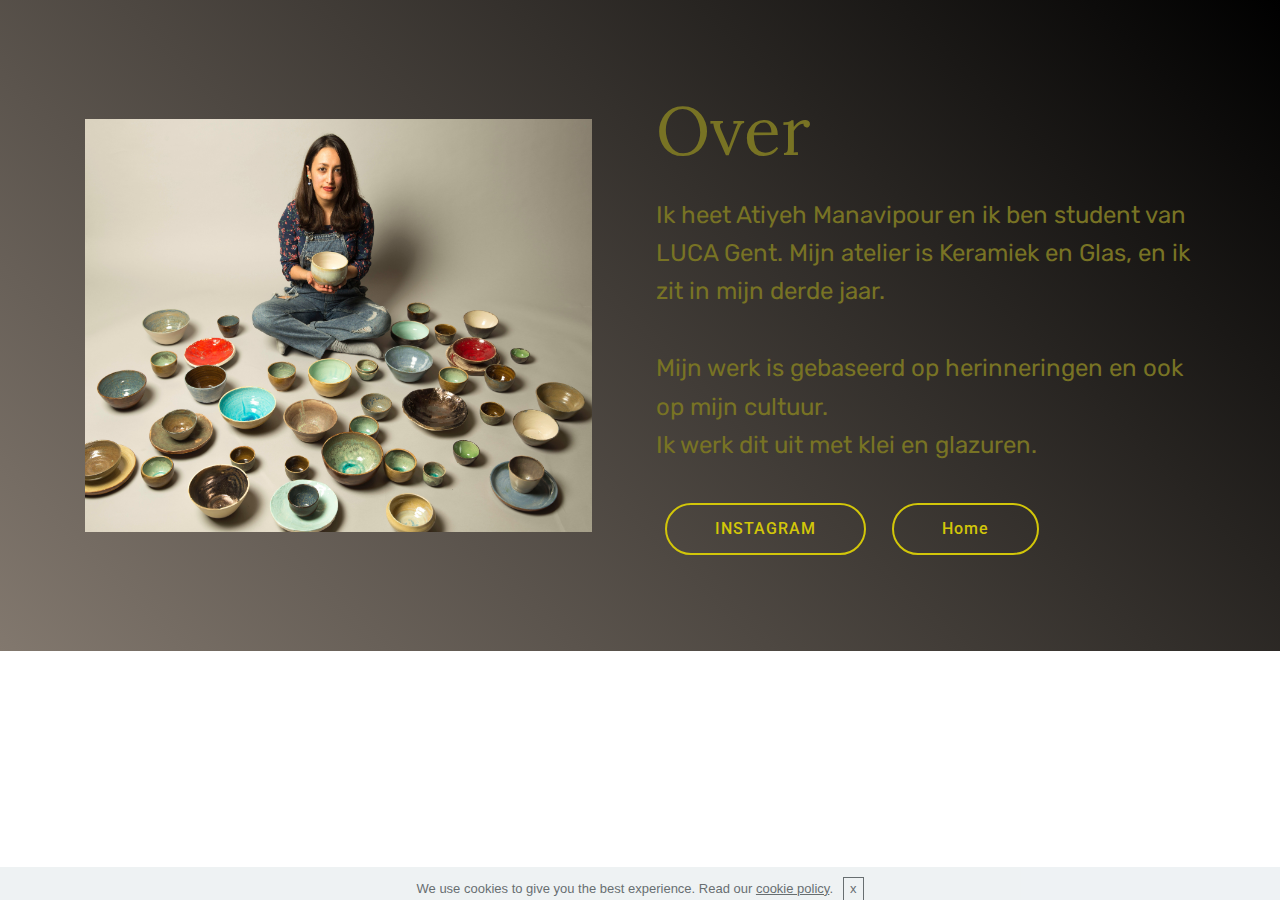
==== atiarts.github.overmij.html @ 526d0f5d "create github pages" ====
<!DOCTYPE html>
<html >
<head>
  <!-- Site made with Mobirise Website Builder v4.6.5, https://mobirise.com -->
  <meta charset="UTF-8">
  <meta http-equiv="X-UA-Compatible" content="IE=edge">
  <meta name="generator" content="Mobirise v4.6.5, mobirise.com">
  <meta name="viewport" content="width=device-width, initial-scale=1, minimum-scale=1">
  <link rel="shortcut icon" href="assets/images/logo2.png" type="image/x-icon">
  <meta name="description" content="Over Mij">
  <title>Over Mij</title>
  <link rel="stylesheet" href="assets/tether/tether.min.css">
  <link rel="stylesheet" href="assets/bootstrap/css/bootstrap.min.css">
  <link rel="stylesheet" href="assets/bootstrap/css/bootstrap-grid.min.css">
  <link rel="stylesheet" href="assets/bootstrap/css/bootstrap-reboot.min.css">
  <link rel="stylesheet" href="assets/theme/css/style.css">
  <link rel="stylesheet" href="assets/mobirise/css/mbr-additional.css" type="text/css">
  
  
  
</head>
<body>
  <section class="header3 cid-qKRCS15l6E" id="header3-7">

    

    

    <div class="container">
        <div class="media-container-row">
            <div class="mbr-figure" style="width: 100%;">
                <img src="assets/images/img2694-1-6724x5466.jpg" alt="Mobirise" title="">
            </div>

            <div class="media-content">
                <h1 class="mbr-section-title mbr-white pb-3 mbr-fonts-style display-1">Over</h1>
                
                <div class="mbr-section-text mbr-white pb-3 ">
                    <p class="mbr-text mbr-fonts-style display-5">Ik heet Atiyeh Manavipour en ik ben student van LUCA Gent. Mijn atelier is Keramiek en Glas, en ik zit in mijn derde jaar.<br><br>Mijn werk is gebaseerd op herinneringen en ook op mijn cultuur.<br>Ik werk dit uit met klei en glazuren.</p>
                </div>
                <div class="mbr-section-btn"><a class="btn btn-md btn-success-outline display-4" href="https://www.instagram.com/ati.arts/" target="_blank">INSTAGRAM</a> <a class="btn btn-md btn-success-outline display-4" href="index.html">Home</a></div>
            </div>
        </div>
    </div>

</section>


  <section class="engine"><a href="https://mobirise.ws">Mobirise</a></section><script src="assets/web/assets/jquery/jquery.min.js"></script>
  <script src="assets/popper/popper.min.js"></script>
  <script src="assets/tether/tether.min.js"></script>
  <script src="assets/bootstrap/js/bootstrap.min.js"></script>
  <script src="assets/smoothscroll/smooth-scroll.js"></script>
  <script src="assets/cookies-alert-plugin/cookies-alert-core.js"></script>
  <script src="assets/cookies-alert-plugin/cookies-alert-script.js"></script>
  <script src="assets/theme/js/script.js"></script>
  
  
 <div id="scrollToTop" class="scrollToTop mbr-arrow-up"><a style="text-align: center;"><i></i></a></div>
  <input name="cookieData" type="hidden" data-cookie-text="We use cookies to give you the best experience. Read our <a href='privacy.html'>cookie policy</a>.">
  </body>
</html>
---- assets/theme/css/style.css ----
/*!
 * Mobirise v4 theme (https://mobirise.com/)
 * Copyright 2017 Mobirise
 */
section {
  background-color: #eeeeee; }

section,
.container,
.container-fluid {
  position: relative;
  word-wrap: break-word; }

a.mbr-iconfont:hover {
  text-decoration: none; }

.article .lead p, .article .lead ul, .article .lead ol, .article .lead pre, .article .lead blockquote {
  margin-bottom: 0; }

a {
  font-style: normal;
  font-weight: 400;
  cursor: pointer; }
  a, a:hover {
    text-decoration: none; }

figure {
  margin-bottom: 0; }

body {
  color: #232323; }

h1, h2, h3, h4, h5, h6,
.h1, .h2, .h3, .h4, .h5, .h6,
.display-1, .display-2, .display-3, .display-4 {
  line-height: 1;
  word-break: break-word;
  word-wrap: break-word; }

b, strong {
  font-weight: bold; }

blockquote {
  padding: 10px 0 10px 20px;
  position: relative;
  border-left: 2px solid;
  border-color: #ff3366; }

input:-webkit-autofill, input:-webkit-autofill:hover, input:-webkit-autofill:focus, input:-webkit-autofill:active {
  transition-delay: 9999s;
  transition-property: background-color, color; }

textarea[type="hidden"] {
  display: none; }

body {
  position: relative; }

section {
  background-position: 50% 50%;
  background-repeat: no-repeat;
  background-size: cover; }
  section .mbr-background-video,
  section .mbr-background-video-preview {
    position: absolute;
    bottom: 0;
    left: 0;
    right: 0;
    top: 0; }

.hidden {
  visibility: hidden; }

.mbr-z-index20 {
  z-index: 20; }

/*! Base colors */
.mbr-white {
  color: #ffffff; }

.mbr-black {
  color: #000000; }

.mbr-bg-white {
  background-color: #ffffff; }

.mbr-bg-black {
  background-color: #000000; }

/*! Text-aligns */
.align-left {
  text-align: left; }

.align-center {
  text-align: center; }

.align-right {
  text-align: right; }

@media (max-width: 767px) {
  .align-left, .align-center, .align-right, .mbr-section-btn, .mbr-section-title {
    text-align: center; } }
/*! Font-weight  */
.mbr-light {
  font-weight: 300; }

.mbr-regular {
  font-weight: 400; }

.mbr-semibold {
  font-weight: 500; }

.mbr-bold {
  font-weight: 700; }

/*! Media  */
.media-size-item {
  -webkit-flex: 1 1 auto;
  -moz-flex: 1 1 auto;
  -ms-flex: 1 1 auto;
  -o-flex: 1 1 auto;
  flex: 1 1 auto; }

.media-content {
  -webkit-flex-basis: 100%;
  flex-basis: 100%; }

.media-container-row {
  display: -ms-flexbox;
  display: -webkit-flex;
  display: flex;
  -webkit-flex-direction: row;
  -ms-flex-direction: row;
  flex-direction: row;
  -webkit-flex-wrap: wrap;
  -ms-flex-wrap: wrap;
  flex-wrap: wrap;
  -webkit-justify-content: center;
  -ms-flex-pack: center;
  justify-content: center;
  -webkit-align-content: center;
  -ms-flex-line-pack: center;
  align-content: center;
  -webkit-align-items: start;
  -ms-flex-align: start;
  align-items: start; }
  .media-container-row .media-size-item {
    width: 400px; }

.media-container-column {
  display: -ms-flexbox;
  display: -webkit-flex;
  display: flex;
  -webkit-flex-direction: column;
  -ms-flex-direction: column;
  flex-direction: column;
  -webkit-flex-wrap: wrap;
  -ms-flex-wrap: wrap;
  flex-wrap: wrap;
  -webkit-justify-content: center;
  -ms-flex-pack: center;
  justify-content: center;
  -webkit-align-content: center;
  -ms-flex-line-pack: center;
  align-content: center;
  -webkit-align-items: stretch;
  -ms-flex-align: stretch;
  align-items: stretch; }
  .media-container-column > * {
    width: 100%; }

@media (min-width: 992px) {
  .media-container-row {
    -webkit-flex-wrap: nowrap;
    -ms-flex-wrap: nowrap;
    flex-wrap: nowrap; } }
figure {
  overflow: hidden; }

figure[mbr-media-size] {
  transition: width 0.1s; }

.mbr-figure img, .mbr-figure iframe {
  display: block;
  width: 100%; }

.card {
  background-color: transparent;
  border: none; }

.card-img {
  text-align: center;
  flex-shrink: 0; }

.media {
  max-width: 100%;
  margin: 0 auto; }

.mbr-figure {
  -ms-flex-item-align: center;
  -ms-grid-row-align: center;
  -webkit-align-self: center;
  align-self: center; }

.media-container > div {
  max-width: 100%; }

.mbr-figure img, .card-img img {
  width: 100%; }

@media (max-width: 991px) {
  .media-size-item {
    width: auto !important; }

  .media {
    width: auto; }

  .mbr-figure {
    width: 100% !important; } }
/*! Buttons */
.mbr-section-btn {
  margin-left: -.25rem;
  margin-right: -.25rem;
  font-size: 0; }

nav .mbr-section-btn {
  margin-left: 0rem;
  margin-right: 0rem; }

/*! Btn icon margin */
.btn .mbr-iconfont, .btn.btn-sm .mbr-iconfont {
  cursor: pointer;
  margin-right: 0.5rem; }

.btn.btn-md .mbr-iconfont, .btn.btn-md .mbr-iconfont {
  margin-right: 0.8rem; }

.mbr-regular {
  font-weight: 400; }

.mbr-semibold {
  font-weight: 500; }

.mbr-bold {
  font-weight: 700; }

[type="submit"] {
  -webkit-appearance: none; }

/*! Full-screen */
.mbr-fullscreen .mbr-overlay {
  min-height: 100vh; }

.mbr-fullscreen {
  display: flex;
  display: -webkit-flex;
  display: -moz-flex;
  display: -ms-flex;
  display: -o-flex;
  align-items: center;
  -webkit-align-items: center;
  min-height: 100vh;
  padding-top: 3rem;
  padding-bottom: 3rem; }

/*! Map */
.map {
  height: 25rem;
  position: relative; }
  .map iframe {
    width: 100%;
    height: 100%; }

/* Form */
.form-asterisk {
  font-family: initial;
  position: absolute;
  top: -2px;
  font-weight: normal; }

/*! Scroll to top arrow */
.mbr-arrow-up {
  bottom: 25px;
  right: 90px;
  position: fixed;
  text-align: right;
  z-index: 5000;
  color: #ffffff;
  font-size: 32px;
  transform: rotate(180deg);
  -webkit-transform: rotate(180deg); }

.mbr-arrow-up a {
  background: rgba(0, 0, 0, 0.2);
  border-radius: 3px;
  color: #fff;
  display: inline-block;
  height: 60px;
  width: 60px;
  outline-style: none !important;
  position: relative;
  text-decoration: none;
  transition: all .3s ease-in-out;
  cursor: pointer;
  text-align: center; }
  .mbr-arrow-up a:hover {
    background-color: rgba(0, 0, 0, 0.4); }
  .mbr-arrow-up a i {
    line-height: 60px; }

.mbr-arrow-up-icon {
  display: block;
  color: #fff; }

.mbr-arrow-up-icon::before {
  content: "\203a";
  display: inline-block;
  font-family: serif;
  font-size: 32px;
  line-height: 1;
  font-style: normal;
  position: relative;
  top: 6px;
  left: -4px;
  -webkit-transform: rotate(-90deg);
  transform: rotate(-90deg); }

/*! Arrow Down */
.mbr-arrow {
  position: absolute;
  bottom: 45px;
  left: 50%;
  width: 60px;
  height: 60px;
  cursor: pointer;
  background-color: rgba(80, 80, 80, 0.5);
  border-radius: 50%;
  -webkit-transform: translateX(-50%);
  transform: translateX(-50%); }
  .mbr-arrow > a {
    display: inline-block;
    text-decoration: none;
    outline-style: none;
    -webkit-animation: arrowdown 1.7s ease-in-out infinite;
    animation: arrowdown 1.7s ease-in-out infinite; }
    .mbr-arrow > a > i {
      position: absolute;
      top: -2px;
      left: 15px;
      font-size: 2rem; }

@keyframes arrowdown {
  0% {
    transform: translateY(0px);
    -webkit-transform: translateY(0px); }
  50% {
    transform: translateY(-5px);
    -webkit-transform: translateY(-5px); }
  100% {
    transform: translateY(0px);
    -webkit-transform: translateY(0px); } }
@-webkit-keyframes arrowdown {
  0% {
    transform: translateY(0px);
    -webkit-transform: translateY(0px); }
  50% {
    transform: translateY(-5px);
    -webkit-transform: translateY(-5px); }
  100% {
    transform: translateY(0px);
    -webkit-transform: translateY(0px); } }
@media (max-width: 500px) {
  .mbr-arrow-up {
    left: 50%;
    right: auto;
    transform: translateX(-50%) rotate(180deg);
    -webkit-transform: translateX(-50%) rotate(180deg); } }
/*Gradients animation*/
@keyframes gradient-animation {
  from {
    background-position: 0% 100%;
    animation-timing-function: ease-in-out; }
  to {
    background-position: 100% 0%;
    animation-timing-function: ease-in-out; } }
@-webkit-keyframes gradient-animation {
  from {
    background-position: 0% 100%;
    animation-timing-function: ease-in-out; }
  to {
    background-position: 100% 0%;
    animation-timing-function: ease-in-out; } }
.bg-gradient {
  background-size: 200% 200%;
  animation: gradient-animation 5s infinite alternate;
  -webkit-animation: gradient-animation 5s infinite alternate; }

.menu .navbar-brand {
  display: -webkit-flex; }
  .menu .navbar-brand span {
    display: flex;
    display: -webkit-flex; }
  .menu .navbar-brand .navbar-caption-wrap {
    display: -webkit-flex; }
  .menu .navbar-brand .navbar-logo img {
    display: -webkit-flex; }
@media (min-width: 768px) and (max-width: 991px) {
  .menu .navbar-toggleable-sm .navbar-nav {
    display: -webkit-box;
    display: -webkit-flex;
    display: -ms-flexbox; } }
@media (min-width: 992px) {
  .menu .navbar-nav.nav-dropdown {
    display: -webkit-flex; }
  .menu .navbar-toggleable-sm .navbar-collapse {
    display: -webkit-flex !important; } }

/*# sourceMappingURL=style.css.map */
.engine {
	position: absolute;
	text-indent: -2400px;
	text-align: center;
	padding: 0;
	top: 0;
	left: -2400px;
}
---- assets/mobirise/css/mbr-additional.css ----
@import url(https://fonts.googleapis.com/css?family=Lora:400,400i,700,700i);
@import url(https://fonts.googleapis.com/css?family=Rubik:300,300i,400,400i,500,500i,700,700i,900,900i);
@import url(https://fonts.googleapis.com/css?family=Pacifico:400);
@import url(https://fonts.googleapis.com/css?family=Roboto:100,100i,300,300i,400,400i,500,500i,700,700i,900,900i);





body {
  font-style: normal;
  line-height: 1.5;
}
.mbr-section-title {
  font-style: normal;
  line-height: 1.2;
}
.mbr-section-subtitle {
  line-height: 1.3;
}
.mbr-text {
  font-style: normal;
  line-height: 1.6;
}
.display-1 {
  font-family: 'Lora', serif;
  font-size: 4.25rem;
}
.display-1 > .mbr-iconfont {
  font-size: 6.8rem;
}
.display-2 {
  font-family: 'Rubik', sans-serif;
  font-size: 3rem;
}
.display-2 > .mbr-iconfont {
  font-size: 4.8rem;
}
.display-4 {
  font-family: 'Roboto', sans-serif;
  font-size: 1rem;
}
.display-4 > .mbr-iconfont {
  font-size: 1.6rem;
}
.display-5 {
  font-family: 'Rubik', sans-serif;
  font-size: 1.5rem;
}
.display-5 > .mbr-iconfont {
  font-size: 2.4rem;
}
.display-7 {
  font-family: 'Pacifico', handwriting;
  font-size: 1rem;
}
.display-7 > .mbr-iconfont {
  font-size: 1.6rem;
}
/* ---- Fluid typography for mobile devices ---- */
/* 1.4 - font scale ratio ( bootstrap == 1.42857 ) */
/* 100vw - current viewport width */
/* (48 - 20)  48 == 48rem == 768px, 20 == 20rem == 320px(minimal supported viewport) */
/* 0.65 - min scale variable, may vary */
@media (max-width: 768px) {
  .display-1 {
    font-size: 3.4rem;
    font-size: calc( 2.1374999999999997rem + (4.25 - 2.1374999999999997) * ((100vw - 20rem) / (48 - 20)));
    line-height: calc( 1.4 * (2.1374999999999997rem + (4.25 - 2.1374999999999997) * ((100vw - 20rem) / (48 - 20))));
  }
  .display-2 {
    font-size: 2.4rem;
    font-size: calc( 1.7rem + (3 - 1.7) * ((100vw - 20rem) / (48 - 20)));
    line-height: calc( 1.4 * (1.7rem + (3 - 1.7) * ((100vw - 20rem) / (48 - 20))));
  }
  .display-4 {
    font-size: 0.8rem;
    font-size: calc( 1rem + (1 - 1) * ((100vw - 20rem) / (48 - 20)));
    line-height: calc( 1.4 * (1rem + (1 - 1) * ((100vw - 20rem) / (48 - 20))));
  }
  .display-5 {
    font-size: 1.2rem;
    font-size: calc( 1.175rem + (1.5 - 1.175) * ((100vw - 20rem) / (48 - 20)));
    line-height: calc( 1.4 * (1.175rem + (1.5 - 1.175) * ((100vw - 20rem) / (48 - 20))));
  }
}
/* Buttons */
.btn {
  font-weight: 500;
  border-width: 2px;
  font-style: normal;
  letter-spacing: 1px;
  margin: .4rem .8rem;
  white-space: normal;
  -webkit-transition: all 0.3s ease-in-out;
  -moz-transition: all 0.3s ease-in-out;
  transition: all 0.3s ease-in-out;
  padding: 1rem 3rem;
  border-radius: 3px;
  display: inline-flex;
  align-items: center;
  justify-content: center;
  word-break: break-word;
}
.btn-sm {
  font-weight: 500;
  letter-spacing: 1px;
  -webkit-transition: all 0.3s ease-in-out;
  -moz-transition: all 0.3s ease-in-out;
  transition: all 0.3s ease-in-out;
  padding: 0.6rem 1.5rem;
  border-radius: 3px;
}
.btn-md {
  font-weight: 500;
  letter-spacing: 1px;
  margin: .4rem .8rem !important;
  -webkit-transition: all 0.3s ease-in-out;
  -moz-transition: all 0.3s ease-in-out;
  transition: all 0.3s ease-in-out;
  padding: 1rem 3rem;
  border-radius: 3px;
}
.btn-lg {
  font-weight: 500;
  letter-spacing: 1px;
  margin: .4rem .8rem !important;
  -webkit-transition: all 0.3s ease-in-out;
  -moz-transition: all 0.3s ease-in-out;
  transition: all 0.3s ease-in-out;
  padding: 1.2rem 3.2rem;
  border-radius: 3px;
}
.bg-primary {
  background-color: #149dcc !important;
}
.bg-success {
  background-color: #f7ed4a !important;
}
.bg-info {
  background-color: #82786e !important;
}
.bg-warning {
  background-color: #879a9f !important;
}
.bg-danger {
  background-color: #b1a374 !important;
}
.btn-primary,
.btn-primary:active {
  background-color: #149dcc !important;
  border-color: #149dcc !important;
  color: #ffffff !important;
}
.btn-primary:hover,
.btn-primary:focus,
.btn-primary.focus,
.btn-primary.active {
  color: #ffffff !important;
  background-color: #0d6786 !important;
  border-color: #0d6786 !important;
}
.btn-primary.disabled,
.btn-primary:disabled {
  color: #ffffff !important;
  background-color: #0d6786 !important;
  border-color: #0d6786 !important;
}
.btn-secondary,
.btn-secondary:active {
  background-color: #ff3366 !important;
  border-color: #ff3366 !important;
  color: #ffffff !important;
}
.btn-secondary:hover,
.btn-secondary:focus,
.btn-secondary.focus,
.btn-secondary.active {
  color: #ffffff !important;
  background-color: #e50039 !important;
  border-color: #e50039 !important;
}
.btn-secondary.disabled,
.btn-secondary:disabled {
  color: #ffffff !important;
  background-color: #e50039 !important;
  border-color: #e50039 !important;
}
.btn-info,
.btn-info:active {
  background-color: #82786e !important;
  border-color: #82786e !important;
  color: #ffffff !important;
}
.btn-info:hover,
.btn-info:focus,
.btn-info.focus,
.btn-info.active {
  color: #ffffff !important;
  background-color: #59524b !important;
  border-color: #59524b !important;
}
.btn-info.disabled,
.btn-info:disabled {
  color: #ffffff !important;
  background-color: #59524b !important;
  border-color: #59524b !important;
}
.btn-success,
.btn-success:active {
  background-color: #f7ed4a !important;
  border-color: #f7ed4a !important;
  color: #3f3c03 !important;
}
.btn-success:hover,
.btn-success:focus,
.btn-success.focus,
.btn-success.active {
  color: #3f3c03 !important;
  background-color: #eadd0a !important;
  border-color: #eadd0a !important;
}
.btn-success.disabled,
.btn-success:disabled {
  color: #3f3c03 !important;
  background-color: #eadd0a !important;
  border-color: #eadd0a !important;
}
.btn-warning,
.btn-warning:active {
  background-color: #879a9f !important;
  border-color: #879a9f !important;
  color: #ffffff !important;
}
.btn-warning:hover,
.btn-warning:focus,
.btn-warning.focus,
.btn-warning.active {
  color: #ffffff !important;
  background-color: #617479 !important;
  border-color: #617479 !important;
}
.btn-warning.disabled,
.btn-warning:disabled {
  color: #ffffff !important;
  background-color: #617479 !important;
  border-color: #617479 !important;
}
.btn-danger,
.btn-danger:active {
  background-color: #b1a374 !important;
  border-color: #b1a374 !important;
  color: #ffffff !important;
}
.btn-danger:hover,
.btn-danger:focus,
.btn-danger.focus,
.btn-danger.active {
  color: #ffffff !important;
  background-color: #8b7d4e !important;
  border-color: #8b7d4e !important;
}
.btn-danger.disabled,
.btn-danger:disabled {
  color: #ffffff !important;
  background-color: #8b7d4e !important;
  border-color: #8b7d4e !important;
}
.btn-white {
  color: #333333 !important;
}
.btn-white,
.btn-white:active {
  background-color: #ffffff !important;
  border-color: #ffffff !important;
  color: #808080 !important;
}
.btn-white:hover,
.btn-white:focus,
.btn-white.focus,
.btn-white.active {
  color: #808080 !important;
  background-color: #d9d9d9 !important;
  border-color: #d9d9d9 !important;
}
.btn-white.disabled,
.btn-white:disabled {
  color: #808080 !important;
  background-color: #d9d9d9 !important;
  border-color: #d9d9d9 !important;
}
.btn-black,
.btn-black:active {
  background-color: #333333 !important;
  border-color: #333333 !important;
  color: #ffffff !important;
}
.btn-black:hover,
.btn-black:focus,
.btn-black.focus,
.btn-black.active {
  color: #ffffff !important;
  background-color: #0d0d0d !important;
  border-color: #0d0d0d !important;
}
.btn-black.disabled,
.btn-black:disabled {
  color: #ffffff !important;
  background-color: #0d0d0d !important;
  border-color: #0d0d0d !important;
}
.btn-primary-outline,
.btn-primary-outline:active {
  background: none;
  border-color: #0b566f;
  color: #0b566f;
}
.btn-primary-outline:hover,
.btn-primary-outline:focus,
.btn-primary-outline.focus,
.btn-primary-outline.active {
  color: #ffffff;
  background-color: #149dcc;
  border-color: #149dcc;
}
.btn-primary-outline.disabled,
.btn-primary-outline:disabled {
  color: #ffffff !important;
  background-color: #149dcc !important;
  border-color: #149dcc !important;
}
.btn-secondary-outline,
.btn-secondary-outline:active {
  background: none;
  border-color: #cc0033;
  color: #cc0033;
}
.btn-secondary-outline:hover,
.btn-secondary-outline:focus,
.btn-secondary-outline.focus,
.btn-secondary-outline.active {
  color: #ffffff;
  background-color: #ff3366;
  border-color: #ff3366;
}
.btn-secondary-outline.disabled,
.btn-secondary-outline:disabled {
  color: #ffffff !important;
  background-color: #ff3366 !important;
  border-color: #ff3366 !important;
}
.btn-info-outline,
.btn-info-outline:active {
  background: none;
  border-color: #4b453f;
  color: #4b453f;
}
.btn-info-outline:hover,
.btn-info-outline:focus,
.btn-info-outline.focus,
.btn-info-outline.active {
  color: #ffffff;
  background-color: #82786e;
  border-color: #82786e;
}
.btn-info-outline.disabled,
.btn-info-outline:disabled {
  color: #ffffff !important;
  background-color: #82786e !important;
  border-color: #82786e !important;
}
.btn-success-outline,
.btn-success-outline:active {
  background: none;
  border-color: #d2c609;
  color: #d2c609;
}
.btn-success-outline:hover,
.btn-success-outline:focus,
.btn-success-outline.focus,
.btn-success-outline.active {
  color: #3f3c03;
  background-color: #f7ed4a;
  border-color: #f7ed4a;
}
.btn-success-outline.disabled,
.btn-success-outline:disabled {
  color: #3f3c03 !important;
  background-color: #f7ed4a !important;
  border-color: #f7ed4a !important;
}
.btn-warning-outline,
.btn-warning-outline:active {
  background: none;
  border-color: #55666b;
  color: #55666b;
}
.btn-warning-outline:hover,
.btn-warning-outline:focus,
.btn-warning-outline.focus,
.btn-warning-outline.active {
  color: #ffffff;
  background-color: #879a9f;
  border-color: #879a9f;
}
.btn-warning-outline.disabled,
.btn-warning-outline:disabled {
  color: #ffffff !important;
  background-color: #879a9f !important;
  border-color: #879a9f !important;
}
.btn-danger-outline,
.btn-danger-outline:active {
  background: none;
  border-color: #7a6e45;
  color: #7a6e45;
}
.btn-danger-outline:hover,
.btn-danger-outline:focus,
.btn-danger-outline.focus,
.btn-danger-outline.active {
  color: #ffffff;
  background-color: #b1a374;
  border-color: #b1a374;
}
.btn-danger-outline.disabled,
.btn-danger-outline:disabled {
  color: #ffffff !important;
  background-color: #b1a374 !important;
  border-color: #b1a374 !important;
}
.btn-black-outline,
.btn-black-outline:active {
  background: none;
  border-color: #000000;
  color: #000000;
}
.btn-black-outline:hover,
.btn-black-outline:focus,
.btn-black-outline.focus,
.btn-black-outline.active {
  color: #ffffff;
  background-color: #333333;
  border-color: #333333;
}
.btn-black-outline.disabled,
.btn-black-outline:disabled {
  color: #ffffff !important;
  background-color: #333333 !important;
  border-color: #333333 !important;
}
.btn-white-outline,
.btn-white-outline:active,
.btn-white-outline.active {
  background: none;
  border-color: #ffffff;
  color: #ffffff;
}
.btn-white-outline:hover,
.btn-white-outline:focus,
.btn-white-outline.focus {
  color: #333333;
  background-color: #ffffff;
  border-color: #ffffff;
}
.text-primary {
  color: #149dcc !important;
}
.text-secondary {
  color: #ff3366 !important;
}
.text-success {
  color: #f7ed4a !important;
}
.text-info {
  color: #82786e !important;
}
.text-warning {
  color: #879a9f !important;
}
.text-danger {
  color: #b1a374 !important;
}
.text-white {
  color: #ffffff !important;
}
.text-black {
  color: #000000 !important;
}
a.text-primary:hover,
a.text-primary:focus {
  color: #0b566f !important;
}
a.text-secondary:hover,
a.text-secondary:focus {
  color: #cc0033 !important;
}
a.text-success:hover,
a.text-success:focus {
  color: #d2c609 !important;
}
a.text-info:hover,
a.text-info:focus {
  color: #4b453f !important;
}
a.text-warning:hover,
a.text-warning:focus {
  color: #55666b !important;
}
a.text-danger:hover,
a.text-danger:focus {
  color: #7a6e45 !important;
}
a.text-white:hover,
a.text-white:focus {
  color: #b3b3b3 !important;
}
a.text-black:hover,
a.text-black:focus {
  color: #4d4d4d !important;
}
.alert-success {
  background-color: #70c770;
}
.alert-info {
  background-color: #82786e;
}
.alert-warning {
  background-color: #879a9f;
}
.alert-danger {
  background-color: #b1a374;
}
.mbr-section-btn a.btn:not(.btn-form) {
  border-radius: 100px;
}
.mbr-section-btn a.btn:not(.btn-form):hover,
.mbr-section-btn a.btn:not(.btn-form):focus {
  box-shadow: none !important;
}
.mbr-section-btn a.btn:not(.btn-form):hover,
.mbr-section-btn a.btn:not(.btn-form):focus {
  box-shadow: 0 10px 40px 0 rgba(0, 0, 0, 0.2) !important;
  -webkit-box-shadow: 0 10px 40px 0 rgba(0, 0, 0, 0.2) !important;
}
.mbr-gallery-filter li a {
  border-radius: 100px !important;
}
.mbr-gallery-filter li.active .btn {
  background-color: #149dcc;
  border-color: #149dcc;
  color: #ffffff;
}
.mbr-gallery-filter li.active .btn:focus {
  box-shadow: none;
}
.nav-tabs .nav-link {
  border-radius: 100px !important;
}
.btn-form {
  border-radius: 0;
}
.btn-form:hover {
  cursor: pointer;
}
a,
a:hover {
  color: #149dcc;
}
.mbr-plan-header.bg-primary .mbr-plan-subtitle,
.mbr-plan-header.bg-primary .mbr-plan-price-desc {
  color: #b4e6f8;
}
.mbr-plan-header.bg-success .mbr-plan-subtitle,
.mbr-plan-header.bg-success .mbr-plan-price-desc {
  color: #ffffff;
}
.mbr-plan-header.bg-info .mbr-plan-subtitle,
.mbr-plan-header.bg-info .mbr-plan-price-desc {
  color: #beb8b2;
}
.mbr-plan-header.bg-warning .mbr-plan-subtitle,
.mbr-plan-header.bg-warning .mbr-plan-price-desc {
  color: #ced6d8;
}
.mbr-plan-header.bg-danger .mbr-plan-subtitle,
.mbr-plan-header.bg-danger .mbr-plan-price-desc {
  color: #dfd9c6;
}
/* Scroll to top button*/
#scrollToTop a {
  border-radius: 100px;
}
#scrollToTop a i:before {
  content: '';
  position: absolute;
  height: 40%;
  top: 25%;
  background: #fff;
  width: 2px;
  left: calc(50% - 1px);
}
#scrollToTop a i:after {
  content: '';
  position: absolute;
  display: block;
  border-top: 2px solid #fff;
  border-right: 2px solid #fff;
  width: 40%;
  height: 40%;
  left: 30%;
  bottom: 30%;
  transform: rotate(135deg);
}
/* Others*/
.note-check a[data-value=Rubik] {
  font-style: normal;
}
.mbr-arrow a {
  color: #ffffff;
}
@media (max-width: 767px) {
  .mbr-arrow {
    display: none;
  }
}
.form-control-label {
  position: relative;
  cursor: pointer;
  margin-bottom: .357em;
  padding: 0;
}
.alert {
  color: #ffffff;
  border-radius: 0;
  border: 0;
  font-size: .875rem;
  line-height: 1.5;
  margin-bottom: 1.875rem;
  padding: 1.25rem;
  position: relative;
}
.alert.alert-form::after {
  background-color: inherit;
  bottom: -7px;
  content: "";
  display: block;
  height: 14px;
  left: 50%;
  margin-left: -7px;
  position: absolute;
  transform: rotate(45deg);
  width: 14px;
}
.form-control {
  background-color: #f5f5f5;
  box-shadow: none;
  color: #565656;
  font-family: 'Pacifico', handwriting;
  font-size: 1rem;
  line-height: 1.43;
  min-height: 3.5em;
  padding: 1.07em .5em;
}
.form-control > .mbr-iconfont {
  font-size: 1.6rem;
}
.form-control,
.form-control:focus {
  border: 1px solid #e8e8e8;
}
.form-active .form-control:invalid {
  border-color: red;
}
.mbr-overlay {
  background-color: #000;
  bottom: 0;
  left: 0;
  opacity: .5;
  position: absolute;
  right: 0;
  top: 0;
  z-index: 0;
}
blockquote {
  font-style: italic;
  padding: 10px 0 10px 20px;
  font-size: 1.09rem;
  position: relative;
  border-color: #149dcc;
  border-width: 3px;
}
ul,
ol,
pre,
blockquote {
  margin-bottom: 2.3125rem;
}
pre {
  background: #f4f4f4;
  padding: 10px 24px;
  white-space: pre-wrap;
}
.inactive {
  -webkit-user-select: none;
  -moz-user-select: none;
  -ms-user-select: none;
  user-select: none;
  pointer-events: none;
  -webkit-user-drag: none;
  user-drag: none;
}
.mbr-section__comments .row {
  justify-content: center;
}
/* Forms */
.mbr-form .btn {
  margin: .4rem 0;
}
.mbr-form .input-group-btn a.btn {
  border-radius: 100px !important;
}
.mbr-form .input-group-btn a.btn:hover {
  box-shadow: 0 10px 40px 0 rgba(0, 0, 0, 0.2);
}
.mbr-form .input-group-btn button[type="submit"] {
  border-radius: 100px !important;
  padding: 1rem 3rem;
}
.mbr-form .input-group-btn button[type="submit"]:hover {
  box-shadow: 0 10px 40px 0 rgba(0, 0, 0, 0.2);
}
.form2 .form-control {
  border-top-left-radius: 100px;
  border-bottom-left-radius: 100px;
}
.form2 .input-group-btn a.btn {
  border-top-left-radius: 0 !important;
  border-bottom-left-radius: 0 !important;
}
.form2 .input-group-btn button[type="submit"] {
  border-top-left-radius: 0 !important;
  border-bottom-left-radius: 0 !important;
}
.form3 input[type="email"] {
  border-radius: 100px !important;
}
@media (max-width: 349px) {
  .form2 input[type="email"] {
    border-radius: 100px !important;
  }
  .form2 .input-group-btn a.btn {
    border-radius: 100px !important;
  }
  .form2 .input-group-btn button[type="submit"] {
    border-radius: 100px !important;
  }
}
@media (max-width: 767px) {
  .btn {
    font-size: .75rem !important;
  }
  .btn .mbr-iconfont {
    font-size: 1rem !important;
  }
}
/* Social block */
.btn-social {
  font-size: 20px;
  border-radius: 50%;
  padding: 0;
  width: 44px;
  height: 44px;
  line-height: 44px;
  text-align: center;
  position: relative;
  border: 2px solid #c0a375;
  border-color: #149dcc;
  color: #232323;
  cursor: pointer;
}
.btn-social i {
  top: 0;
  line-height: 44px;
  width: 44px;
}
.btn-social:hover {
  color: #fff;
  background: #149dcc;
}
.btn-social + .btn {
  margin-left: .1rem;
}
/* Footer */
.mbr-footer-content li::before,
.mbr-footer .mbr-contacts li::before {
  background: #149dcc;
}
.mbr-footer-content li a:hover,
.mbr-footer .mbr-contacts li a:hover {
  color: #149dcc;
}
.footer3 input[type="email"],
.footer4 input[type="email"] {
  border-radius: 100px !important;
}
.footer3 .input-group-btn a.btn,
.footer4 .input-group-btn a.btn {
  border-radius: 100px !important;
}
.footer3 .input-group-btn button[type="submit"],
.footer4 .input-group-btn button[type="submit"] {
  border-radius: 100px !important;
}
/* Headers*/
.header13 .form-inline input[type="email"],
.header14 .form-inline input[type="email"] {
  border-radius: 100px;
}
.header13 .form-inline input[type="text"],
.header14 .form-inline input[type="text"] {
  border-radius: 100px;
}
.header13 .form-inline input[type="tel"],
.header14 .form-inline input[type="tel"] {
  border-radius: 100px;
}
.header13 .form-inline a.btn,
.header14 .form-inline a.btn {
  border-radius: 100px;
}
.header13 .form-inline button,
.header14 .form-inline button {
  border-radius: 100px !important;
}
.offset-1 {
  margin-left: 8.33333%;
}
.offset-2 {
  margin-left: 16.66667%;
}
.offset-3 {
  margin-left: 25%;
}
.offset-4 {
  margin-left: 33.33333%;
}
.offset-5 {
  margin-left: 41.66667%;
}
.offset-6 {
  margin-left: 50%;
}
.offset-7 {
  margin-left: 58.33333%;
}
.offset-8 {
  margin-left: 66.66667%;
}
.offset-9 {
  margin-left: 75%;
}
.offset-10 {
  margin-left: 83.33333%;
}
.offset-11 {
  margin-left: 91.66667%;
}
@media (min-width: 576px) {
  .offset-sm-0 {
    margin-left: 0%;
  }
  .offset-sm-1 {
    margin-left: 8.33333%;
  }
  .offset-sm-2 {
    margin-left: 16.66667%;
  }
  .offset-sm-3 {
    margin-left: 25%;
  }
  .offset-sm-4 {
    margin-left: 33.33333%;
  }
  .offset-sm-5 {
    margin-left: 41.66667%;
  }
  .offset-sm-6 {
    margin-left: 50%;
  }
  .offset-sm-7 {
    margin-left: 58.33333%;
  }
  .offset-sm-8 {
    margin-left: 66.66667%;
  }
  .offset-sm-9 {
    margin-left: 75%;
  }
  .offset-sm-10 {
    margin-left: 83.33333%;
  }
  .offset-sm-11 {
    margin-left: 91.66667%;
  }
}
@media (min-width: 768px) {
  .offset-md-0 {
    margin-left: 0%;
  }
  .offset-md-1 {
    margin-left: 8.33333%;
  }
  .offset-md-2 {
    margin-left: 16.66667%;
  }
  .offset-md-3 {
    margin-left: 25%;
  }
  .offset-md-4 {
    margin-left: 33.33333%;
  }
  .offset-md-5 {
    margin-left: 41.66667%;
  }
  .offset-md-6 {
    margin-left: 50%;
  }
  .offset-md-7 {
    margin-left: 58.33333%;
  }
  .offset-md-8 {
    margin-left: 66.66667%;
  }
  .offset-md-9 {
    margin-left: 75%;
  }
  .offset-md-10 {
    margin-left: 83.33333%;
  }
  .offset-md-11 {
    margin-left: 91.66667%;
  }
}
@media (min-width: 992px) {
  .offset-lg-0 {
    margin-left: 0%;
  }
  .offset-lg-1 {
    margin-left: 8.33333%;
  }
  .offset-lg-2 {
    margin-left: 16.66667%;
  }
  .offset-lg-3 {
    margin-left: 25%;
  }
  .offset-lg-4 {
    margin-left: 33.33333%;
  }
  .offset-lg-5 {
    margin-left: 41.66667%;
  }
  .offset-lg-6 {
    margin-left: 50%;
  }
  .offset-lg-7 {
    margin-left: 58.33333%;
  }
  .offset-lg-8 {
    margin-left: 66.66667%;
  }
  .offset-lg-9 {
    margin-left: 75%;
  }
  .offset-lg-10 {
    margin-left: 83.33333%;
  }
  .offset-lg-11 {
    margin-left: 91.66667%;
  }
}
@media (min-width: 1200px) {
  .offset-xl-0 {
    margin-left: 0%;
  }
  .offset-xl-1 {
    margin-left: 8.33333%;
  }
  .offset-xl-2 {
    margin-left: 16.66667%;
  }
  .offset-xl-3 {
    margin-left: 25%;
  }
  .offset-xl-4 {
    margin-left: 33.33333%;
  }
  .offset-xl-5 {
    margin-left: 41.66667%;
  }
  .offset-xl-6 {
    margin-left: 50%;
  }
  .offset-xl-7 {
    margin-left: 58.33333%;
  }
  .offset-xl-8 {
    margin-left: 66.66667%;
  }
  .offset-xl-9 {
    margin-left: 75%;
  }
  .offset-xl-10 {
    margin-left: 83.33333%;
  }
  .offset-xl-11 {
    margin-left: 91.66667%;
  }
}
.navbar-toggler {
  -webkit-align-self: flex-start;
  -ms-flex-item-align: start;
  align-self: flex-start;
  padding: 0.25rem 0.75rem;
  font-size: 1.25rem;
  line-height: 1;
  background: transparent;
  border: 1px solid transparent;
  -webkit-border-radius: 0.25rem;
  border-radius: 0.25rem;
}
.navbar-toggler:focus,
.navbar-toggler:hover {
  text-decoration: none;
}
.navbar-toggler-icon {
  display: inline-block;
  width: 1.5em;
  height: 1.5em;
  vertical-align: middle;
  content: "";
  background: no-repeat center center;
  -webkit-background-size: 100% 100%;
  -o-background-size: 100% 100%;
  background-size: 100% 100%;
}
.navbar-toggler-left {
  position: absolute;
  left: 1rem;
}
.navbar-toggler-right {
  position: absolute;
  right: 1rem;
}
@media (max-width: 575px) {
  .navbar-toggleable .navbar-nav .dropdown-menu {
    position: static;
    float: none;
  }
  .navbar-toggleable > .container {
    padding-right: 0;
    padding-left: 0;
  }
}
@media (min-width: 576px) {
  .navbar-toggleable {
    -webkit-box-orient: horizontal;
    -webkit-box-direction: normal;
    -webkit-flex-direction: row;
    -ms-flex-direction: row;
    flex-direction: row;
    -webkit-flex-wrap: nowrap;
    -ms-flex-wrap: nowrap;
    flex-wrap: nowrap;
    -webkit-box-align: center;
    -webkit-align-items: center;
    -ms-flex-align: center;
    align-items: center;
  }
  .navbar-toggleable .navbar-nav {
    -webkit-box-orient: horizontal;
    -webkit-box-direction: normal;
    -webkit-flex-direction: row;
    -ms-flex-direction: row;
    flex-direction: row;
  }
  .navbar-toggleable .navbar-nav .nav-link {
    padding-right: .5rem;
    padding-left: .5rem;
  }
  .navbar-toggleable > .container {
    display: -webkit-box;
    display: -webkit-flex;
    display: -ms-flexbox;
    display: flex;
    -webkit-flex-wrap: nowrap;
    -ms-flex-wrap: nowrap;
    flex-wrap: nowrap;
    -webkit-box-align: center;
    -webkit-align-items: center;
    -ms-flex-align: center;
    align-items: center;
  }
  .navbar-toggleable .navbar-collapse {
    display: -webkit-box !important;
    display: -webkit-flex !important;
    display: -ms-flexbox !important;
    display: flex !important;
    width: 100%;
  }
  .navbar-toggleable .navbar-toggler {
    display: none;
  }
}
@media (max-width: 767px) {
  .navbar-toggleable-sm .navbar-nav .dropdown-menu {
    position: static;
    float: none;
  }
  .navbar-toggleable-sm > .container {
    padding-right: 0;
    padding-left: 0;
  }
}
@media (min-width: 768px) {
  .navbar-toggleable-sm {
    -webkit-box-orient: horizontal;
    -webkit-box-direction: normal;
    -webkit-flex-direction: row;
    -ms-flex-direction: row;
    flex-direction: row;
    -webkit-flex-wrap: nowrap;
    -ms-flex-wrap: nowrap;
    flex-wrap: nowrap;
    -webkit-box-align: center;
    -webkit-align-items: center;
    -ms-flex-align: center;
    align-items: center;
  }
  .navbar-toggleable-sm .navbar-nav {
    -webkit-box-orient: horizontal;
    -webkit-box-direction: normal;
    -webkit-flex-direction: row;
    -ms-flex-direction: row;
    flex-direction: row;
  }
  .navbar-toggleable-sm .navbar-nav .nav-link {
    padding-right: .5rem;
    padding-left: .5rem;
  }
  .navbar-toggleable-sm > .container {
    display: -webkit-box;
    display: -webkit-flex;
    display: -ms-flexbox;
    display: flex;
    -webkit-flex-wrap: nowrap;
    -ms-flex-wrap: nowrap;
    flex-wrap: nowrap;
    -webkit-box-align: center;
    -webkit-align-items: center;
    -ms-flex-align: center;
    align-items: center;
  }
  .navbar-toggleable-sm .navbar-collapse {
    display: -webkit-box !important;
    display: -webkit-flex !important;
    display: -ms-flexbox !important;
    display: flex !important;
    width: 100%;
  }
  .navbar-toggleable-sm .navbar-toggler {
    display: none;
  }
}
@media (max-width: 991px) {
  .navbar-toggleable-md .navbar-nav .dropdown-menu {
    position: static;
    float: none;
  }
  .navbar-toggleable-md > .container {
    padding-right: 0;
    padding-left: 0;
  }
}
@media (min-width: 992px) {
  .navbar-toggleable-md {
    -webkit-box-orient: horizontal;
    -webkit-box-direction: normal;
    -webkit-flex-direction: row;
    -ms-flex-direction: row;
    flex-direction: row;
    -webkit-flex-wrap: nowrap;
    -ms-flex-wrap: nowrap;
    flex-wrap: nowrap;
    -webkit-box-align: center;
    -webkit-align-items: center;
    -ms-flex-align: center;
    align-items: center;
  }
  .navbar-toggleable-md .navbar-nav {
    -webkit-box-orient: horizontal;
    -webkit-box-direction: normal;
    -webkit-flex-direction: row;
    -ms-flex-direction: row;
    flex-direction: row;
  }
  .navbar-toggleable-md .navbar-nav .nav-link {
    padding-right: .5rem;
    padding-left: .5rem;
  }
  .navbar-toggleable-md > .container {
    display: -webkit-box;
    display: -webkit-flex;
    display: -ms-flexbox;
    display: flex;
    -webkit-flex-wrap: nowrap;
    -ms-flex-wrap: nowrap;
    flex-wrap: nowrap;
    -webkit-box-align: center;
    -webkit-align-items: center;
    -ms-flex-align: center;
    align-items: center;
  }
  .navbar-toggleable-md .navbar-collapse {
    display: -webkit-box !important;
    display: -webkit-flex !important;
    display: -ms-flexbox !important;
    display: flex !important;
    width: 100%;
  }
  .navbar-toggleable-md .navbar-toggler {
    display: none;
  }
}
@media (max-width: 1199px) {
  .navbar-toggleable-lg .navbar-nav .dropdown-menu {
    position: static;
    float: none;
  }
  .navbar-toggleable-lg > .container {
    padding-right: 0;
    padding-left: 0;
  }
}
@media (min-width: 1200px) {
  .navbar-toggleable-lg {
    -webkit-box-orient: horizontal;
    -webkit-box-direction: normal;
    -webkit-flex-direction: row;
    -ms-flex-direction: row;
    flex-direction: row;
    -webkit-flex-wrap: nowrap;
    -ms-flex-wrap: nowrap;
    flex-wrap: nowrap;
    -webkit-box-align: center;
    -webkit-align-items: center;
    -ms-flex-align: center;
    align-items: center;
  }
  .navbar-toggleable-lg .navbar-nav {
    -webkit-box-orient: horizontal;
    -webkit-box-direction: normal;
    -webkit-flex-direction: row;
    -ms-flex-direction: row;
    flex-direction: row;
  }
  .navbar-toggleable-lg .navbar-nav .nav-link {
    padding-right: .5rem;
    padding-left: .5rem;
  }
  .navbar-toggleable-lg > .container {
    display: -webkit-box;
    display: -webkit-flex;
    display: -ms-flexbox;
    display: flex;
    -webkit-flex-wrap: nowrap;
    -ms-flex-wrap: nowrap;
    flex-wrap: nowrap;
    -webkit-box-align: center;
    -webkit-align-items: center;
    -ms-flex-align: center;
    align-items: center;
  }
  .navbar-toggleable-lg .navbar-collapse {
    display: -webkit-box !important;
    display: -webkit-flex !important;
    display: -ms-flexbox !important;
    display: flex !important;
    width: 100%;
  }
  .navbar-toggleable-lg .navbar-toggler {
    display: none;
  }
}
.navbar-toggleable-xl {
  -webkit-box-orient: horizontal;
  -webkit-box-direction: normal;
  -webkit-flex-direction: row;
  -ms-flex-direction: row;
  flex-direction: row;
  -webkit-flex-wrap: nowrap;
  -ms-flex-wrap: nowrap;
  flex-wrap: nowrap;
  -webkit-box-align: center;
  -webkit-align-items: center;
  -ms-flex-align: center;
  align-items: center;
}
.navbar-toggleable-xl .navbar-nav .dropdown-menu {
  position: static;
  float: none;
}
.navbar-toggleable-xl > .container {
  padding-right: 0;
  padding-left: 0;
}
.navbar-toggleable-xl .navbar-nav {
  -webkit-box-orient: horizontal;
  -webkit-box-direction: normal;
  -webkit-flex-direction: row;
  -ms-flex-direction: row;
  flex-direction: row;
}
.navbar-toggleable-xl .navbar-nav .nav-link {
  padding-right: .5rem;
  padding-left: .5rem;
}
.navbar-toggleable-xl > .container {
  display: -webkit-box;
  display: -webkit-flex;
  display: -ms-flexbox;
  display: flex;
  -webkit-flex-wrap: nowrap;
  -ms-flex-wrap: nowrap;
  flex-wrap: nowrap;
  -webkit-box-align: center;
  -webkit-align-items: center;
  -ms-flex-align: center;
  align-items: center;
}
.navbar-toggleable-xl .navbar-collapse {
  display: -webkit-box !important;
  display: -webkit-flex !important;
  display: -ms-flexbox !important;
  display: flex !important;
  width: 100%;
}
.navbar-toggleable-xl .navbar-toggler {
  display: none;
}
.card-img {
  width: auto;
}
.menu .navbar.collapsed:not(.beta-menu) {
  flex-direction: column;
}
.carousel-item.active,
.carousel-item-next,
.carousel-item-prev {
  display: -webkit-box;
  display: -webkit-flex;
  display: -ms-flexbox;
  display: flex;
}
.note-air-layout .dropup .dropdown-menu,
.note-air-layout .navbar-fixed-bottom .dropdown .dropdown-menu {
  bottom: initial !important;
}
html,
body {
  height: auto;
  min-height: 100vh;
}
.dropup .dropdown-toggle::after {
  display: none;
}
.cid-qKRCS15l6E {
  padding-top: 90px;
  padding-bottom: 90px;
  background-color: #82786e;
  background: linear-gradient(45deg, #82786e, #000000);
}
@media (min-width: 992px) {
  .cid-qKRCS15l6E .mbr-figure {
    padding-right: 4rem;
  }
}
@media (max-width: 991px) {
  .cid-qKRCS15l6E .mbr-figure {
    padding-bottom: 3rem;
  }
}
@media (max-width: 767px) {
  .cid-qKRCS15l6E .mbr-text {
    text-align: center;
  }
}
.cid-qKRCS15l6E H1 {
  color: #787324;
}
.cid-qKRCS15l6E .mbr-text,
.cid-qKRCS15l6E .mbr-section-btn {
  color: #787324;
}
.cid-qMhYnzYsFu .navbar {
  background: #ffffff;
  transition: none;
  min-height: 77px;
  padding: .5rem 0;
}
.cid-qMhYnzYsFu .navbar-dropdown.bg-color.transparent.opened {
  background: #ffffff;
}
.cid-qMhYnzYsFu a {
  font-style: normal;
}
.cid-qMhYnzYsFu .nav-item span {
  padding-right: 0.4em;
  line-height: 0.5em;
  vertical-align: text-bottom;
  position: relative;
  text-decoration: none;
}
.cid-qMhYnzYsFu .nav-item a {
  display: flex;
  align-items: center;
  justify-content: center;
  padding: 0.7rem 0 !important;
  margin: 0rem .65rem !important;
}
.cid-qMhYnzYsFu .nav-item:focus,
.cid-qMhYnzYsFu .nav-link:focus {
  outline: none;
}
.cid-qMhYnzYsFu .btn {
  padding: 0.4rem 1.5rem;
  display: inline-flex;
  align-items: center;
}
.cid-qMhYnzYsFu .btn .mbr-iconfont {
  font-size: 1.6rem;
}
.cid-qMhYnzYsFu .menu-logo {
  margin-right: auto;
}
.cid-qMhYnzYsFu .menu-logo .navbar-brand {
  display: flex;
  margin-left: 5rem;
  padding: 0;
  transition: padding .2s;
  min-height: 3.8rem;
  align-items: center;
}
.cid-qMhYnzYsFu .menu-logo .navbar-brand .navbar-caption-wrap {
  display: flex;
  -webkit-align-items: center;
  align-items: center;
  word-break: break-word;
  min-width: 7rem;
  margin: .3rem 0;
}
.cid-qMhYnzYsFu .menu-logo .navbar-brand .navbar-caption-wrap .navbar-caption {
  line-height: 1.2rem !important;
  padding-right: 2rem;
}
.cid-qMhYnzYsFu .menu-logo .navbar-brand .navbar-logo {
  font-size: 4rem;
  transition: font-size 0.25s;
}
.cid-qMhYnzYsFu .menu-logo .navbar-brand .navbar-logo img {
  display: flex;
}
.cid-qMhYnzYsFu .menu-logo .navbar-brand .navbar-logo .mbr-iconfont {
  transition: font-size 0.25s;
}
.cid-qMhYnzYsFu .navbar-toggleable-sm .navbar-collapse {
  justify-content: flex-end;
  -webkit-justify-content: flex-end;
  padding-right: 5rem;
  width: auto;
}
.cid-qMhYnzYsFu .navbar-toggleable-sm .navbar-collapse .navbar-nav {
  flex-wrap: wrap;
  -webkit-flex-wrap: wrap;
  padding-left: 0;
}
.cid-qMhYnzYsFu .navbar-toggleable-sm .navbar-collapse .navbar-nav .nav-item {
  -webkit-align-self: center;
  align-self: center;
}
.cid-qMhYnzYsFu .navbar-toggleable-sm .navbar-collapse .navbar-buttons {
  padding-left: 0;
  padding-bottom: 0;
}
.cid-qMhYnzYsFu .dropdown .dropdown-menu {
  background: #ffffff;
  display: none;
  position: absolute;
  min-width: 5rem;
  padding-top: 1.4rem;
  padding-bottom: 1.4rem;
  text-align: left;
}
.cid-qMhYnzYsFu .dropdown .dropdown-menu .dropdown-item {
  width: auto;
  padding: 0.235em 1.5385em 0.235em 1.5385em !important;
}
.cid-qMhYnzYsFu .dropdown .dropdown-menu .dropdown-item::after {
  right: 0.5rem;
}
.cid-qMhYnzYsFu .dropdown .dropdown-menu .dropdown-submenu {
  margin: 0;
}
.cid-qMhYnzYsFu .dropdown.open > .dropdown-menu {
  display: block;
}
.cid-qMhYnzYsFu .navbar-toggleable-sm.opened:after {
  position: absolute;
  width: 100vw;
  height: 100vh;
  content: '';
  background-color: rgba(0, 0, 0, 0.1);
  left: 0;
  bottom: 0;
  transform: translateY(100%);
  -webkit-transform: translateY(100%);
  z-index: 1000;
}
.cid-qMhYnzYsFu .navbar.navbar-short {
  min-height: 60px;
  transition: all .2s;
}
.cid-qMhYnzYsFu .navbar.navbar-short .navbar-toggler-right {
  top: 20px;
}
.cid-qMhYnzYsFu .navbar.navbar-short .navbar-logo a {
  font-size: 2.5rem !important;
  line-height: 2.5rem;
  transition: font-size 0.25s;
}
.cid-qMhYnzYsFu .navbar.navbar-short .navbar-logo a .mbr-iconfont {
  font-size: 2.5rem !important;
}
.cid-qMhYnzYsFu .navbar.navbar-short .navbar-logo a img {
  height: 3rem !important;
}
.cid-qMhYnzYsFu .navbar.navbar-short .navbar-brand {
  min-height: 3rem;
}
.cid-qMhYnzYsFu button.navbar-toggler {
  width: 31px;
  height: 18px;
  cursor: pointer;
  transition: all .2s;
  top: 1.5rem;
  right: 1rem;
}
.cid-qMhYnzYsFu button.navbar-toggler:focus {
  outline: none;
}
.cid-qMhYnzYsFu button.navbar-toggler .hamburger span {
  position: absolute;
  right: 0;
  width: 30px;
  height: 2px;
  border-right: 5px;
  background-color: #d4c4c4;
}
.cid-qMhYnzYsFu button.navbar-toggler .hamburger span:nth-child(1) {
  top: 0;
  transition: all .2s;
}
.cid-qMhYnzYsFu button.navbar-toggler .hamburger span:nth-child(2) {
  top: 8px;
  transition: all .15s;
}
.cid-qMhYnzYsFu button.navbar-toggler .hamburger span:nth-child(3) {
  top: 8px;
  transition: all .15s;
}
.cid-qMhYnzYsFu button.navbar-toggler .hamburger span:nth-child(4) {
  top: 16px;
  transition: all .2s;
}
.cid-qMhYnzYsFu nav.opened .hamburger span:nth-child(1) {
  top: 8px;
  width: 0;
  opacity: 0;
  right: 50%;
  transition: all .2s;
}
.cid-qMhYnzYsFu nav.opened .hamburger span:nth-child(2) {
  -webkit-transform: rotate(45deg);
  transform: rotate(45deg);
  transition: all .25s;
}
.cid-qMhYnzYsFu nav.opened .hamburger span:nth-child(3) {
  -webkit-transform: rotate(-45deg);
  transform: rotate(-45deg);
  transition: all .25s;
}
.cid-qMhYnzYsFu nav.opened .hamburger span:nth-child(4) {
  top: 8px;
  width: 0;
  opacity: 0;
  right: 50%;
  transition: all .2s;
}
.cid-qMhYnzYsFu .collapsed.navbar-expand {
  flex-direction: column;
}
.cid-qMhYnzYsFu .collapsed .btn {
  display: flex;
}
.cid-qMhYnzYsFu .collapsed .navbar-collapse {
  display: none !important;
  padding-right: 0 !important;
}
.cid-qMhYnzYsFu .collapsed .navbar-collapse.collapsing,
.cid-qMhYnzYsFu .collapsed .navbar-collapse.show {
  display: block !important;
}
.cid-qMhYnzYsFu .collapsed .navbar-collapse.collapsing .navbar-nav,
.cid-qMhYnzYsFu .collapsed .navbar-collapse.show .navbar-nav {
  display: block;
  text-align: center;
}
.cid-qMhYnzYsFu .collapsed .navbar-collapse.collapsing .navbar-nav .nav-item,
.cid-qMhYnzYsFu .collapsed .navbar-collapse.show .navbar-nav .nav-item {
  clear: both;
}
.cid-qMhYnzYsFu .collapsed .navbar-collapse.collapsing .navbar-nav .nav-item:last-child,
.cid-qMhYnzYsFu .collapsed .navbar-collapse.show .navbar-nav .nav-item:last-child {
  margin-bottom: 1rem;
}
.cid-qMhYnzYsFu .collapsed .navbar-collapse.collapsing .navbar-buttons,
.cid-qMhYnzYsFu .collapsed .navbar-collapse.show .navbar-buttons {
  text-align: center;
}
.cid-qMhYnzYsFu .collapsed .navbar-collapse.collapsing .navbar-buttons:last-child,
.cid-qMhYnzYsFu .collapsed .navbar-collapse.show .navbar-buttons:last-child {
  margin-bottom: 1rem;
}
.cid-qMhYnzYsFu .collapsed button.navbar-toggler {
  display: block;
}
.cid-qMhYnzYsFu .collapsed .navbar-brand {
  margin-left: 1rem !important;
}
.cid-qMhYnzYsFu .collapsed .navbar-toggleable-sm {
  flex-direction: column;
  -webkit-flex-direction: column;
}
.cid-qMhYnzYsFu .collapsed .dropdown .dropdown-menu {
  width: 100%;
  text-align: center;
  position: relative;
  opacity: 0;
  display: block;
  height: 0;
  visibility: hidden;
  padding: 0;
  transition-duration: .5s;
  transition-property: opacity,padding,height;
}
.cid-qMhYnzYsFu .collapsed .dropdown.open > .dropdown-menu {
  position: relative;
  opacity: 1;
  height: auto;
  padding: 1.4rem 0;
  visibility: visible;
}
.cid-qMhYnzYsFu .collapsed .dropdown .dropdown-submenu {
  left: 0;
  text-align: center;
  width: 100%;
}
.cid-qMhYnzYsFu .collapsed .dropdown .dropdown-toggle[data-toggle="dropdown-submenu"]::after {
  margin-top: 0;
  position: inherit;
  right: 0;
  top: 50%;
  display: inline-block;
  width: 0;
  height: 0;
  margin-left: .3em;
  vertical-align: middle;
  content: "";
  border-top: .30em solid;
  border-right: .30em solid transparent;
  border-left: .30em solid transparent;
}
@media (max-width: 991px) {
  .cid-qMhYnzYsFu.navbar-expand {
    flex-direction: column;
  }
  .cid-qMhYnzYsFu img {
    height: 3.8rem !important;
  }
  .cid-qMhYnzYsFu .btn {
    display: flex;
  }
  .cid-qMhYnzYsFu button.navbar-toggler {
    display: block;
  }
  .cid-qMhYnzYsFu .navbar-brand {
    margin-left: 1rem !important;
  }
  .cid-qMhYnzYsFu .navbar-toggleable-sm {
    flex-direction: column;
    -webkit-flex-direction: column;
  }
  .cid-qMhYnzYsFu .navbar-collapse {
    display: none !important;
    padding-right: 0 !important;
  }
  .cid-qMhYnzYsFu .navbar-collapse.collapsing,
  .cid-qMhYnzYsFu .navbar-collapse.show {
    display: block !important;
  }
  .cid-qMhYnzYsFu .navbar-collapse.collapsing .navbar-nav,
  .cid-qMhYnzYsFu .navbar-collapse.show .navbar-nav {
    display: block;
    text-align: center;
  }
  .cid-qMhYnzYsFu .navbar-collapse.collapsing .navbar-nav .nav-item,
  .cid-qMhYnzYsFu .navbar-collapse.show .navbar-nav .nav-item {
    clear: both;
  }
  .cid-qMhYnzYsFu .navbar-collapse.collapsing .navbar-nav .nav-item:last-child,
  .cid-qMhYnzYsFu .navbar-collapse.show .navbar-nav .nav-item:last-child {
    margin-bottom: 1rem;
  }
  .cid-qMhYnzYsFu .navbar-collapse.collapsing .navbar-buttons,
  .cid-qMhYnzYsFu .navbar-collapse.show .navbar-buttons {
    text-align: center;
  }
  .cid-qMhYnzYsFu .navbar-collapse.collapsing .navbar-buttons:last-child,
  .cid-qMhYnzYsFu .navbar-collapse.show .navbar-buttons:last-child {
    margin-bottom: 1rem;
  }
  .cid-qMhYnzYsFu .dropdown .dropdown-menu {
    width: 100%;
    text-align: center;
    position: relative;
    opacity: 0;
    display: block;
    height: 0;
    visibility: hidden;
    padding: 0;
    transition-duration: .5s;
    transition-property: opacity,padding,height;
  }
  .cid-qMhYnzYsFu .dropdown.open > .dropdown-menu {
    position: relative;
    opacity: 1;
    height: auto;
    padding: 1.4rem 0;
    visibility: visible;
  }
  .cid-qMhYnzYsFu .dropdown .dropdown-submenu {
    left: 0;
    text-align: center;
    width: 100%;
  }
  .cid-qMhYnzYsFu .dropdown .dropdown-toggle[data-toggle="dropdown-submenu"]::after {
    margin-top: 0;
    position: inherit;
    right: 0;
    top: 50%;
    display: inline-block;
    width: 0;
    height: 0;
    margin-left: .3em;
    vertical-align: middle;
    content: "";
    border-top: .30em solid;
    border-right: .30em solid transparent;
    border-left: .30em solid transparent;
  }
}
@media (min-width: 767px) {
  .cid-qMhYnzYsFu .menu-logo {
    flex-shrink: 0;
  }
}
.cid-qMhYnzYsFu .navbar-collapse {
  flex-basis: auto;
}
.cid-qMhYnzYsFu .nav-link:hover,
.cid-qMhYnzYsFu .dropdown-item:hover {
  color: #767676 !important;
}
.cid-qQ38wj9j4T .modal-body .close {
  background: #1b1b1b;
}
.cid-qQ38wj9j4T .modal-body .close span {
  font-style: normal;
}
.cid-qQ38wj9j4T .carousel-inner > .active,
.cid-qQ38wj9j4T .carousel-inner > .next,
.cid-qQ38wj9j4T .carousel-inner > .prev {
  display: table;
}
.cid-qQ38wj9j4T .carousel-control .icon-next,
.cid-qQ38wj9j4T .carousel-control .icon-prev {
  margin-top: -18px;
  font-size: 40px;
  line-height: 27px;
}
.cid-qQ38wj9j4T .carousel-control:hover {
  background: #1b1b1b;
  color: #fff;
  opacity: 1;
}
@media (max-width: 767px) {
  .cid-qQ38wj9j4T .container .carousel-control {
    margin-bottom: 0;
  }
}
.cid-qQ38wj9j4T .boxed-slider {
  position: relative;
  padding: 93px 0;
}
.cid-qQ38wj9j4T .boxed-slider > div {
  position: relative;
}
.cid-qQ38wj9j4T .container img {
  width: 100%;
}
.cid-qQ38wj9j4T .container img + .row {
  position: absolute;
  top: 50%;
  left: 0;
  right: 0;
  -webkit-transform: translateY(-50%);
  -moz-transform: translateY(-50%);
  transform: translateY(-50%);
  z-index: 2;
}
.cid-qQ38wj9j4T .mbr-section {
  padding: 0;
  background-attachment: scroll;
}
.cid-qQ38wj9j4T .mbr-table-cell {
  padding: 0;
}
.cid-qQ38wj9j4T .container .carousel-indicators {
  margin-bottom: 3px;
}
.cid-qQ38wj9j4T .carousel-caption {
  top: 50%;
  right: 0;
  bottom: auto;
  left: 0;
  display: flex;
  align-items: center;
  -webkit-transform: translateY(-50%);
  transform: translateY(-50%);
}
.cid-qQ38wj9j4T .mbr-overlay {
  z-index: 1;
}
.cid-qQ38wj9j4T .container-slide.container {
  min-width: 100%;
  min-height: 100vh;
  padding: 0;
}
.cid-qQ38wj9j4T .carousel-item {
  background-position: 50% 50%;
  background-repeat: no-repeat;
  background-size: cover;
  -o-transition: -o-transform 0.6s ease-in-out;
  -webkit-transition: -webkit-transform 0.6s ease-in-out;
  transition: transform 0.6s ease-in-out, -webkit-transform 0.6s ease-in-out, -o-transform 0.6s ease-in-out;
  -webkit-backface-visibility: hidden;
  backface-visibility: hidden;
  -webkit-perspective: 1000px;
  perspective: 1000px;
}
@media (max-width: 576px) {
  .cid-qQ38wj9j4T .carousel-item .container {
    width: 100%;
  }
}
.cid-qQ38wj9j4T .carousel-item-next.carousel-item-left,
.cid-qQ38wj9j4T .carousel-item-prev.carousel-item-right {
  -webkit-transform: translate3d(0, 0, 0);
  transform: translate3d(0, 0, 0);
}
.cid-qQ38wj9j4T .active.carousel-item-right,
.cid-qQ38wj9j4T .carousel-item-next {
  -webkit-transform: translate3d(100%, 0, 0);
  transform: translate3d(100%, 0, 0);
}
.cid-qQ38wj9j4T .active.carousel-item-left,
.cid-qQ38wj9j4T .carousel-item-prev {
  -webkit-transform: translate3d(-100%, 0, 0);
  transform: translate3d(-100%, 0, 0);
}
.cid-qQ38wj9j4T .mbr-slider .carousel-control {
  top: 50%;
  width: 70px;
  height: 70px;
  margin-top: -1.5rem;
  font-size: 35px;
  background-color: rgba(0, 0, 0, 0.5);
  border: 2px solid #fff;
  border-radius: 50%;
  transition: all .3s;
}
.cid-qQ38wj9j4T .mbr-slider .carousel-control.carousel-control-prev {
  left: 0;
  margin-left: 2.5rem;
}
.cid-qQ38wj9j4T .mbr-slider .carousel-control.carousel-control-next {
  right: 0;
  margin-right: 2.5rem;
}
.cid-qQ38wj9j4T .mbr-slider .carousel-control .mbr-iconfont {
  font-size: 2rem;
}
@media (max-width: 767px) {
  .cid-qQ38wj9j4T .mbr-slider .carousel-control {
    top: auto;
    bottom: 1rem;
  }
}
.cid-qQ38wj9j4T .mbr-slider .carousel-indicators {
  position: absolute;
  bottom: 0;
  margin-bottom: 1.5rem !important;
}
.cid-qQ38wj9j4T .mbr-slider .carousel-indicators li {
  max-width: 20px;
  width: 20px;
  height: 20px;
  max-height: 20px;
  margin: 3px;
  background-color: rgba(0, 0, 0, 0.5);
  border: 2px solid #fff;
  border-radius: 50%;
  opacity: .5;
  transition: all .3s;
}
.cid-qQ38wj9j4T .mbr-slider .carousel-indicators li.active,
.cid-qQ38wj9j4T .mbr-slider .carousel-indicators li:hover {
  opacity: .9;
}
.cid-qQ38wj9j4T .mbr-slider .carousel-indicators li::after,
.cid-qQ38wj9j4T .mbr-slider .carousel-indicators li::before {
  content: none;
}
.cid-qQ38wj9j4T .mbr-slider .carousel-indicators.ie-fix {
  left: 50%;
  display: block;
  width: 60%;
  margin-left: -30%;
  text-align: center;
}
@media (max-width: 576px) {
  .cid-qQ38wj9j4T .mbr-slider .carousel-indicators {
    display: none !important;
  }
}
.cid-qQ38wj9j4T .mbr-slider > .container img {
  width: 100%;
}
.cid-qQ38wj9j4T .mbr-slider > .container img + .row {
  position: absolute;
  top: 50%;
  right: 0;
  left: 0;
  z-index: 2;
  -moz-transform: translateY(-50%);
  -webkit-transform: translateY(-50%);
  transform: translateY(-50%);
}
.cid-qQ38wj9j4T .mbr-slider > .container .carousel-indicators {
  margin-bottom: 3px;
}
@media (max-width: 576px) {
  .cid-qQ38wj9j4T .mbr-slider > .container .carousel-control {
    margin-bottom: 0;
  }
}
.cid-qQ38wj9j4T .mbr-slider .mbr-section {
  padding: 0;
  background-attachment: scroll;
}
.cid-qQ38wj9j4T .mbr-slider .mbr-table-cell {
  padding: 0;
}
.cid-qQ38wj9j4T .carousel-item .container.container-slide {
  position: initial;
  width: auto;
  min-height: 0;
}
.cid-qQ38wj9j4T .full-screen .slider-fullscreen-image {
  min-height: 100vh;
  background-repeat: no-repeat;
  background-position: 50% 50%;
  background-size: cover;
}
.cid-qQ38wj9j4T .full-screen .slider-fullscreen-image.active {
  display: -o-flex;
}
.cid-qQ38wj9j4T .full-screen .container {
  width: auto;
  padding-right: 0;
  padding-left: 0;
}
.cid-qQ38wj9j4T .full-screen .carousel-item .container.container-slide {
  width: 100%;
  min-height: 100vh;
  padding: 0;
}
.cid-qQ38wj9j4T .full-screen .carousel-item .container.container-slide img {
  display: none;
}
.cid-qQ38wj9j4T .mbr-background-video-preview {
  position: absolute;
  top: 0;
  right: 0;
  bottom: 0;
  left: 0;
}
.cid-qQ38wj9j4T .mbr-overlay ~ .container-slide {
  z-index: auto;
}
.cid-qQ3cYrsq1r .navbar {
  background: #ffffff;
  transition: none;
  min-height: 77px;
  padding: .5rem 0;
}
.cid-qQ3cYrsq1r .navbar-dropdown.bg-color.transparent.opened {
  background: #ffffff;
}
.cid-qQ3cYrsq1r a {
  font-style: normal;
}
.cid-qQ3cYrsq1r .nav-item span {
  padding-right: 0.4em;
  line-height: 0.5em;
  vertical-align: text-bottom;
  position: relative;
  text-decoration: none;
}
.cid-qQ3cYrsq1r .nav-item a {
  display: flex;
  align-items: center;
  justify-content: center;
  padding: 0.7rem 0 !important;
  margin: 0rem .65rem !important;
}
.cid-qQ3cYrsq1r .nav-item:focus,
.cid-qQ3cYrsq1r .nav-link:focus {
  outline: none;
}
.cid-qQ3cYrsq1r .btn {
  padding: 0.4rem 1.5rem;
  display: inline-flex;
  align-items: center;
}
.cid-qQ3cYrsq1r .btn .mbr-iconfont {
  font-size: 1.6rem;
}
.cid-qQ3cYrsq1r .menu-logo {
  margin-right: auto;
}
.cid-qQ3cYrsq1r .menu-logo .navbar-brand {
  display: flex;
  margin-left: 5rem;
  padding: 0;
  transition: padding .2s;
  min-height: 3.8rem;
  align-items: center;
}
.cid-qQ3cYrsq1r .menu-logo .navbar-brand .navbar-caption-wrap {
  display: flex;
  -webkit-align-items: center;
  align-items: center;
  word-break: break-word;
  min-width: 7rem;
  margin: .3rem 0;
}
.cid-qQ3cYrsq1r .menu-logo .navbar-brand .navbar-caption-wrap .navbar-caption {
  line-height: 1.2rem !important;
  padding-right: 2rem;
}
.cid-qQ3cYrsq1r .menu-logo .navbar-brand .navbar-logo {
  font-size: 4rem;
  transition: font-size 0.25s;
}
.cid-qQ3cYrsq1r .menu-logo .navbar-brand .navbar-logo img {
  display: flex;
}
.cid-qQ3cYrsq1r .menu-logo .navbar-brand .navbar-logo .mbr-iconfont {
  transition: font-size 0.25s;
}
.cid-qQ3cYrsq1r .navbar-toggleable-sm .navbar-collapse {
  justify-content: flex-end;
  -webkit-justify-content: flex-end;
  padding-right: 5rem;
  width: auto;
}
.cid-qQ3cYrsq1r .navbar-toggleable-sm .navbar-collapse .navbar-nav {
  flex-wrap: wrap;
  -webkit-flex-wrap: wrap;
  padding-left: 0;
}
.cid-qQ3cYrsq1r .navbar-toggleable-sm .navbar-collapse .navbar-nav .nav-item {
  -webkit-align-self: center;
  align-self: center;
}
.cid-qQ3cYrsq1r .navbar-toggleable-sm .navbar-collapse .navbar-buttons {
  padding-left: 0;
  padding-bottom: 0;
}
.cid-qQ3cYrsq1r .dropdown .dropdown-menu {
  background: #ffffff;
  display: none;
  position: absolute;
  min-width: 5rem;
  padding-top: 1.4rem;
  padding-bottom: 1.4rem;
  text-align: left;
}
.cid-qQ3cYrsq1r .dropdown .dropdown-menu .dropdown-item {
  width: auto;
  padding: 0.235em 1.5385em 0.235em 1.5385em !important;
}
.cid-qQ3cYrsq1r .dropdown .dropdown-menu .dropdown-item::after {
  right: 0.5rem;
}
.cid-qQ3cYrsq1r .dropdown .dropdown-menu .dropdown-submenu {
  margin: 0;
}
.cid-qQ3cYrsq1r .dropdown.open > .dropdown-menu {
  display: block;
}
.cid-qQ3cYrsq1r .navbar-toggleable-sm.opened:after {
  position: absolute;
  width: 100vw;
  height: 100vh;
  content: '';
  background-color: rgba(0, 0, 0, 0.1);
  left: 0;
  bottom: 0;
  transform: translateY(100%);
  -webkit-transform: translateY(100%);
  z-index: 1000;
}
.cid-qQ3cYrsq1r .navbar.navbar-short {
  min-height: 60px;
  transition: all .2s;
}
.cid-qQ3cYrsq1r .navbar.navbar-short .navbar-toggler-right {
  top: 20px;
}
.cid-qQ3cYrsq1r .navbar.navbar-short .navbar-logo a {
  font-size: 2.5rem !important;
  line-height: 2.5rem;
  transition: font-size 0.25s;
}
.cid-qQ3cYrsq1r .navbar.navbar-short .navbar-logo a .mbr-iconfont {
  font-size: 2.5rem !important;
}
.cid-qQ3cYrsq1r .navbar.navbar-short .navbar-logo a img {
  height: 3rem !important;
}
.cid-qQ3cYrsq1r .navbar.navbar-short .navbar-brand {
  min-height: 3rem;
}
.cid-qQ3cYrsq1r button.navbar-toggler {
  width: 31px;
  height: 18px;
  cursor: pointer;
  transition: all .2s;
  top: 1.5rem;
  right: 1rem;
}
.cid-qQ3cYrsq1r button.navbar-toggler:focus {
  outline: none;
}
.cid-qQ3cYrsq1r button.navbar-toggler .hamburger span {
  position: absolute;
  right: 0;
  width: 30px;
  height: 2px;
  border-right: 5px;
  background-color: #d4c4c4;
}
.cid-qQ3cYrsq1r button.navbar-toggler .hamburger span:nth-child(1) {
  top: 0;
  transition: all .2s;
}
.cid-qQ3cYrsq1r button.navbar-toggler .hamburger span:nth-child(2) {
  top: 8px;
  transition: all .15s;
}
.cid-qQ3cYrsq1r button.navbar-toggler .hamburger span:nth-child(3) {
  top: 8px;
  transition: all .15s;
}
.cid-qQ3cYrsq1r button.navbar-toggler .hamburger span:nth-child(4) {
  top: 16px;
  transition: all .2s;
}
.cid-qQ3cYrsq1r nav.opened .hamburger span:nth-child(1) {
  top: 8px;
  width: 0;
  opacity: 0;
  right: 50%;
  transition: all .2s;
}
.cid-qQ3cYrsq1r nav.opened .hamburger span:nth-child(2) {
  -webkit-transform: rotate(45deg);
  transform: rotate(45deg);
  transition: all .25s;
}
.cid-qQ3cYrsq1r nav.opened .hamburger span:nth-child(3) {
  -webkit-transform: rotate(-45deg);
  transform: rotate(-45deg);
  transition: all .25s;
}
.cid-qQ3cYrsq1r nav.opened .hamburger span:nth-child(4) {
  top: 8px;
  width: 0;
  opacity: 0;
  right: 50%;
  transition: all .2s;
}
.cid-qQ3cYrsq1r .collapsed.navbar-expand {
  flex-direction: column;
}
.cid-qQ3cYrsq1r .collapsed .btn {
  display: flex;
}
.cid-qQ3cYrsq1r .collapsed .navbar-collapse {
  display: none !important;
  padding-right: 0 !important;
}
.cid-qQ3cYrsq1r .collapsed .navbar-collapse.collapsing,
.cid-qQ3cYrsq1r .collapsed .navbar-collapse.show {
  display: block !important;
}
.cid-qQ3cYrsq1r .collapsed .navbar-collapse.collapsing .navbar-nav,
.cid-qQ3cYrsq1r .collapsed .navbar-collapse.show .navbar-nav {
  display: block;
  text-align: center;
}
.cid-qQ3cYrsq1r .collapsed .navbar-collapse.collapsing .navbar-nav .nav-item,
.cid-qQ3cYrsq1r .collapsed .navbar-collapse.show .navbar-nav .nav-item {
  clear: both;
}
.cid-qQ3cYrsq1r .collapsed .navbar-collapse.collapsing .navbar-nav .nav-item:last-child,
.cid-qQ3cYrsq1r .collapsed .navbar-collapse.show .navbar-nav .nav-item:last-child {
  margin-bottom: 1rem;
}
.cid-qQ3cYrsq1r .collapsed .navbar-collapse.collapsing .navbar-buttons,
.cid-qQ3cYrsq1r .collapsed .navbar-collapse.show .navbar-buttons {
  text-align: center;
}
.cid-qQ3cYrsq1r .collapsed .navbar-collapse.collapsing .navbar-buttons:last-child,
.cid-qQ3cYrsq1r .collapsed .navbar-collapse.show .navbar-buttons:last-child {
  margin-bottom: 1rem;
}
.cid-qQ3cYrsq1r .collapsed button.navbar-toggler {
  display: block;
}
.cid-qQ3cYrsq1r .collapsed .navbar-brand {
  margin-left: 1rem !important;
}
.cid-qQ3cYrsq1r .collapsed .navbar-toggleable-sm {
  flex-direction: column;
  -webkit-flex-direction: column;
}
.cid-qQ3cYrsq1r .collapsed .dropdown .dropdown-menu {
  width: 100%;
  text-align: center;
  position: relative;
  opacity: 0;
  display: block;
  height: 0;
  visibility: hidden;
  padding: 0;
  transition-duration: .5s;
  transition-property: opacity,padding,height;
}
.cid-qQ3cYrsq1r .collapsed .dropdown.open > .dropdown-menu {
  position: relative;
  opacity: 1;
  height: auto;
  padding: 1.4rem 0;
  visibility: visible;
}
.cid-qQ3cYrsq1r .collapsed .dropdown .dropdown-submenu {
  left: 0;
  text-align: center;
  width: 100%;
}
.cid-qQ3cYrsq1r .collapsed .dropdown .dropdown-toggle[data-toggle="dropdown-submenu"]::after {
  margin-top: 0;
  position: inherit;
  right: 0;
  top: 50%;
  display: inline-block;
  width: 0;
  height: 0;
  margin-left: .3em;
  vertical-align: middle;
  content: "";
  border-top: .30em solid;
  border-right: .30em solid transparent;
  border-left: .30em solid transparent;
}
@media (max-width: 991px) {
  .cid-qQ3cYrsq1r.navbar-expand {
    flex-direction: column;
  }
  .cid-qQ3cYrsq1r img {
    height: 3.8rem !important;
  }
  .cid-qQ3cYrsq1r .btn {
    display: flex;
  }
  .cid-qQ3cYrsq1r button.navbar-toggler {
    display: block;
  }
  .cid-qQ3cYrsq1r .navbar-brand {
    margin-left: 1rem !important;
  }
  .cid-qQ3cYrsq1r .navbar-toggleable-sm {
    flex-direction: column;
    -webkit-flex-direction: column;
  }
  .cid-qQ3cYrsq1r .navbar-collapse {
    display: none !important;
    padding-right: 0 !important;
  }
  .cid-qQ3cYrsq1r .navbar-collapse.collapsing,
  .cid-qQ3cYrsq1r .navbar-collapse.show {
    display: block !important;
  }
  .cid-qQ3cYrsq1r .navbar-collapse.collapsing .navbar-nav,
  .cid-qQ3cYrsq1r .navbar-collapse.show .navbar-nav {
    display: block;
    text-align: center;
  }
  .cid-qQ3cYrsq1r .navbar-collapse.collapsing .navbar-nav .nav-item,
  .cid-qQ3cYrsq1r .navbar-collapse.show .navbar-nav .nav-item {
    clear: both;
  }
  .cid-qQ3cYrsq1r .navbar-collapse.collapsing .navbar-nav .nav-item:last-child,
  .cid-qQ3cYrsq1r .navbar-collapse.show .navbar-nav .nav-item:last-child {
    margin-bottom: 1rem;
  }
  .cid-qQ3cYrsq1r .navbar-collapse.collapsing .navbar-buttons,
  .cid-qQ3cYrsq1r .navbar-collapse.show .navbar-buttons {
    text-align: center;
  }
  .cid-qQ3cYrsq1r .navbar-collapse.collapsing .navbar-buttons:last-child,
  .cid-qQ3cYrsq1r .navbar-collapse.show .navbar-buttons:last-child {
    margin-bottom: 1rem;
  }
  .cid-qQ3cYrsq1r .dropdown .dropdown-menu {
    width: 100%;
    text-align: center;
    position: relative;
    opacity: 0;
    display: block;
    height: 0;
    visibility: hidden;
    padding: 0;
    transition-duration: .5s;
    transition-property: opacity,padding,height;
  }
  .cid-qQ3cYrsq1r .dropdown.open > .dropdown-menu {
    position: relative;
    opacity: 1;
    height: auto;
    padding: 1.4rem 0;
    visibility: visible;
  }
  .cid-qQ3cYrsq1r .dropdown .dropdown-submenu {
    left: 0;
    text-align: center;
    width: 100%;
  }
  .cid-qQ3cYrsq1r .dropdown .dropdown-toggle[data-toggle="dropdown-submenu"]::after {
    margin-top: 0;
    position: inherit;
    right: 0;
    top: 50%;
    display: inline-block;
    width: 0;
    height: 0;
    margin-left: .3em;
    vertical-align: middle;
    content: "";
    border-top: .30em solid;
    border-right: .30em solid transparent;
    border-left: .30em solid transparent;
  }
}
@media (min-width: 767px) {
  .cid-qQ3cYrsq1r .menu-logo {
    flex-shrink: 0;
  }
}
.cid-qQ3cYrsq1r .navbar-collapse {
  flex-basis: auto;
}
.cid-qQ3cYrsq1r .nav-link:hover,
.cid-qQ3cYrsq1r .dropdown-item:hover {
  color: #767676 !important;
}
.cid-qKREakgj3R {
  padding-top: 90px;
  padding-bottom: 90px;
  background-image: url("../../../assets/images/pots-converted-2000x1500.jpg");
}
.cid-qKREakgj3R .title {
  margin-bottom: 2rem;
}
.cid-qKREakgj3R .mbr-section-subtitle {
  color: #767676;
}
.cid-qKREakgj3R a:not([href]):not([tabindex]) {
  color: #fff;
  border-radius: 3px;
}
.cid-qKREakgj3R a.btn-white:not([href]):not([tabindex]) {
  color: #333;
}
.cid-qKREakgj3R .multi-horizontal {
  flex-grow: 1;
  -webkit-flex-grow: 1;
  max-width: 100%;
}
.cid-qKREakgj3R .input-group-btn {
  display: block;
  text-align: center;
}
.cid-qKREakgj3R LABEL {
  color: #f9f295;
}
.cid-qKREakgj3R H2 {
  color: #c4bc3b;
}
.cid-qMhXu2oJOw .navbar {
  background: #ffffff;
  transition: none;
  min-height: 77px;
  padding: .5rem 0;
}
.cid-qMhXu2oJOw .navbar-dropdown.bg-color.transparent.opened {
  background: #ffffff;
}
.cid-qMhXu2oJOw a {
  font-style: normal;
}
.cid-qMhXu2oJOw .nav-item span {
  padding-right: 0.4em;
  line-height: 0.5em;
  vertical-align: text-bottom;
  position: relative;
  text-decoration: none;
}
.cid-qMhXu2oJOw .nav-item a {
  display: flex;
  align-items: center;
  justify-content: center;
  padding: 0.7rem 0 !important;
  margin: 0rem .65rem !important;
}
.cid-qMhXu2oJOw .nav-item:focus,
.cid-qMhXu2oJOw .nav-link:focus {
  outline: none;
}
.cid-qMhXu2oJOw .btn {
  padding: 0.4rem 1.5rem;
  display: inline-flex;
  align-items: center;
}
.cid-qMhXu2oJOw .btn .mbr-iconfont {
  font-size: 1.6rem;
}
.cid-qMhXu2oJOw .menu-logo {
  margin-right: auto;
}
.cid-qMhXu2oJOw .menu-logo .navbar-brand {
  display: flex;
  margin-left: 5rem;
  padding: 0;
  transition: padding .2s;
  min-height: 3.8rem;
  align-items: center;
}
.cid-qMhXu2oJOw .menu-logo .navbar-brand .navbar-caption-wrap {
  display: flex;
  -webkit-align-items: center;
  align-items: center;
  word-break: break-word;
  min-width: 7rem;
  margin: .3rem 0;
}
.cid-qMhXu2oJOw .menu-logo .navbar-brand .navbar-caption-wrap .navbar-caption {
  line-height: 1.2rem !important;
  padding-right: 2rem;
}
.cid-qMhXu2oJOw .menu-logo .navbar-brand .navbar-logo {
  font-size: 4rem;
  transition: font-size 0.25s;
}
.cid-qMhXu2oJOw .menu-logo .navbar-brand .navbar-logo img {
  display: flex;
}
.cid-qMhXu2oJOw .menu-logo .navbar-brand .navbar-logo .mbr-iconfont {
  transition: font-size 0.25s;
}
.cid-qMhXu2oJOw .navbar-toggleable-sm .navbar-collapse {
  justify-content: flex-end;
  -webkit-justify-content: flex-end;
  padding-right: 5rem;
  width: auto;
}
.cid-qMhXu2oJOw .navbar-toggleable-sm .navbar-collapse .navbar-nav {
  flex-wrap: wrap;
  -webkit-flex-wrap: wrap;
  padding-left: 0;
}
.cid-qMhXu2oJOw .navbar-toggleable-sm .navbar-collapse .navbar-nav .nav-item {
  -webkit-align-self: center;
  align-self: center;
}
.cid-qMhXu2oJOw .navbar-toggleable-sm .navbar-collapse .navbar-buttons {
  padding-left: 0;
  padding-bottom: 0;
}
.cid-qMhXu2oJOw .dropdown .dropdown-menu {
  background: #ffffff;
  display: none;
  position: absolute;
  min-width: 5rem;
  padding-top: 1.4rem;
  padding-bottom: 1.4rem;
  text-align: left;
}
.cid-qMhXu2oJOw .dropdown .dropdown-menu .dropdown-item {
  width: auto;
  padding: 0.235em 1.5385em 0.235em 1.5385em !important;
}
.cid-qMhXu2oJOw .dropdown .dropdown-menu .dropdown-item::after {
  right: 0.5rem;
}
.cid-qMhXu2oJOw .dropdown .dropdown-menu .dropdown-submenu {
  margin: 0;
}
.cid-qMhXu2oJOw .dropdown.open > .dropdown-menu {
  display: block;
}
.cid-qMhXu2oJOw .navbar-toggleable-sm.opened:after {
  position: absolute;
  width: 100vw;
  height: 100vh;
  content: '';
  background-color: rgba(0, 0, 0, 0.1);
  left: 0;
  bottom: 0;
  transform: translateY(100%);
  -webkit-transform: translateY(100%);
  z-index: 1000;
}
.cid-qMhXu2oJOw .navbar.navbar-short {
  min-height: 60px;
  transition: all .2s;
}
.cid-qMhXu2oJOw .navbar.navbar-short .navbar-toggler-right {
  top: 20px;
}
.cid-qMhXu2oJOw .navbar.navbar-short .navbar-logo a {
  font-size: 2.5rem !important;
  line-height: 2.5rem;
  transition: font-size 0.25s;
}
.cid-qMhXu2oJOw .navbar.navbar-short .navbar-logo a .mbr-iconfont {
  font-size: 2.5rem !important;
}
.cid-qMhXu2oJOw .navbar.navbar-short .navbar-logo a img {
  height: 3rem !important;
}
.cid-qMhXu2oJOw .navbar.navbar-short .navbar-brand {
  min-height: 3rem;
}
.cid-qMhXu2oJOw button.navbar-toggler {
  width: 31px;
  height: 18px;
  cursor: pointer;
  transition: all .2s;
  top: 1.5rem;
  right: 1rem;
}
.cid-qMhXu2oJOw button.navbar-toggler:focus {
  outline: none;
}
.cid-qMhXu2oJOw button.navbar-toggler .hamburger span {
  position: absolute;
  right: 0;
  width: 30px;
  height: 2px;
  border-right: 5px;
  background-color: #d4c4c4;
}
.cid-qMhXu2oJOw button.navbar-toggler .hamburger span:nth-child(1) {
  top: 0;
  transition: all .2s;
}
.cid-qMhXu2oJOw button.navbar-toggler .hamburger span:nth-child(2) {
  top: 8px;
  transition: all .15s;
}
.cid-qMhXu2oJOw button.navbar-toggler .hamburger span:nth-child(3) {
  top: 8px;
  transition: all .15s;
}
.cid-qMhXu2oJOw button.navbar-toggler .hamburger span:nth-child(4) {
  top: 16px;
  transition: all .2s;
}
.cid-qMhXu2oJOw nav.opened .hamburger span:nth-child(1) {
  top: 8px;
  width: 0;
  opacity: 0;
  right: 50%;
  transition: all .2s;
}
.cid-qMhXu2oJOw nav.opened .hamburger span:nth-child(2) {
  -webkit-transform: rotate(45deg);
  transform: rotate(45deg);
  transition: all .25s;
}
.cid-qMhXu2oJOw nav.opened .hamburger span:nth-child(3) {
  -webkit-transform: rotate(-45deg);
  transform: rotate(-45deg);
  transition: all .25s;
}
.cid-qMhXu2oJOw nav.opened .hamburger span:nth-child(4) {
  top: 8px;
  width: 0;
  opacity: 0;
  right: 50%;
  transition: all .2s;
}
.cid-qMhXu2oJOw .collapsed.navbar-expand {
  flex-direction: column;
}
.cid-qMhXu2oJOw .collapsed .btn {
  display: flex;
}
.cid-qMhXu2oJOw .collapsed .navbar-collapse {
  display: none !important;
  padding-right: 0 !important;
}
.cid-qMhXu2oJOw .collapsed .navbar-collapse.collapsing,
.cid-qMhXu2oJOw .collapsed .navbar-collapse.show {
  display: block !important;
}
.cid-qMhXu2oJOw .collapsed .navbar-collapse.collapsing .navbar-nav,
.cid-qMhXu2oJOw .collapsed .navbar-collapse.show .navbar-nav {
  display: block;
  text-align: center;
}
.cid-qMhXu2oJOw .collapsed .navbar-collapse.collapsing .navbar-nav .nav-item,
.cid-qMhXu2oJOw .collapsed .navbar-collapse.show .navbar-nav .nav-item {
  clear: both;
}
.cid-qMhXu2oJOw .collapsed .navbar-collapse.collapsing .navbar-nav .nav-item:last-child,
.cid-qMhXu2oJOw .collapsed .navbar-collapse.show .navbar-nav .nav-item:last-child {
  margin-bottom: 1rem;
}
.cid-qMhXu2oJOw .collapsed .navbar-collapse.collapsing .navbar-buttons,
.cid-qMhXu2oJOw .collapsed .navbar-collapse.show .navbar-buttons {
  text-align: center;
}
.cid-qMhXu2oJOw .collapsed .navbar-collapse.collapsing .navbar-buttons:last-child,
.cid-qMhXu2oJOw .collapsed .navbar-collapse.show .navbar-buttons:last-child {
  margin-bottom: 1rem;
}
.cid-qMhXu2oJOw .collapsed button.navbar-toggler {
  display: block;
}
.cid-qMhXu2oJOw .collapsed .navbar-brand {
  margin-left: 1rem !important;
}
.cid-qMhXu2oJOw .collapsed .navbar-toggleable-sm {
  flex-direction: column;
  -webkit-flex-direction: column;
}
.cid-qMhXu2oJOw .collapsed .dropdown .dropdown-menu {
  width: 100%;
  text-align: center;
  position: relative;
  opacity: 0;
  display: block;
  height: 0;
  visibility: hidden;
  padding: 0;
  transition-duration: .5s;
  transition-property: opacity,padding,height;
}
.cid-qMhXu2oJOw .collapsed .dropdown.open > .dropdown-menu {
  position: relative;
  opacity: 1;
  height: auto;
  padding: 1.4rem 0;
  visibility: visible;
}
.cid-qMhXu2oJOw .collapsed .dropdown .dropdown-submenu {
  left: 0;
  text-align: center;
  width: 100%;
}
.cid-qMhXu2oJOw .collapsed .dropdown .dropdown-toggle[data-toggle="dropdown-submenu"]::after {
  margin-top: 0;
  position: inherit;
  right: 0;
  top: 50%;
  display: inline-block;
  width: 0;
  height: 0;
  margin-left: .3em;
  vertical-align: middle;
  content: "";
  border-top: .30em solid;
  border-right: .30em solid transparent;
  border-left: .30em solid transparent;
}
@media (max-width: 991px) {
  .cid-qMhXu2oJOw.navbar-expand {
    flex-direction: column;
  }
  .cid-qMhXu2oJOw img {
    height: 3.8rem !important;
  }
  .cid-qMhXu2oJOw .btn {
    display: flex;
  }
  .cid-qMhXu2oJOw button.navbar-toggler {
    display: block;
  }
  .cid-qMhXu2oJOw .navbar-brand {
    margin-left: 1rem !important;
  }
  .cid-qMhXu2oJOw .navbar-toggleable-sm {
    flex-direction: column;
    -webkit-flex-direction: column;
  }
  .cid-qMhXu2oJOw .navbar-collapse {
    display: none !important;
    padding-right: 0 !important;
  }
  .cid-qMhXu2oJOw .navbar-collapse.collapsing,
  .cid-qMhXu2oJOw .navbar-collapse.show {
    display: block !important;
  }
  .cid-qMhXu2oJOw .navbar-collapse.collapsing .navbar-nav,
  .cid-qMhXu2oJOw .navbar-collapse.show .navbar-nav {
    display: block;
    text-align: center;
  }
  .cid-qMhXu2oJOw .navbar-collapse.collapsing .navbar-nav .nav-item,
  .cid-qMhXu2oJOw .navbar-collapse.show .navbar-nav .nav-item {
    clear: both;
  }
  .cid-qMhXu2oJOw .navbar-collapse.collapsing .navbar-nav .nav-item:last-child,
  .cid-qMhXu2oJOw .navbar-collapse.show .navbar-nav .nav-item:last-child {
    margin-bottom: 1rem;
  }
  .cid-qMhXu2oJOw .navbar-collapse.collapsing .navbar-buttons,
  .cid-qMhXu2oJOw .navbar-collapse.show .navbar-buttons {
    text-align: center;
  }
  .cid-qMhXu2oJOw .navbar-collapse.collapsing .navbar-buttons:last-child,
  .cid-qMhXu2oJOw .navbar-collapse.show .navbar-buttons:last-child {
    margin-bottom: 1rem;
  }
  .cid-qMhXu2oJOw .dropdown .dropdown-menu {
    width: 100%;
    text-align: center;
    position: relative;
    opacity: 0;
    display: block;
    height: 0;
    visibility: hidden;
    padding: 0;
    transition-duration: .5s;
    transition-property: opacity,padding,height;
  }
  .cid-qMhXu2oJOw .dropdown.open > .dropdown-menu {
    position: relative;
    opacity: 1;
    height: auto;
    padding: 1.4rem 0;
    visibility: visible;
  }
  .cid-qMhXu2oJOw .dropdown .dropdown-submenu {
    left: 0;
    text-align: center;
    width: 100%;
  }
  .cid-qMhXu2oJOw .dropdown .dropdown-toggle[data-toggle="dropdown-submenu"]::after {
    margin-top: 0;
    position: inherit;
    right: 0;
    top: 50%;
    display: inline-block;
    width: 0;
    height: 0;
    margin-left: .3em;
    vertical-align: middle;
    content: "";
    border-top: .30em solid;
    border-right: .30em solid transparent;
    border-left: .30em solid transparent;
  }
}
@media (min-width: 767px) {
  .cid-qMhXu2oJOw .menu-logo {
    flex-shrink: 0;
  }
}
.cid-qMhXu2oJOw .navbar-collapse {
  flex-basis: auto;
}
.cid-qMhXu2oJOw .nav-link:hover,
.cid-qMhXu2oJOw .dropdown-item:hover {
  color: #767676 !important;
}
.cid-qMVtQWg9Ia {
  padding-top: 120px;
  padding-bottom: 105px;
  background-color: #ffffff;
}
.cid-qMVtQWg9Ia .mbr-slider .carousel-control {
  background: #1b1b1b;
}
.cid-qMVtQWg9Ia .mbr-slider .carousel-control-prev {
  left: 0;
  margin-left: 2.5rem;
}
.cid-qMVtQWg9Ia .mbr-slider .carousel-control-next {
  right: 0;
  margin-right: 2.5rem;
}
.cid-qMVtQWg9Ia .mbr-slider .modal-body .close {
  background: #1b1b1b;
}
.cid-qMVtQWg9Ia .mbr-gallery-item > div::before {
  content: '';
  position: absolute;
  left: 0;
  top: 0;
  width: 100%;
  height: 100%;
  background: #554346;
  background: linear-gradient(to left, #554346, #45505b) !important;
  opacity: 0;
  -webkit-transition: 0.2s opacity ease-in-out;
  transition: 0.2s opacity ease-in-out;
}
.cid-qMVtQWg9Ia .mbr-gallery-item > div:hover .mbr-gallery-title::before {
  background: transparent !important;
}
.cid-qMVtQWg9Ia .mbr-gallery-item > div:hover:before {
  opacity: 0.6 !important;
}
.cid-qMVtQWg9Ia .mbr-gallery-title {
  font-size: .9em;
  position: absolute;
  display: block;
  width: 100%;
  bottom: 0;
  padding: 1rem;
  color: #fff;
  z-index: 2;
}
.cid-qMVtQWg9Ia .mbr-gallery-title:before {
  content: " ";
  width: 100%;
  height: 100%;
  top: 0;
  left: 0;
  z-index: -1;
  position: absolute;
  background: #554346 !important;
  background: linear-gradient(to left, #554346, #45505b) !important;
  opacity: 0.6;
  -webkit-transition: 0.2s background ease-in-out;
  transition: 0.2s background ease-in-out;
}
.cid-qMhXu2oJOw .navbar {
  background: #ffffff;
  transition: none;
  min-height: 77px;
  padding: .5rem 0;
}
.cid-qMhXu2oJOw .navbar-dropdown.bg-color.transparent.opened {
  background: #ffffff;
}
.cid-qMhXu2oJOw a {
  font-style: normal;
}
.cid-qMhXu2oJOw .nav-item span {
  padding-right: 0.4em;
  line-height: 0.5em;
  vertical-align: text-bottom;
  position: relative;
  text-decoration: none;
}
.cid-qMhXu2oJOw .nav-item a {
  display: flex;
  align-items: center;
  justify-content: center;
  padding: 0.7rem 0 !important;
  margin: 0rem .65rem !important;
}
.cid-qMhXu2oJOw .nav-item:focus,
.cid-qMhXu2oJOw .nav-link:focus {
  outline: none;
}
.cid-qMhXu2oJOw .btn {
  padding: 0.4rem 1.5rem;
  display: inline-flex;
  align-items: center;
}
.cid-qMhXu2oJOw .btn .mbr-iconfont {
  font-size: 1.6rem;
}
.cid-qMhXu2oJOw .menu-logo {
  margin-right: auto;
}
.cid-qMhXu2oJOw .menu-logo .navbar-brand {
  display: flex;
  margin-left: 5rem;
  padding: 0;
  transition: padding .2s;
  min-height: 3.8rem;
  align-items: center;
}
.cid-qMhXu2oJOw .menu-logo .navbar-brand .navbar-caption-wrap {
  display: flex;
  -webkit-align-items: center;
  align-items: center;
  word-break: break-word;
  min-width: 7rem;
  margin: .3rem 0;
}
.cid-qMhXu2oJOw .menu-logo .navbar-brand .navbar-caption-wrap .navbar-caption {
  line-height: 1.2rem !important;
  padding-right: 2rem;
}
.cid-qMhXu2oJOw .menu-logo .navbar-brand .navbar-logo {
  font-size: 4rem;
  transition: font-size 0.25s;
}
.cid-qMhXu2oJOw .menu-logo .navbar-brand .navbar-logo img {
  display: flex;
}
.cid-qMhXu2oJOw .menu-logo .navbar-brand .navbar-logo .mbr-iconfont {
  transition: font-size 0.25s;
}
.cid-qMhXu2oJOw .navbar-toggleable-sm .navbar-collapse {
  justify-content: flex-end;
  -webkit-justify-content: flex-end;
  padding-right: 5rem;
  width: auto;
}
.cid-qMhXu2oJOw .navbar-toggleable-sm .navbar-collapse .navbar-nav {
  flex-wrap: wrap;
  -webkit-flex-wrap: wrap;
  padding-left: 0;
}
.cid-qMhXu2oJOw .navbar-toggleable-sm .navbar-collapse .navbar-nav .nav-item {
  -webkit-align-self: center;
  align-self: center;
}
.cid-qMhXu2oJOw .navbar-toggleable-sm .navbar-collapse .navbar-buttons {
  padding-left: 0;
  padding-bottom: 0;
}
.cid-qMhXu2oJOw .dropdown .dropdown-menu {
  background: #ffffff;
  display: none;
  position: absolute;
  min-width: 5rem;
  padding-top: 1.4rem;
  padding-bottom: 1.4rem;
  text-align: left;
}
.cid-qMhXu2oJOw .dropdown .dropdown-menu .dropdown-item {
  width: auto;
  padding: 0.235em 1.5385em 0.235em 1.5385em !important;
}
.cid-qMhXu2oJOw .dropdown .dropdown-menu .dropdown-item::after {
  right: 0.5rem;
}
.cid-qMhXu2oJOw .dropdown .dropdown-menu .dropdown-submenu {
  margin: 0;
}
.cid-qMhXu2oJOw .dropdown.open > .dropdown-menu {
  display: block;
}
.cid-qMhXu2oJOw .navbar-toggleable-sm.opened:after {
  position: absolute;
  width: 100vw;
  height: 100vh;
  content: '';
  background-color: rgba(0, 0, 0, 0.1);
  left: 0;
  bottom: 0;
  transform: translateY(100%);
  -webkit-transform: translateY(100%);
  z-index: 1000;
}
.cid-qMhXu2oJOw .navbar.navbar-short {
  min-height: 60px;
  transition: all .2s;
}
.cid-qMhXu2oJOw .navbar.navbar-short .navbar-toggler-right {
  top: 20px;
}
.cid-qMhXu2oJOw .navbar.navbar-short .navbar-logo a {
  font-size: 2.5rem !important;
  line-height: 2.5rem;
  transition: font-size 0.25s;
}
.cid-qMhXu2oJOw .navbar.navbar-short .navbar-logo a .mbr-iconfont {
  font-size: 2.5rem !important;
}
.cid-qMhXu2oJOw .navbar.navbar-short .navbar-logo a img {
  height: 3rem !important;
}
.cid-qMhXu2oJOw .navbar.navbar-short .navbar-brand {
  min-height: 3rem;
}
.cid-qMhXu2oJOw button.navbar-toggler {
  width: 31px;
  height: 18px;
  cursor: pointer;
  transition: all .2s;
  top: 1.5rem;
  right: 1rem;
}
.cid-qMhXu2oJOw button.navbar-toggler:focus {
  outline: none;
}
.cid-qMhXu2oJOw button.navbar-toggler .hamburger span {
  position: absolute;
  right: 0;
  width: 30px;
  height: 2px;
  border-right: 5px;
  background-color: #d4c4c4;
}
.cid-qMhXu2oJOw button.navbar-toggler .hamburger span:nth-child(1) {
  top: 0;
  transition: all .2s;
}
.cid-qMhXu2oJOw button.navbar-toggler .hamburger span:nth-child(2) {
  top: 8px;
  transition: all .15s;
}
.cid-qMhXu2oJOw button.navbar-toggler .hamburger span:nth-child(3) {
  top: 8px;
  transition: all .15s;
}
.cid-qMhXu2oJOw button.navbar-toggler .hamburger span:nth-child(4) {
  top: 16px;
  transition: all .2s;
}
.cid-qMhXu2oJOw nav.opened .hamburger span:nth-child(1) {
  top: 8px;
  width: 0;
  opacity: 0;
  right: 50%;
  transition: all .2s;
}
.cid-qMhXu2oJOw nav.opened .hamburger span:nth-child(2) {
  -webkit-transform: rotate(45deg);
  transform: rotate(45deg);
  transition: all .25s;
}
.cid-qMhXu2oJOw nav.opened .hamburger span:nth-child(3) {
  -webkit-transform: rotate(-45deg);
  transform: rotate(-45deg);
  transition: all .25s;
}
.cid-qMhXu2oJOw nav.opened .hamburger span:nth-child(4) {
  top: 8px;
  width: 0;
  opacity: 0;
  right: 50%;
  transition: all .2s;
}
.cid-qMhXu2oJOw .collapsed.navbar-expand {
  flex-direction: column;
}
.cid-qMhXu2oJOw .collapsed .btn {
  display: flex;
}
.cid-qMhXu2oJOw .collapsed .navbar-collapse {
  display: none !important;
  padding-right: 0 !important;
}
.cid-qMhXu2oJOw .collapsed .navbar-collapse.collapsing,
.cid-qMhXu2oJOw .collapsed .navbar-collapse.show {
  display: block !important;
}
.cid-qMhXu2oJOw .collapsed .navbar-collapse.collapsing .navbar-nav,
.cid-qMhXu2oJOw .collapsed .navbar-collapse.show .navbar-nav {
  display: block;
  text-align: center;
}
.cid-qMhXu2oJOw .collapsed .navbar-collapse.collapsing .navbar-nav .nav-item,
.cid-qMhXu2oJOw .collapsed .navbar-collapse.show .navbar-nav .nav-item {
  clear: both;
}
.cid-qMhXu2oJOw .collapsed .navbar-collapse.collapsing .navbar-nav .nav-item:last-child,
.cid-qMhXu2oJOw .collapsed .navbar-collapse.show .navbar-nav .nav-item:last-child {
  margin-bottom: 1rem;
}
.cid-qMhXu2oJOw .collapsed .navbar-collapse.collapsing .navbar-buttons,
.cid-qMhXu2oJOw .collapsed .navbar-collapse.show .navbar-buttons {
  text-align: center;
}
.cid-qMhXu2oJOw .collapsed .navbar-collapse.collapsing .navbar-buttons:last-child,
.cid-qMhXu2oJOw .collapsed .navbar-collapse.show .navbar-buttons:last-child {
  margin-bottom: 1rem;
}
.cid-qMhXu2oJOw .collapsed button.navbar-toggler {
  display: block;
}
.cid-qMhXu2oJOw .collapsed .navbar-brand {
  margin-left: 1rem !important;
}
.cid-qMhXu2oJOw .collapsed .navbar-toggleable-sm {
  flex-direction: column;
  -webkit-flex-direction: column;
}
.cid-qMhXu2oJOw .collapsed .dropdown .dropdown-menu {
  width: 100%;
  text-align: center;
  position: relative;
  opacity: 0;
  display: block;
  height: 0;
  visibility: hidden;
  padding: 0;
  transition-duration: .5s;
  transition-property: opacity,padding,height;
}
.cid-qMhXu2oJOw .collapsed .dropdown.open > .dropdown-menu {
  position: relative;
  opacity: 1;
  height: auto;
  padding: 1.4rem 0;
  visibility: visible;
}
.cid-qMhXu2oJOw .collapsed .dropdown .dropdown-submenu {
  left: 0;
  text-align: center;
  width: 100%;
}
.cid-qMhXu2oJOw .collapsed .dropdown .dropdown-toggle[data-toggle="dropdown-submenu"]::after {
  margin-top: 0;
  position: inherit;
  right: 0;
  top: 50%;
  display: inline-block;
  width: 0;
  height: 0;
  margin-left: .3em;
  vertical-align: middle;
  content: "";
  border-top: .30em solid;
  border-right: .30em solid transparent;
  border-left: .30em solid transparent;
}
@media (max-width: 991px) {
  .cid-qMhXu2oJOw.navbar-expand {
    flex-direction: column;
  }
  .cid-qMhXu2oJOw img {
    height: 3.8rem !important;
  }
  .cid-qMhXu2oJOw .btn {
    display: flex;
  }
  .cid-qMhXu2oJOw button.navbar-toggler {
    display: block;
  }
  .cid-qMhXu2oJOw .navbar-brand {
    margin-left: 1rem !important;
  }
  .cid-qMhXu2oJOw .navbar-toggleable-sm {
    flex-direction: column;
    -webkit-flex-direction: column;
  }
  .cid-qMhXu2oJOw .navbar-collapse {
    display: none !important;
    padding-right: 0 !important;
  }
  .cid-qMhXu2oJOw .navbar-collapse.collapsing,
  .cid-qMhXu2oJOw .navbar-collapse.show {
    display: block !important;
  }
  .cid-qMhXu2oJOw .navbar-collapse.collapsing .navbar-nav,
  .cid-qMhXu2oJOw .navbar-collapse.show .navbar-nav {
    display: block;
    text-align: center;
  }
  .cid-qMhXu2oJOw .navbar-collapse.collapsing .navbar-nav .nav-item,
  .cid-qMhXu2oJOw .navbar-collapse.show .navbar-nav .nav-item {
    clear: both;
  }
  .cid-qMhXu2oJOw .navbar-collapse.collapsing .navbar-nav .nav-item:last-child,
  .cid-qMhXu2oJOw .navbar-collapse.show .navbar-nav .nav-item:last-child {
    margin-bottom: 1rem;
  }
  .cid-qMhXu2oJOw .navbar-collapse.collapsing .navbar-buttons,
  .cid-qMhXu2oJOw .navbar-collapse.show .navbar-buttons {
    text-align: center;
  }
  .cid-qMhXu2oJOw .navbar-collapse.collapsing .navbar-buttons:last-child,
  .cid-qMhXu2oJOw .navbar-collapse.show .navbar-buttons:last-child {
    margin-bottom: 1rem;
  }
  .cid-qMhXu2oJOw .dropdown .dropdown-menu {
    width: 100%;
    text-align: center;
    position: relative;
    opacity: 0;
    display: block;
    height: 0;
    visibility: hidden;
    padding: 0;
    transition-duration: .5s;
    transition-property: opacity,padding,height;
  }
  .cid-qMhXu2oJOw .dropdown.open > .dropdown-menu {
    position: relative;
    opacity: 1;
    height: auto;
    padding: 1.4rem 0;
    visibility: visible;
  }
  .cid-qMhXu2oJOw .dropdown .dropdown-submenu {
    left: 0;
    text-align: center;
    width: 100%;
  }
  .cid-qMhXu2oJOw .dropdown .dropdown-toggle[data-toggle="dropdown-submenu"]::after {
    margin-top: 0;
    position: inherit;
    right: 0;
    top: 50%;
    display: inline-block;
    width: 0;
    height: 0;
    margin-left: .3em;
    vertical-align: middle;
    content: "";
    border-top: .30em solid;
    border-right: .30em solid transparent;
    border-left: .30em solid transparent;
  }
}
@media (min-width: 767px) {
  .cid-qMhXu2oJOw .menu-logo {
    flex-shrink: 0;
  }
}
.cid-qMhXu2oJOw .navbar-collapse {
  flex-basis: auto;
}
.cid-qMhXu2oJOw .nav-link:hover,
.cid-qMhXu2oJOw .dropdown-item:hover {
  color: #767676 !important;
}
.cid-qKRIvtyR26 {
  background-image: url("../../../assets/images/dsc-111-2000x1333.jpg");
}
.cid-qKRIvtyR26 H1 {
  text-align: center;
  color: #ffffff;
}
.cid-qTs1KQMjNa .navbar {
  background: #ffffff;
  transition: none;
  min-height: 77px;
  padding: .5rem 0;
}
.cid-qTs1KQMjNa .navbar-dropdown.bg-color.transparent.opened {
  background: #ffffff;
}
.cid-qTs1KQMjNa a {
  font-style: normal;
}
.cid-qTs1KQMjNa .nav-item span {
  padding-right: 0.4em;
  line-height: 0.5em;
  vertical-align: text-bottom;
  position: relative;
  text-decoration: none;
}
.cid-qTs1KQMjNa .nav-item a {
  display: flex;
  align-items: center;
  justify-content: center;
  padding: 0.7rem 0 !important;
  margin: 0rem .65rem !important;
}
.cid-qTs1KQMjNa .nav-item:focus,
.cid-qTs1KQMjNa .nav-link:focus {
  outline: none;
}
.cid-qTs1KQMjNa .btn {
  padding: 0.4rem 1.5rem;
  display: inline-flex;
  align-items: center;
}
.cid-qTs1KQMjNa .btn .mbr-iconfont {
  font-size: 1.6rem;
}
.cid-qTs1KQMjNa .menu-logo {
  margin-right: auto;
}
.cid-qTs1KQMjNa .menu-logo .navbar-brand {
  display: flex;
  margin-left: 5rem;
  padding: 0;
  transition: padding .2s;
  min-height: 3.8rem;
  align-items: center;
}
.cid-qTs1KQMjNa .menu-logo .navbar-brand .navbar-caption-wrap {
  display: flex;
  -webkit-align-items: center;
  align-items: center;
  word-break: break-word;
  min-width: 7rem;
  margin: .3rem 0;
}
.cid-qTs1KQMjNa .menu-logo .navbar-brand .navbar-caption-wrap .navbar-caption {
  line-height: 1.2rem !important;
  padding-right: 2rem;
}
.cid-qTs1KQMjNa .menu-logo .navbar-brand .navbar-logo {
  font-size: 4rem;
  transition: font-size 0.25s;
}
.cid-qTs1KQMjNa .menu-logo .navbar-brand .navbar-logo img {
  display: flex;
}
.cid-qTs1KQMjNa .menu-logo .navbar-brand .navbar-logo .mbr-iconfont {
  transition: font-size 0.25s;
}
.cid-qTs1KQMjNa .navbar-toggleable-sm .navbar-collapse {
  justify-content: flex-end;
  -webkit-justify-content: flex-end;
  padding-right: 5rem;
  width: auto;
}
.cid-qTs1KQMjNa .navbar-toggleable-sm .navbar-collapse .navbar-nav {
  flex-wrap: wrap;
  -webkit-flex-wrap: wrap;
  padding-left: 0;
}
.cid-qTs1KQMjNa .navbar-toggleable-sm .navbar-collapse .navbar-nav .nav-item {
  -webkit-align-self: center;
  align-self: center;
}
.cid-qTs1KQMjNa .navbar-toggleable-sm .navbar-collapse .navbar-buttons {
  padding-left: 0;
  padding-bottom: 0;
}
.cid-qTs1KQMjNa .dropdown .dropdown-menu {
  background: #ffffff;
  display: none;
  position: absolute;
  min-width: 5rem;
  padding-top: 1.4rem;
  padding-bottom: 1.4rem;
  text-align: left;
}
.cid-qTs1KQMjNa .dropdown .dropdown-menu .dropdown-item {
  width: auto;
  padding: 0.235em 1.5385em 0.235em 1.5385em !important;
}
.cid-qTs1KQMjNa .dropdown .dropdown-menu .dropdown-item::after {
  right: 0.5rem;
}
.cid-qTs1KQMjNa .dropdown .dropdown-menu .dropdown-submenu {
  margin: 0;
}
.cid-qTs1KQMjNa .dropdown.open > .dropdown-menu {
  display: block;
}
.cid-qTs1KQMjNa .navbar-toggleable-sm.opened:after {
  position: absolute;
  width: 100vw;
  height: 100vh;
  content: '';
  background-color: rgba(0, 0, 0, 0.1);
  left: 0;
  bottom: 0;
  transform: translateY(100%);
  -webkit-transform: translateY(100%);
  z-index: 1000;
}
.cid-qTs1KQMjNa .navbar.navbar-short {
  min-height: 60px;
  transition: all .2s;
}
.cid-qTs1KQMjNa .navbar.navbar-short .navbar-toggler-right {
  top: 20px;
}
.cid-qTs1KQMjNa .navbar.navbar-short .navbar-logo a {
  font-size: 2.5rem !important;
  line-height: 2.5rem;
  transition: font-size 0.25s;
}
.cid-qTs1KQMjNa .navbar.navbar-short .navbar-logo a .mbr-iconfont {
  font-size: 2.5rem !important;
}
.cid-qTs1KQMjNa .navbar.navbar-short .navbar-logo a img {
  height: 3rem !important;
}
.cid-qTs1KQMjNa .navbar.navbar-short .navbar-brand {
  min-height: 3rem;
}
.cid-qTs1KQMjNa button.navbar-toggler {
  width: 31px;
  height: 18px;
  cursor: pointer;
  transition: all .2s;
  top: 1.5rem;
  right: 1rem;
}
.cid-qTs1KQMjNa button.navbar-toggler:focus {
  outline: none;
}
.cid-qTs1KQMjNa button.navbar-toggler .hamburger span {
  position: absolute;
  right: 0;
  width: 30px;
  height: 2px;
  border-right: 5px;
  background-color: #333333;
}
.cid-qTs1KQMjNa button.navbar-toggler .hamburger span:nth-child(1) {
  top: 0;
  transition: all .2s;
}
.cid-qTs1KQMjNa button.navbar-toggler .hamburger span:nth-child(2) {
  top: 8px;
  transition: all .15s;
}
.cid-qTs1KQMjNa button.navbar-toggler .hamburger span:nth-child(3) {
  top: 8px;
  transition: all .15s;
}
.cid-qTs1KQMjNa button.navbar-toggler .hamburger span:nth-child(4) {
  top: 16px;
  transition: all .2s;
}
.cid-qTs1KQMjNa nav.opened .hamburger span:nth-child(1) {
  top: 8px;
  width: 0;
  opacity: 0;
  right: 50%;
  transition: all .2s;
}
.cid-qTs1KQMjNa nav.opened .hamburger span:nth-child(2) {
  -webkit-transform: rotate(45deg);
  transform: rotate(45deg);
  transition: all .25s;
}
.cid-qTs1KQMjNa nav.opened .hamburger span:nth-child(3) {
  -webkit-transform: rotate(-45deg);
  transform: rotate(-45deg);
  transition: all .25s;
}
.cid-qTs1KQMjNa nav.opened .hamburger span:nth-child(4) {
  top: 8px;
  width: 0;
  opacity: 0;
  right: 50%;
  transition: all .2s;
}
.cid-qTs1KQMjNa .collapsed.navbar-expand {
  flex-direction: column;
}
.cid-qTs1KQMjNa .collapsed .btn {
  display: flex;
}
.cid-qTs1KQMjNa .collapsed .navbar-collapse {
  display: none !important;
  padding-right: 0 !important;
}
.cid-qTs1KQMjNa .collapsed .navbar-collapse.collapsing,
.cid-qTs1KQMjNa .collapsed .navbar-collapse.show {
  display: block !important;
}
.cid-qTs1KQMjNa .collapsed .navbar-collapse.collapsing .navbar-nav,
.cid-qTs1KQMjNa .collapsed .navbar-collapse.show .navbar-nav {
  display: block;
  text-align: center;
}
.cid-qTs1KQMjNa .collapsed .navbar-collapse.collapsing .navbar-nav .nav-item,
.cid-qTs1KQMjNa .collapsed .navbar-collapse.show .navbar-nav .nav-item {
  clear: both;
}
.cid-qTs1KQMjNa .collapsed .navbar-collapse.collapsing .navbar-nav .nav-item:last-child,
.cid-qTs1KQMjNa .collapsed .navbar-collapse.show .navbar-nav .nav-item:last-child {
  margin-bottom: 1rem;
}
.cid-qTs1KQMjNa .collapsed .navbar-collapse.collapsing .navbar-buttons,
.cid-qTs1KQMjNa .collapsed .navbar-collapse.show .navbar-buttons {
  text-align: center;
}
.cid-qTs1KQMjNa .collapsed .navbar-collapse.collapsing .navbar-buttons:last-child,
.cid-qTs1KQMjNa .collapsed .navbar-collapse.show .navbar-buttons:last-child {
  margin-bottom: 1rem;
}
.cid-qTs1KQMjNa .collapsed button.navbar-toggler {
  display: block;
}
.cid-qTs1KQMjNa .collapsed .navbar-brand {
  margin-left: 1rem !important;
}
.cid-qTs1KQMjNa .collapsed .navbar-toggleable-sm {
  flex-direction: column;
  -webkit-flex-direction: column;
}
.cid-qTs1KQMjNa .collapsed .dropdown .dropdown-menu {
  width: 100%;
  text-align: center;
  position: relative;
  opacity: 0;
  display: block;
  height: 0;
  visibility: hidden;
  padding: 0;
  transition-duration: .5s;
  transition-property: opacity,padding,height;
}
.cid-qTs1KQMjNa .collapsed .dropdown.open > .dropdown-menu {
  position: relative;
  opacity: 1;
  height: auto;
  padding: 1.4rem 0;
  visibility: visible;
}
.cid-qTs1KQMjNa .collapsed .dropdown .dropdown-submenu {
  left: 0;
  text-align: center;
  width: 100%;
}
.cid-qTs1KQMjNa .collapsed .dropdown .dropdown-toggle[data-toggle="dropdown-submenu"]::after {
  margin-top: 0;
  position: inherit;
  right: 0;
  top: 50%;
  display: inline-block;
  width: 0;
  height: 0;
  margin-left: .3em;
  vertical-align: middle;
  content: "";
  border-top: .30em solid;
  border-right: .30em solid transparent;
  border-left: .30em solid transparent;
}
@media (max-width: 991px) {
  .cid-qTs1KQMjNa.navbar-expand {
    flex-direction: column;
  }
  .cid-qTs1KQMjNa img {
    height: 3.8rem !important;
  }
  .cid-qTs1KQMjNa .btn {
    display: flex;
  }
  .cid-qTs1KQMjNa button.navbar-toggler {
    display: block;
  }
  .cid-qTs1KQMjNa .navbar-brand {
    margin-left: 1rem !important;
  }
  .cid-qTs1KQMjNa .navbar-toggleable-sm {
    flex-direction: column;
    -webkit-flex-direction: column;
  }
  .cid-qTs1KQMjNa .navbar-collapse {
    display: none !important;
    padding-right: 0 !important;
  }
  .cid-qTs1KQMjNa .navbar-collapse.collapsing,
  .cid-qTs1KQMjNa .navbar-collapse.show {
    display: block !important;
  }
  .cid-qTs1KQMjNa .navbar-collapse.collapsing .navbar-nav,
  .cid-qTs1KQMjNa .navbar-collapse.show .navbar-nav {
    display: block;
    text-align: center;
  }
  .cid-qTs1KQMjNa .navbar-collapse.collapsing .navbar-nav .nav-item,
  .cid-qTs1KQMjNa .navbar-collapse.show .navbar-nav .nav-item {
    clear: both;
  }
  .cid-qTs1KQMjNa .navbar-collapse.collapsing .navbar-nav .nav-item:last-child,
  .cid-qTs1KQMjNa .navbar-collapse.show .navbar-nav .nav-item:last-child {
    margin-bottom: 1rem;
  }
  .cid-qTs1KQMjNa .navbar-collapse.collapsing .navbar-buttons,
  .cid-qTs1KQMjNa .navbar-collapse.show .navbar-buttons {
    text-align: center;
  }
  .cid-qTs1KQMjNa .navbar-collapse.collapsing .navbar-buttons:last-child,
  .cid-qTs1KQMjNa .navbar-collapse.show .navbar-buttons:last-child {
    margin-bottom: 1rem;
  }
  .cid-qTs1KQMjNa .dropdown .dropdown-menu {
    width: 100%;
    text-align: center;
    position: relative;
    opacity: 0;
    display: block;
    height: 0;
    visibility: hidden;
    padding: 0;
    transition-duration: .5s;
    transition-property: opacity,padding,height;
  }
  .cid-qTs1KQMjNa .dropdown.open > .dropdown-menu {
    position: relative;
    opacity: 1;
    height: auto;
    padding: 1.4rem 0;
    visibility: visible;
  }
  .cid-qTs1KQMjNa .dropdown .dropdown-submenu {
    left: 0;
    text-align: center;
    width: 100%;
  }
  .cid-qTs1KQMjNa .dropdown .dropdown-toggle[data-toggle="dropdown-submenu"]::after {
    margin-top: 0;
    position: inherit;
    right: 0;
    top: 50%;
    display: inline-block;
    width: 0;
    height: 0;
    margin-left: .3em;
    vertical-align: middle;
    content: "";
    border-top: .30em solid;
    border-right: .30em solid transparent;
    border-left: .30em solid transparent;
  }
}
@media (min-width: 767px) {
  .cid-qTs1KQMjNa .menu-logo {
    flex-shrink: 0;
  }
}
.cid-qTs1KQMjNa .navbar-collapse {
  flex-basis: auto;
}
.cid-qTs1KQMjNa .nav-link:hover,
.cid-qTs1KQMjNa .dropdown-item:hover {
  color: #767676 !important;
}
.cid-qTs3qnPEoc .modal-body .close {
  background: #1b1b1b;
}
.cid-qTs3qnPEoc .modal-body .close span {
  font-style: normal;
}
.cid-qTs3qnPEoc .carousel-inner > .active,
.cid-qTs3qnPEoc .carousel-inner > .next,
.cid-qTs3qnPEoc .carousel-inner > .prev {
  display: table;
}
.cid-qTs3qnPEoc .carousel-control .icon-next,
.cid-qTs3qnPEoc .carousel-control .icon-prev {
  margin-top: -18px;
  font-size: 40px;
  line-height: 27px;
}
.cid-qTs3qnPEoc .carousel-control:hover {
  background: #1b1b1b;
  color: #fff;
  opacity: 1;
}
@media (max-width: 767px) {
  .cid-qTs3qnPEoc .container .carousel-control {
    margin-bottom: 0;
  }
}
.cid-qTs3qnPEoc .boxed-slider {
  position: relative;
  padding: 93px 0;
}
.cid-qTs3qnPEoc .boxed-slider > div {
  position: relative;
}
.cid-qTs3qnPEoc .container img {
  width: 100%;
}
.cid-qTs3qnPEoc .container img + .row {
  position: absolute;
  top: 50%;
  left: 0;
  right: 0;
  -webkit-transform: translateY(-50%);
  -moz-transform: translateY(-50%);
  transform: translateY(-50%);
  z-index: 2;
}
.cid-qTs3qnPEoc .mbr-section {
  padding: 0;
  background-attachment: scroll;
}
.cid-qTs3qnPEoc .mbr-table-cell {
  padding: 0;
}
.cid-qTs3qnPEoc .container .carousel-indicators {
  margin-bottom: 3px;
}
.cid-qTs3qnPEoc .carousel-caption {
  top: 50%;
  right: 0;
  bottom: auto;
  left: 0;
  display: flex;
  align-items: center;
  -webkit-transform: translateY(-50%);
  transform: translateY(-50%);
}
.cid-qTs3qnPEoc .mbr-overlay {
  z-index: 1;
}
.cid-qTs3qnPEoc .container-slide.container {
  min-width: 100%;
  min-height: 100vh;
  padding: 0;
}
.cid-qTs3qnPEoc .carousel-item {
  background-position: 50% 50%;
  background-repeat: no-repeat;
  background-size: cover;
  -o-transition: -o-transform 0.6s ease-in-out;
  -webkit-transition: -webkit-transform 0.6s ease-in-out;
  transition: transform 0.6s ease-in-out, -webkit-transform 0.6s ease-in-out, -o-transform 0.6s ease-in-out;
  -webkit-backface-visibility: hidden;
  backface-visibility: hidden;
  -webkit-perspective: 1000px;
  perspective: 1000px;
}
@media (max-width: 576px) {
  .cid-qTs3qnPEoc .carousel-item .container {
    width: 100%;
  }
}
.cid-qTs3qnPEoc .carousel-item-next.carousel-item-left,
.cid-qTs3qnPEoc .carousel-item-prev.carousel-item-right {
  -webkit-transform: translate3d(0, 0, 0);
  transform: translate3d(0, 0, 0);
}
.cid-qTs3qnPEoc .active.carousel-item-right,
.cid-qTs3qnPEoc .carousel-item-next {
  -webkit-transform: translate3d(100%, 0, 0);
  transform: translate3d(100%, 0, 0);
}
.cid-qTs3qnPEoc .active.carousel-item-left,
.cid-qTs3qnPEoc .carousel-item-prev {
  -webkit-transform: translate3d(-100%, 0, 0);
  transform: translate3d(-100%, 0, 0);
}
.cid-qTs3qnPEoc .mbr-slider .carousel-control {
  top: 50%;
  width: 70px;
  height: 70px;
  margin-top: -1.5rem;
  font-size: 35px;
  background-color: rgba(0, 0, 0, 0.5);
  border: 2px solid #fff;
  border-radius: 50%;
  transition: all .3s;
}
.cid-qTs3qnPEoc .mbr-slider .carousel-control.carousel-control-prev {
  left: 0;
  margin-left: 2.5rem;
}
.cid-qTs3qnPEoc .mbr-slider .carousel-control.carousel-control-next {
  right: 0;
  margin-right: 2.5rem;
}
.cid-qTs3qnPEoc .mbr-slider .carousel-control .mbr-iconfont {
  font-size: 2rem;
}
@media (max-width: 767px) {
  .cid-qTs3qnPEoc .mbr-slider .carousel-control {
    top: auto;
    bottom: 1rem;
  }
}
.cid-qTs3qnPEoc .mbr-slider .carousel-indicators {
  position: absolute;
  bottom: 0;
  margin-bottom: 1.5rem !important;
}
.cid-qTs3qnPEoc .mbr-slider .carousel-indicators li {
  max-width: 20px;
  width: 20px;
  height: 20px;
  max-height: 20px;
  margin: 3px;
  background-color: rgba(0, 0, 0, 0.5);
  border: 2px solid #fff;
  border-radius: 50%;
  opacity: .5;
  transition: all .3s;
}
.cid-qTs3qnPEoc .mbr-slider .carousel-indicators li.active,
.cid-qTs3qnPEoc .mbr-slider .carousel-indicators li:hover {
  opacity: .9;
}
.cid-qTs3qnPEoc .mbr-slider .carousel-indicators li::after,
.cid-qTs3qnPEoc .mbr-slider .carousel-indicators li::before {
  content: none;
}
.cid-qTs3qnPEoc .mbr-slider .carousel-indicators.ie-fix {
  left: 50%;
  display: block;
  width: 60%;
  margin-left: -30%;
  text-align: center;
}
@media (max-width: 576px) {
  .cid-qTs3qnPEoc .mbr-slider .carousel-indicators {
    display: none !important;
  }
}
.cid-qTs3qnPEoc .mbr-slider > .container img {
  width: 100%;
}
.cid-qTs3qnPEoc .mbr-slider > .container img + .row {
  position: absolute;
  top: 50%;
  right: 0;
  left: 0;
  z-index: 2;
  -moz-transform: translateY(-50%);
  -webkit-transform: translateY(-50%);
  transform: translateY(-50%);
}
.cid-qTs3qnPEoc .mbr-slider > .container .carousel-indicators {
  margin-bottom: 3px;
}
@media (max-width: 576px) {
  .cid-qTs3qnPEoc .mbr-slider > .container .carousel-control {
    margin-bottom: 0;
  }
}
.cid-qTs3qnPEoc .mbr-slider .mbr-section {
  padding: 0;
  background-attachment: scroll;
}
.cid-qTs3qnPEoc .mbr-slider .mbr-table-cell {
  padding: 0;
}
.cid-qTs3qnPEoc .carousel-item .container.container-slide {
  position: initial;
  width: auto;
  min-height: 0;
}
.cid-qTs3qnPEoc .full-screen .slider-fullscreen-image {
  min-height: 100vh;
  background-repeat: no-repeat;
  background-position: 50% 50%;
  background-size: cover;
}
.cid-qTs3qnPEoc .full-screen .slider-fullscreen-image.active {
  display: -o-flex;
}
.cid-qTs3qnPEoc .full-screen .container {
  width: auto;
  padding-right: 0;
  padding-left: 0;
}
.cid-qTs3qnPEoc .full-screen .carousel-item .container.container-slide {
  width: 100%;
  min-height: 100vh;
  padding: 0;
}
.cid-qTs3qnPEoc .full-screen .carousel-item .container.container-slide img {
  display: none;
}
.cid-qTs3qnPEoc .mbr-background-video-preview {
  position: absolute;
  top: 0;
  right: 0;
  bottom: 0;
  left: 0;
}
.cid-qTs3qnPEoc .mbr-overlay ~ .container-slide {
  z-index: auto;
}
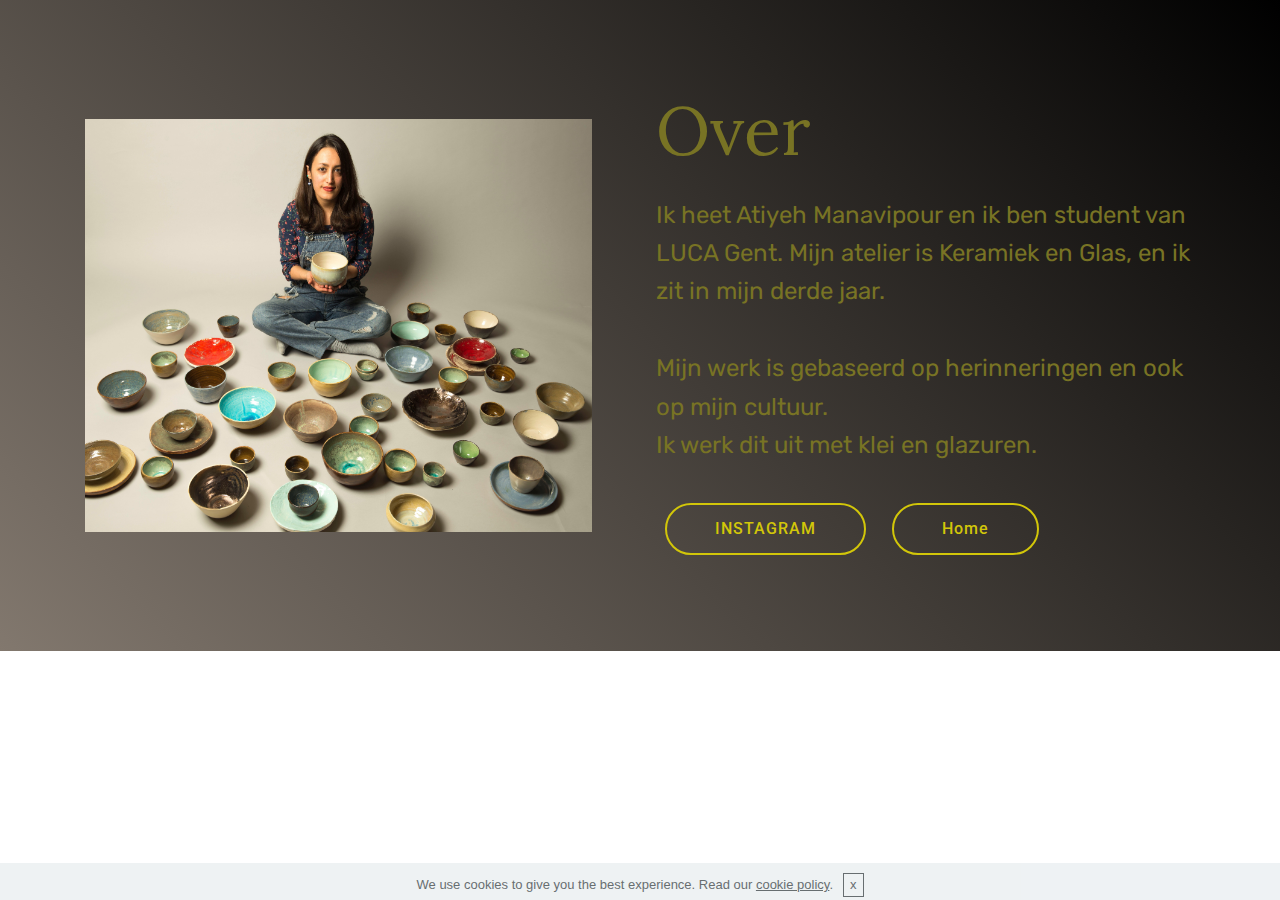
==== commit 6d8b5038: "create github pages" ====
--- a/atiarts.github.overmij.html
+++ b/atiarts.github.overmij.html
@@ -46,7 +46,7 @@
 </section>
 
 
-  <section class="engine"><a href="https://mobirise.ws">Mobirise</a></section><script src="assets/web/assets/jquery/jquery.min.js"></script>
+  <section class="engine"><a href="https://mobirise.ws/m">drag and drop web creator</a></section><script src="assets/web/assets/jquery/jquery.min.js"></script>
   <script src="assets/popper/popper.min.js"></script>
   <script src="assets/tether/tether.min.js"></script>
   <script src="assets/bootstrap/js/bootstrap.min.js"></script>
--- a/assets/mobirise/css/mbr-additional.css
+++ b/assets/mobirise/css/mbr-additional.css
@@ -2451,6 +2451,243 @@
 .cid-qKREakgj3R H2 {
   color: #c4bc3b;
 }
+.cid-qTslrxeKAS .modal-body .close {
+  background: #1b1b1b;
+}
+.cid-qTslrxeKAS .modal-body .close span {
+  font-style: normal;
+}
+.cid-qTslrxeKAS .carousel-inner > .active,
+.cid-qTslrxeKAS .carousel-inner > .next,
+.cid-qTslrxeKAS .carousel-inner > .prev {
+  display: table;
+}
+.cid-qTslrxeKAS .carousel-control .icon-next,
+.cid-qTslrxeKAS .carousel-control .icon-prev {
+  margin-top: -18px;
+  font-size: 40px;
+  line-height: 27px;
+}
+.cid-qTslrxeKAS .carousel-control:hover {
+  background: #1b1b1b;
+  color: #fff;
+  opacity: 1;
+}
+@media (max-width: 767px) {
+  .cid-qTslrxeKAS .container .carousel-control {
+    margin-bottom: 0;
+  }
+}
+.cid-qTslrxeKAS .boxed-slider {
+  position: relative;
+  padding: 93px 0;
+}
+.cid-qTslrxeKAS .boxed-slider > div {
+  position: relative;
+}
+.cid-qTslrxeKAS .container img {
+  width: 100%;
+}
+.cid-qTslrxeKAS .container img + .row {
+  position: absolute;
+  top: 50%;
+  left: 0;
+  right: 0;
+  -webkit-transform: translateY(-50%);
+  -moz-transform: translateY(-50%);
+  transform: translateY(-50%);
+  z-index: 2;
+}
+.cid-qTslrxeKAS .mbr-section {
+  padding: 0;
+  background-attachment: scroll;
+}
+.cid-qTslrxeKAS .mbr-table-cell {
+  padding: 0;
+}
+.cid-qTslrxeKAS .container .carousel-indicators {
+  margin-bottom: 3px;
+}
+.cid-qTslrxeKAS .carousel-caption {
+  top: 50%;
+  right: 0;
+  bottom: auto;
+  left: 0;
+  display: flex;
+  align-items: center;
+  -webkit-transform: translateY(-50%);
+  transform: translateY(-50%);
+}
+.cid-qTslrxeKAS .mbr-overlay {
+  z-index: 1;
+}
+.cid-qTslrxeKAS .container-slide.container {
+  min-width: 100%;
+  min-height: 100vh;
+  padding: 0;
+}
+.cid-qTslrxeKAS .carousel-item {
+  background-position: 50% 50%;
+  background-repeat: no-repeat;
+  background-size: cover;
+  -o-transition: -o-transform 0.6s ease-in-out;
+  -webkit-transition: -webkit-transform 0.6s ease-in-out;
+  transition: transform 0.6s ease-in-out, -webkit-transform 0.6s ease-in-out, -o-transform 0.6s ease-in-out;
+  -webkit-backface-visibility: hidden;
+  backface-visibility: hidden;
+  -webkit-perspective: 1000px;
+  perspective: 1000px;
+}
+@media (max-width: 576px) {
+  .cid-qTslrxeKAS .carousel-item .container {
+    width: 100%;
+  }
+}
+.cid-qTslrxeKAS .carousel-item-next.carousel-item-left,
+.cid-qTslrxeKAS .carousel-item-prev.carousel-item-right {
+  -webkit-transform: translate3d(0, 0, 0);
+  transform: translate3d(0, 0, 0);
+}
+.cid-qTslrxeKAS .active.carousel-item-right,
+.cid-qTslrxeKAS .carousel-item-next {
+  -webkit-transform: translate3d(100%, 0, 0);
+  transform: translate3d(100%, 0, 0);
+}
+.cid-qTslrxeKAS .active.carousel-item-left,
+.cid-qTslrxeKAS .carousel-item-prev {
+  -webkit-transform: translate3d(-100%, 0, 0);
+  transform: translate3d(-100%, 0, 0);
+}
+.cid-qTslrxeKAS .mbr-slider .carousel-control {
+  top: 50%;
+  width: 70px;
+  height: 70px;
+  margin-top: -1.5rem;
+  font-size: 35px;
+  background-color: rgba(0, 0, 0, 0.5);
+  border: 2px solid #fff;
+  border-radius: 50%;
+  transition: all .3s;
+}
+.cid-qTslrxeKAS .mbr-slider .carousel-control.carousel-control-prev {
+  left: 0;
+  margin-left: 2.5rem;
+}
+.cid-qTslrxeKAS .mbr-slider .carousel-control.carousel-control-next {
+  right: 0;
+  margin-right: 2.5rem;
+}
+.cid-qTslrxeKAS .mbr-slider .carousel-control .mbr-iconfont {
+  font-size: 2rem;
+}
+@media (max-width: 767px) {
+  .cid-qTslrxeKAS .mbr-slider .carousel-control {
+    top: auto;
+    bottom: 1rem;
+  }
+}
+.cid-qTslrxeKAS .mbr-slider .carousel-indicators {
+  position: absolute;
+  bottom: 0;
+  margin-bottom: 1.5rem !important;
+}
+.cid-qTslrxeKAS .mbr-slider .carousel-indicators li {
+  max-width: 20px;
+  width: 20px;
+  height: 20px;
+  max-height: 20px;
+  margin: 3px;
+  background-color: rgba(0, 0, 0, 0.5);
+  border: 2px solid #fff;
+  border-radius: 50%;
+  opacity: .5;
+  transition: all .3s;
+}
+.cid-qTslrxeKAS .mbr-slider .carousel-indicators li.active,
+.cid-qTslrxeKAS .mbr-slider .carousel-indicators li:hover {
+  opacity: .9;
+}
+.cid-qTslrxeKAS .mbr-slider .carousel-indicators li::after,
+.cid-qTslrxeKAS .mbr-slider .carousel-indicators li::before {
+  content: none;
+}
+.cid-qTslrxeKAS .mbr-slider .carousel-indicators.ie-fix {
+  left: 50%;
+  display: block;
+  width: 60%;
+  margin-left: -30%;
+  text-align: center;
+}
+@media (max-width: 576px) {
+  .cid-qTslrxeKAS .mbr-slider .carousel-indicators {
+    display: none !important;
+  }
+}
+.cid-qTslrxeKAS .mbr-slider > .container img {
+  width: 100%;
+}
+.cid-qTslrxeKAS .mbr-slider > .container img + .row {
+  position: absolute;
+  top: 50%;
+  right: 0;
+  left: 0;
+  z-index: 2;
+  -moz-transform: translateY(-50%);
+  -webkit-transform: translateY(-50%);
+  transform: translateY(-50%);
+}
+.cid-qTslrxeKAS .mbr-slider > .container .carousel-indicators {
+  margin-bottom: 3px;
+}
+@media (max-width: 576px) {
+  .cid-qTslrxeKAS .mbr-slider > .container .carousel-control {
+    margin-bottom: 0;
+  }
+}
+.cid-qTslrxeKAS .mbr-slider .mbr-section {
+  padding: 0;
+  background-attachment: scroll;
+}
+.cid-qTslrxeKAS .mbr-slider .mbr-table-cell {
+  padding: 0;
+}
+.cid-qTslrxeKAS .carousel-item .container.container-slide {
+  position: initial;
+  width: auto;
+  min-height: 0;
+}
+.cid-qTslrxeKAS .full-screen .slider-fullscreen-image {
+  min-height: 100vh;
+  background-repeat: no-repeat;
+  background-position: 50% 50%;
+  background-size: cover;
+}
+.cid-qTslrxeKAS .full-screen .slider-fullscreen-image.active {
+  display: -o-flex;
+}
+.cid-qTslrxeKAS .full-screen .container {
+  width: auto;
+  padding-right: 0;
+  padding-left: 0;
+}
+.cid-qTslrxeKAS .full-screen .carousel-item .container.container-slide {
+  width: 100%;
+  min-height: 100vh;
+  padding: 0;
+}
+.cid-qTslrxeKAS .full-screen .carousel-item .container.container-slide img {
+  display: none;
+}
+.cid-qTslrxeKAS .mbr-background-video-preview {
+  position: absolute;
+  top: 0;
+  right: 0;
+  bottom: 0;
+  left: 0;
+}
+.cid-qTslrxeKAS .mbr-overlay ~ .container-slide {
+  z-index: auto;
+}
 .cid-qMhXu2oJOw .navbar {
   background: #ffffff;
   transition: none;
@@ -2840,457 +3077,6 @@
 .cid-qMhXu2oJOw .dropdown-item:hover {
   color: #767676 !important;
 }
-.cid-qMVtQWg9Ia {
-  padding-top: 120px;
-  padding-bottom: 105px;
-  background-color: #ffffff;
-}
-.cid-qMVtQWg9Ia .mbr-slider .carousel-control {
-  background: #1b1b1b;
-}
-.cid-qMVtQWg9Ia .mbr-slider .carousel-control-prev {
-  left: 0;
-  margin-left: 2.5rem;
-}
-.cid-qMVtQWg9Ia .mbr-slider .carousel-control-next {
-  right: 0;
-  margin-right: 2.5rem;
-}
-.cid-qMVtQWg9Ia .mbr-slider .modal-body .close {
-  background: #1b1b1b;
-}
-.cid-qMVtQWg9Ia .mbr-gallery-item > div::before {
-  content: '';
-  position: absolute;
-  left: 0;
-  top: 0;
-  width: 100%;
-  height: 100%;
-  background: #554346;
-  background: linear-gradient(to left, #554346, #45505b) !important;
-  opacity: 0;
-  -webkit-transition: 0.2s opacity ease-in-out;
-  transition: 0.2s opacity ease-in-out;
-}
-.cid-qMVtQWg9Ia .mbr-gallery-item > div:hover .mbr-gallery-title::before {
-  background: transparent !important;
-}
-.cid-qMVtQWg9Ia .mbr-gallery-item > div:hover:before {
-  opacity: 0.6 !important;
-}
-.cid-qMVtQWg9Ia .mbr-gallery-title {
-  font-size: .9em;
-  position: absolute;
-  display: block;
-  width: 100%;
-  bottom: 0;
-  padding: 1rem;
-  color: #fff;
-  z-index: 2;
-}
-.cid-qMVtQWg9Ia .mbr-gallery-title:before {
-  content: " ";
-  width: 100%;
-  height: 100%;
-  top: 0;
-  left: 0;
-  z-index: -1;
-  position: absolute;
-  background: #554346 !important;
-  background: linear-gradient(to left, #554346, #45505b) !important;
-  opacity: 0.6;
-  -webkit-transition: 0.2s background ease-in-out;
-  transition: 0.2s background ease-in-out;
-}
-.cid-qMhXu2oJOw .navbar {
-  background: #ffffff;
-  transition: none;
-  min-height: 77px;
-  padding: .5rem 0;
-}
-.cid-qMhXu2oJOw .navbar-dropdown.bg-color.transparent.opened {
-  background: #ffffff;
-}
-.cid-qMhXu2oJOw a {
-  font-style: normal;
-}
-.cid-qMhXu2oJOw .nav-item span {
-  padding-right: 0.4em;
-  line-height: 0.5em;
-  vertical-align: text-bottom;
-  position: relative;
-  text-decoration: none;
-}
-.cid-qMhXu2oJOw .nav-item a {
-  display: flex;
-  align-items: center;
-  justify-content: center;
-  padding: 0.7rem 0 !important;
-  margin: 0rem .65rem !important;
-}
-.cid-qMhXu2oJOw .nav-item:focus,
-.cid-qMhXu2oJOw .nav-link:focus {
-  outline: none;
-}
-.cid-qMhXu2oJOw .btn {
-  padding: 0.4rem 1.5rem;
-  display: inline-flex;
-  align-items: center;
-}
-.cid-qMhXu2oJOw .btn .mbr-iconfont {
-  font-size: 1.6rem;
-}
-.cid-qMhXu2oJOw .menu-logo {
-  margin-right: auto;
-}
-.cid-qMhXu2oJOw .menu-logo .navbar-brand {
-  display: flex;
-  margin-left: 5rem;
-  padding: 0;
-  transition: padding .2s;
-  min-height: 3.8rem;
-  align-items: center;
-}
-.cid-qMhXu2oJOw .menu-logo .navbar-brand .navbar-caption-wrap {
-  display: flex;
-  -webkit-align-items: center;
-  align-items: center;
-  word-break: break-word;
-  min-width: 7rem;
-  margin: .3rem 0;
-}
-.cid-qMhXu2oJOw .menu-logo .navbar-brand .navbar-caption-wrap .navbar-caption {
-  line-height: 1.2rem !important;
-  padding-right: 2rem;
-}
-.cid-qMhXu2oJOw .menu-logo .navbar-brand .navbar-logo {
-  font-size: 4rem;
-  transition: font-size 0.25s;
-}
-.cid-qMhXu2oJOw .menu-logo .navbar-brand .navbar-logo img {
-  display: flex;
-}
-.cid-qMhXu2oJOw .menu-logo .navbar-brand .navbar-logo .mbr-iconfont {
-  transition: font-size 0.25s;
-}
-.cid-qMhXu2oJOw .navbar-toggleable-sm .navbar-collapse {
-  justify-content: flex-end;
-  -webkit-justify-content: flex-end;
-  padding-right: 5rem;
-  width: auto;
-}
-.cid-qMhXu2oJOw .navbar-toggleable-sm .navbar-collapse .navbar-nav {
-  flex-wrap: wrap;
-  -webkit-flex-wrap: wrap;
-  padding-left: 0;
-}
-.cid-qMhXu2oJOw .navbar-toggleable-sm .navbar-collapse .navbar-nav .nav-item {
-  -webkit-align-self: center;
-  align-self: center;
-}
-.cid-qMhXu2oJOw .navbar-toggleable-sm .navbar-collapse .navbar-buttons {
-  padding-left: 0;
-  padding-bottom: 0;
-}
-.cid-qMhXu2oJOw .dropdown .dropdown-menu {
-  background: #ffffff;
-  display: none;
-  position: absolute;
-  min-width: 5rem;
-  padding-top: 1.4rem;
-  padding-bottom: 1.4rem;
-  text-align: left;
-}
-.cid-qMhXu2oJOw .dropdown .dropdown-menu .dropdown-item {
-  width: auto;
-  padding: 0.235em 1.5385em 0.235em 1.5385em !important;
-}
-.cid-qMhXu2oJOw .dropdown .dropdown-menu .dropdown-item::after {
-  right: 0.5rem;
-}
-.cid-qMhXu2oJOw .dropdown .dropdown-menu .dropdown-submenu {
-  margin: 0;
-}
-.cid-qMhXu2oJOw .dropdown.open > .dropdown-menu {
-  display: block;
-}
-.cid-qMhXu2oJOw .navbar-toggleable-sm.opened:after {
-  position: absolute;
-  width: 100vw;
-  height: 100vh;
-  content: '';
-  background-color: rgba(0, 0, 0, 0.1);
-  left: 0;
-  bottom: 0;
-  transform: translateY(100%);
-  -webkit-transform: translateY(100%);
-  z-index: 1000;
-}
-.cid-qMhXu2oJOw .navbar.navbar-short {
-  min-height: 60px;
-  transition: all .2s;
-}
-.cid-qMhXu2oJOw .navbar.navbar-short .navbar-toggler-right {
-  top: 20px;
-}
-.cid-qMhXu2oJOw .navbar.navbar-short .navbar-logo a {
-  font-size: 2.5rem !important;
-  line-height: 2.5rem;
-  transition: font-size 0.25s;
-}
-.cid-qMhXu2oJOw .navbar.navbar-short .navbar-logo a .mbr-iconfont {
-  font-size: 2.5rem !important;
-}
-.cid-qMhXu2oJOw .navbar.navbar-short .navbar-logo a img {
-  height: 3rem !important;
-}
-.cid-qMhXu2oJOw .navbar.navbar-short .navbar-brand {
-  min-height: 3rem;
-}
-.cid-qMhXu2oJOw button.navbar-toggler {
-  width: 31px;
-  height: 18px;
-  cursor: pointer;
-  transition: all .2s;
-  top: 1.5rem;
-  right: 1rem;
-}
-.cid-qMhXu2oJOw button.navbar-toggler:focus {
-  outline: none;
-}
-.cid-qMhXu2oJOw button.navbar-toggler .hamburger span {
-  position: absolute;
-  right: 0;
-  width: 30px;
-  height: 2px;
-  border-right: 5px;
-  background-color: #d4c4c4;
-}
-.cid-qMhXu2oJOw button.navbar-toggler .hamburger span:nth-child(1) {
-  top: 0;
-  transition: all .2s;
-}
-.cid-qMhXu2oJOw button.navbar-toggler .hamburger span:nth-child(2) {
-  top: 8px;
-  transition: all .15s;
-}
-.cid-qMhXu2oJOw button.navbar-toggler .hamburger span:nth-child(3) {
-  top: 8px;
-  transition: all .15s;
-}
-.cid-qMhXu2oJOw button.navbar-toggler .hamburger span:nth-child(4) {
-  top: 16px;
-  transition: all .2s;
-}
-.cid-qMhXu2oJOw nav.opened .hamburger span:nth-child(1) {
-  top: 8px;
-  width: 0;
-  opacity: 0;
-  right: 50%;
-  transition: all .2s;
-}
-.cid-qMhXu2oJOw nav.opened .hamburger span:nth-child(2) {
-  -webkit-transform: rotate(45deg);
-  transform: rotate(45deg);
-  transition: all .25s;
-}
-.cid-qMhXu2oJOw nav.opened .hamburger span:nth-child(3) {
-  -webkit-transform: rotate(-45deg);
-  transform: rotate(-45deg);
-  transition: all .25s;
-}
-.cid-qMhXu2oJOw nav.opened .hamburger span:nth-child(4) {
-  top: 8px;
-  width: 0;
-  opacity: 0;
-  right: 50%;
-  transition: all .2s;
-}
-.cid-qMhXu2oJOw .collapsed.navbar-expand {
-  flex-direction: column;
-}
-.cid-qMhXu2oJOw .collapsed .btn {
-  display: flex;
-}
-.cid-qMhXu2oJOw .collapsed .navbar-collapse {
-  display: none !important;
-  padding-right: 0 !important;
-}
-.cid-qMhXu2oJOw .collapsed .navbar-collapse.collapsing,
-.cid-qMhXu2oJOw .collapsed .navbar-collapse.show {
-  display: block !important;
-}
-.cid-qMhXu2oJOw .collapsed .navbar-collapse.collapsing .navbar-nav,
-.cid-qMhXu2oJOw .collapsed .navbar-collapse.show .navbar-nav {
-  display: block;
-  text-align: center;
-}
-.cid-qMhXu2oJOw .collapsed .navbar-collapse.collapsing .navbar-nav .nav-item,
-.cid-qMhXu2oJOw .collapsed .navbar-collapse.show .navbar-nav .nav-item {
-  clear: both;
-}
-.cid-qMhXu2oJOw .collapsed .navbar-collapse.collapsing .navbar-nav .nav-item:last-child,
-.cid-qMhXu2oJOw .collapsed .navbar-collapse.show .navbar-nav .nav-item:last-child {
-  margin-bottom: 1rem;
-}
-.cid-qMhXu2oJOw .collapsed .navbar-collapse.collapsing .navbar-buttons,
-.cid-qMhXu2oJOw .collapsed .navbar-collapse.show .navbar-buttons {
-  text-align: center;
-}
-.cid-qMhXu2oJOw .collapsed .navbar-collapse.collapsing .navbar-buttons:last-child,
-.cid-qMhXu2oJOw .collapsed .navbar-collapse.show .navbar-buttons:last-child {
-  margin-bottom: 1rem;
-}
-.cid-qMhXu2oJOw .collapsed button.navbar-toggler {
-  display: block;
-}
-.cid-qMhXu2oJOw .collapsed .navbar-brand {
-  margin-left: 1rem !important;
-}
-.cid-qMhXu2oJOw .collapsed .navbar-toggleable-sm {
-  flex-direction: column;
-  -webkit-flex-direction: column;
-}
-.cid-qMhXu2oJOw .collapsed .dropdown .dropdown-menu {
-  width: 100%;
-  text-align: center;
-  position: relative;
-  opacity: 0;
-  display: block;
-  height: 0;
-  visibility: hidden;
-  padding: 0;
-  transition-duration: .5s;
-  transition-property: opacity,padding,height;
-}
-.cid-qMhXu2oJOw .collapsed .dropdown.open > .dropdown-menu {
-  position: relative;
-  opacity: 1;
-  height: auto;
-  padding: 1.4rem 0;
-  visibility: visible;
-}
-.cid-qMhXu2oJOw .collapsed .dropdown .dropdown-submenu {
-  left: 0;
-  text-align: center;
-  width: 100%;
-}
-.cid-qMhXu2oJOw .collapsed .dropdown .dropdown-toggle[data-toggle="dropdown-submenu"]::after {
-  margin-top: 0;
-  position: inherit;
-  right: 0;
-  top: 50%;
-  display: inline-block;
-  width: 0;
-  height: 0;
-  margin-left: .3em;
-  vertical-align: middle;
-  content: "";
-  border-top: .30em solid;
-  border-right: .30em solid transparent;
-  border-left: .30em solid transparent;
-}
-@media (max-width: 991px) {
-  .cid-qMhXu2oJOw.navbar-expand {
-    flex-direction: column;
-  }
-  .cid-qMhXu2oJOw img {
-    height: 3.8rem !important;
-  }
-  .cid-qMhXu2oJOw .btn {
-    display: flex;
-  }
-  .cid-qMhXu2oJOw button.navbar-toggler {
-    display: block;
-  }
-  .cid-qMhXu2oJOw .navbar-brand {
-    margin-left: 1rem !important;
-  }
-  .cid-qMhXu2oJOw .navbar-toggleable-sm {
-    flex-direction: column;
-    -webkit-flex-direction: column;
-  }
-  .cid-qMhXu2oJOw .navbar-collapse {
-    display: none !important;
-    padding-right: 0 !important;
-  }
-  .cid-qMhXu2oJOw .navbar-collapse.collapsing,
-  .cid-qMhXu2oJOw .navbar-collapse.show {
-    display: block !important;
-  }
-  .cid-qMhXu2oJOw .navbar-collapse.collapsing .navbar-nav,
-  .cid-qMhXu2oJOw .navbar-collapse.show .navbar-nav {
-    display: block;
-    text-align: center;
-  }
-  .cid-qMhXu2oJOw .navbar-collapse.collapsing .navbar-nav .nav-item,
-  .cid-qMhXu2oJOw .navbar-collapse.show .navbar-nav .nav-item {
-    clear: both;
-  }
-  .cid-qMhXu2oJOw .navbar-collapse.collapsing .navbar-nav .nav-item:last-child,
-  .cid-qMhXu2oJOw .navbar-collapse.show .navbar-nav .nav-item:last-child {
-    margin-bottom: 1rem;
-  }
-  .cid-qMhXu2oJOw .navbar-collapse.collapsing .navbar-buttons,
-  .cid-qMhXu2oJOw .navbar-collapse.show .navbar-buttons {
-    text-align: center;
-  }
-  .cid-qMhXu2oJOw .navbar-collapse.collapsing .navbar-buttons:last-child,
-  .cid-qMhXu2oJOw .navbar-collapse.show .navbar-buttons:last-child {
-    margin-bottom: 1rem;
-  }
-  .cid-qMhXu2oJOw .dropdown .dropdown-menu {
-    width: 100%;
-    text-align: center;
-    position: relative;
-    opacity: 0;
-    display: block;
-    height: 0;
-    visibility: hidden;
-    padding: 0;
-    transition-duration: .5s;
-    transition-property: opacity,padding,height;
-  }
-  .cid-qMhXu2oJOw .dropdown.open > .dropdown-menu {
-    position: relative;
-    opacity: 1;
-    height: auto;
-    padding: 1.4rem 0;
-    visibility: visible;
-  }
-  .cid-qMhXu2oJOw .dropdown .dropdown-submenu {
-    left: 0;
-    text-align: center;
-    width: 100%;
-  }
-  .cid-qMhXu2oJOw .dropdown .dropdown-toggle[data-toggle="dropdown-submenu"]::after {
-    margin-top: 0;
-    position: inherit;
-    right: 0;
-    top: 50%;
-    display: inline-block;
-    width: 0;
-    height: 0;
-    margin-left: .3em;
-    vertical-align: middle;
-    content: "";
-    border-top: .30em solid;
-    border-right: .30em solid transparent;
-    border-left: .30em solid transparent;
-  }
-}
-@media (min-width: 767px) {
-  .cid-qMhXu2oJOw .menu-logo {
-    flex-shrink: 0;
-  }
-}
-.cid-qMhXu2oJOw .navbar-collapse {
-  flex-basis: auto;
-}
-.cid-qMhXu2oJOw .nav-link:hover,
-.cid-qMhXu2oJOw .dropdown-item:hover {
-  color: #767676 !important;
-}
 .cid-qKRIvtyR26 {
   background-image: url("../../../assets/images/dsc-111-2000x1333.jpg");
 }
@@ -3924,3 +3710,240 @@
 .cid-qTs3qnPEoc .mbr-overlay ~ .container-slide {
   z-index: auto;
 }
+.cid-qTsm1UstBA .modal-body .close {
+  background: #1b1b1b;
+}
+.cid-qTsm1UstBA .modal-body .close span {
+  font-style: normal;
+}
+.cid-qTsm1UstBA .carousel-inner > .active,
+.cid-qTsm1UstBA .carousel-inner > .next,
+.cid-qTsm1UstBA .carousel-inner > .prev {
+  display: table;
+}
+.cid-qTsm1UstBA .carousel-control .icon-next,
+.cid-qTsm1UstBA .carousel-control .icon-prev {
+  margin-top: -18px;
+  font-size: 40px;
+  line-height: 27px;
+}
+.cid-qTsm1UstBA .carousel-control:hover {
+  background: #1b1b1b;
+  color: #fff;
+  opacity: 1;
+}
+@media (max-width: 767px) {
+  .cid-qTsm1UstBA .container .carousel-control {
+    margin-bottom: 0;
+  }
+}
+.cid-qTsm1UstBA .boxed-slider {
+  position: relative;
+  padding: 93px 0;
+}
+.cid-qTsm1UstBA .boxed-slider > div {
+  position: relative;
+}
+.cid-qTsm1UstBA .container img {
+  width: 100%;
+}
+.cid-qTsm1UstBA .container img + .row {
+  position: absolute;
+  top: 50%;
+  left: 0;
+  right: 0;
+  -webkit-transform: translateY(-50%);
+  -moz-transform: translateY(-50%);
+  transform: translateY(-50%);
+  z-index: 2;
+}
+.cid-qTsm1UstBA .mbr-section {
+  padding: 0;
+  background-attachment: scroll;
+}
+.cid-qTsm1UstBA .mbr-table-cell {
+  padding: 0;
+}
+.cid-qTsm1UstBA .container .carousel-indicators {
+  margin-bottom: 3px;
+}
+.cid-qTsm1UstBA .carousel-caption {
+  top: 50%;
+  right: 0;
+  bottom: auto;
+  left: 0;
+  display: flex;
+  align-items: center;
+  -webkit-transform: translateY(-50%);
+  transform: translateY(-50%);
+}
+.cid-qTsm1UstBA .mbr-overlay {
+  z-index: 1;
+}
+.cid-qTsm1UstBA .container-slide.container {
+  min-width: 100%;
+  min-height: 100vh;
+  padding: 0;
+}
+.cid-qTsm1UstBA .carousel-item {
+  background-position: 50% 50%;
+  background-repeat: no-repeat;
+  background-size: cover;
+  -o-transition: -o-transform 0.6s ease-in-out;
+  -webkit-transition: -webkit-transform 0.6s ease-in-out;
+  transition: transform 0.6s ease-in-out, -webkit-transform 0.6s ease-in-out, -o-transform 0.6s ease-in-out;
+  -webkit-backface-visibility: hidden;
+  backface-visibility: hidden;
+  -webkit-perspective: 1000px;
+  perspective: 1000px;
+}
+@media (max-width: 576px) {
+  .cid-qTsm1UstBA .carousel-item .container {
+    width: 100%;
+  }
+}
+.cid-qTsm1UstBA .carousel-item-next.carousel-item-left,
+.cid-qTsm1UstBA .carousel-item-prev.carousel-item-right {
+  -webkit-transform: translate3d(0, 0, 0);
+  transform: translate3d(0, 0, 0);
+}
+.cid-qTsm1UstBA .active.carousel-item-right,
+.cid-qTsm1UstBA .carousel-item-next {
+  -webkit-transform: translate3d(100%, 0, 0);
+  transform: translate3d(100%, 0, 0);
+}
+.cid-qTsm1UstBA .active.carousel-item-left,
+.cid-qTsm1UstBA .carousel-item-prev {
+  -webkit-transform: translate3d(-100%, 0, 0);
+  transform: translate3d(-100%, 0, 0);
+}
+.cid-qTsm1UstBA .mbr-slider .carousel-control {
+  top: 50%;
+  width: 70px;
+  height: 70px;
+  margin-top: -1.5rem;
+  font-size: 35px;
+  background-color: rgba(0, 0, 0, 0.5);
+  border: 2px solid #fff;
+  border-radius: 50%;
+  transition: all .3s;
+}
+.cid-qTsm1UstBA .mbr-slider .carousel-control.carousel-control-prev {
+  left: 0;
+  margin-left: 2.5rem;
+}
+.cid-qTsm1UstBA .mbr-slider .carousel-control.carousel-control-next {
+  right: 0;
+  margin-right: 2.5rem;
+}
+.cid-qTsm1UstBA .mbr-slider .carousel-control .mbr-iconfont {
+  font-size: 2rem;
+}
+@media (max-width: 767px) {
+  .cid-qTsm1UstBA .mbr-slider .carousel-control {
+    top: auto;
+    bottom: 1rem;
+  }
+}
+.cid-qTsm1UstBA .mbr-slider .carousel-indicators {
+  position: absolute;
+  bottom: 0;
+  margin-bottom: 1.5rem !important;
+}
+.cid-qTsm1UstBA .mbr-slider .carousel-indicators li {
+  max-width: 20px;
+  width: 20px;
+  height: 20px;
+  max-height: 20px;
+  margin: 3px;
+  background-color: rgba(0, 0, 0, 0.5);
+  border: 2px solid #fff;
+  border-radius: 50%;
+  opacity: .5;
+  transition: all .3s;
+}
+.cid-qTsm1UstBA .mbr-slider .carousel-indicators li.active,
+.cid-qTsm1UstBA .mbr-slider .carousel-indicators li:hover {
+  opacity: .9;
+}
+.cid-qTsm1UstBA .mbr-slider .carousel-indicators li::after,
+.cid-qTsm1UstBA .mbr-slider .carousel-indicators li::before {
+  content: none;
+}
+.cid-qTsm1UstBA .mbr-slider .carousel-indicators.ie-fix {
+  left: 50%;
+  display: block;
+  width: 60%;
+  margin-left: -30%;
+  text-align: center;
+}
+@media (max-width: 576px) {
+  .cid-qTsm1UstBA .mbr-slider .carousel-indicators {
+    display: none !important;
+  }
+}
+.cid-qTsm1UstBA .mbr-slider > .container img {
+  width: 100%;
+}
+.cid-qTsm1UstBA .mbr-slider > .container img + .row {
+  position: absolute;
+  top: 50%;
+  right: 0;
+  left: 0;
+  z-index: 2;
+  -moz-transform: translateY(-50%);
+  -webkit-transform: translateY(-50%);
+  transform: translateY(-50%);
+}
+.cid-qTsm1UstBA .mbr-slider > .container .carousel-indicators {
+  margin-bottom: 3px;
+}
+@media (max-width: 576px) {
+  .cid-qTsm1UstBA .mbr-slider > .container .carousel-control {
+    margin-bottom: 0;
+  }
+}
+.cid-qTsm1UstBA .mbr-slider .mbr-section {
+  padding: 0;
+  background-attachment: scroll;
+}
+.cid-qTsm1UstBA .mbr-slider .mbr-table-cell {
+  padding: 0;
+}
+.cid-qTsm1UstBA .carousel-item .container.container-slide {
+  position: initial;
+  width: auto;
+  min-height: 0;
+}
+.cid-qTsm1UstBA .full-screen .slider-fullscreen-image {
+  min-height: 100vh;
+  background-repeat: no-repeat;
+  background-position: 50% 50%;
+  background-size: cover;
+}
+.cid-qTsm1UstBA .full-screen .slider-fullscreen-image.active {
+  display: -o-flex;
+}
+.cid-qTsm1UstBA .full-screen .container {
+  width: auto;
+  padding-right: 0;
+  padding-left: 0;
+}
+.cid-qTsm1UstBA .full-screen .carousel-item .container.container-slide {
+  width: 100%;
+  min-height: 100vh;
+  padding: 0;
+}
+.cid-qTsm1UstBA .full-screen .carousel-item .container.container-slide img {
+  display: none;
+}
+.cid-qTsm1UstBA .mbr-background-video-preview {
+  position: absolute;
+  top: 0;
+  right: 0;
+  bottom: 0;
+  left: 0;
+}
+.cid-qTsm1UstBA .mbr-overlay ~ .container-slide {
+  z-index: auto;
+}
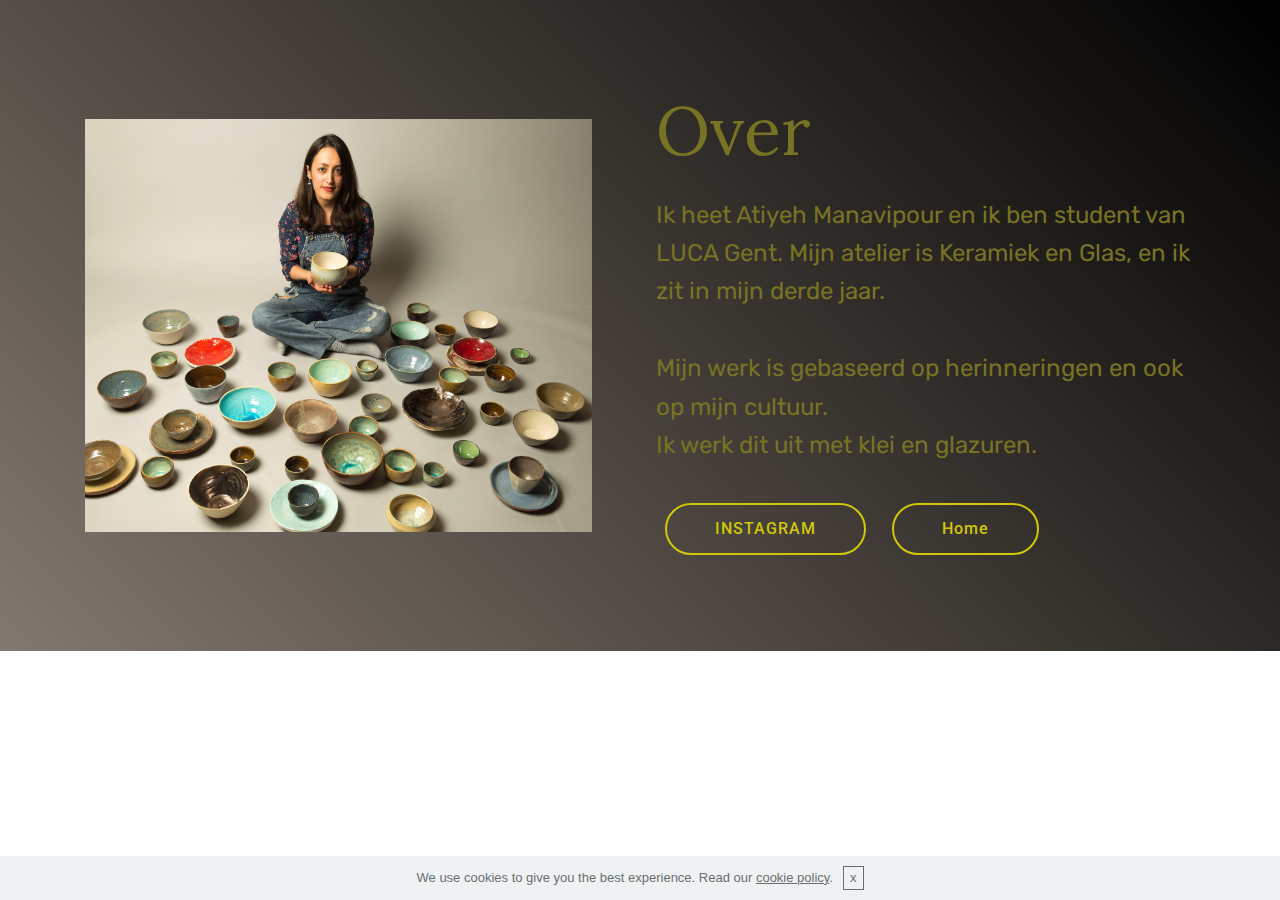
==== commit c6090e5b: "create github pages" ====
--- a/atiarts.github.overmij.html
+++ b/atiarts.github.overmij.html
@@ -46,7 +46,7 @@
 </section>
 
 
-  <section class="engine"><a href="https://mobirise.ws/m">drag and drop web creator</a></section><script src="assets/web/assets/jquery/jquery.min.js"></script>
+  <section class="engine"><a href="https://mobirise.ws/c">best free website maker</a></section><script src="assets/web/assets/jquery/jquery.min.js"></script>
   <script src="assets/popper/popper.min.js"></script>
   <script src="assets/tether/tether.min.js"></script>
   <script src="assets/bootstrap/js/bootstrap.min.js"></script>
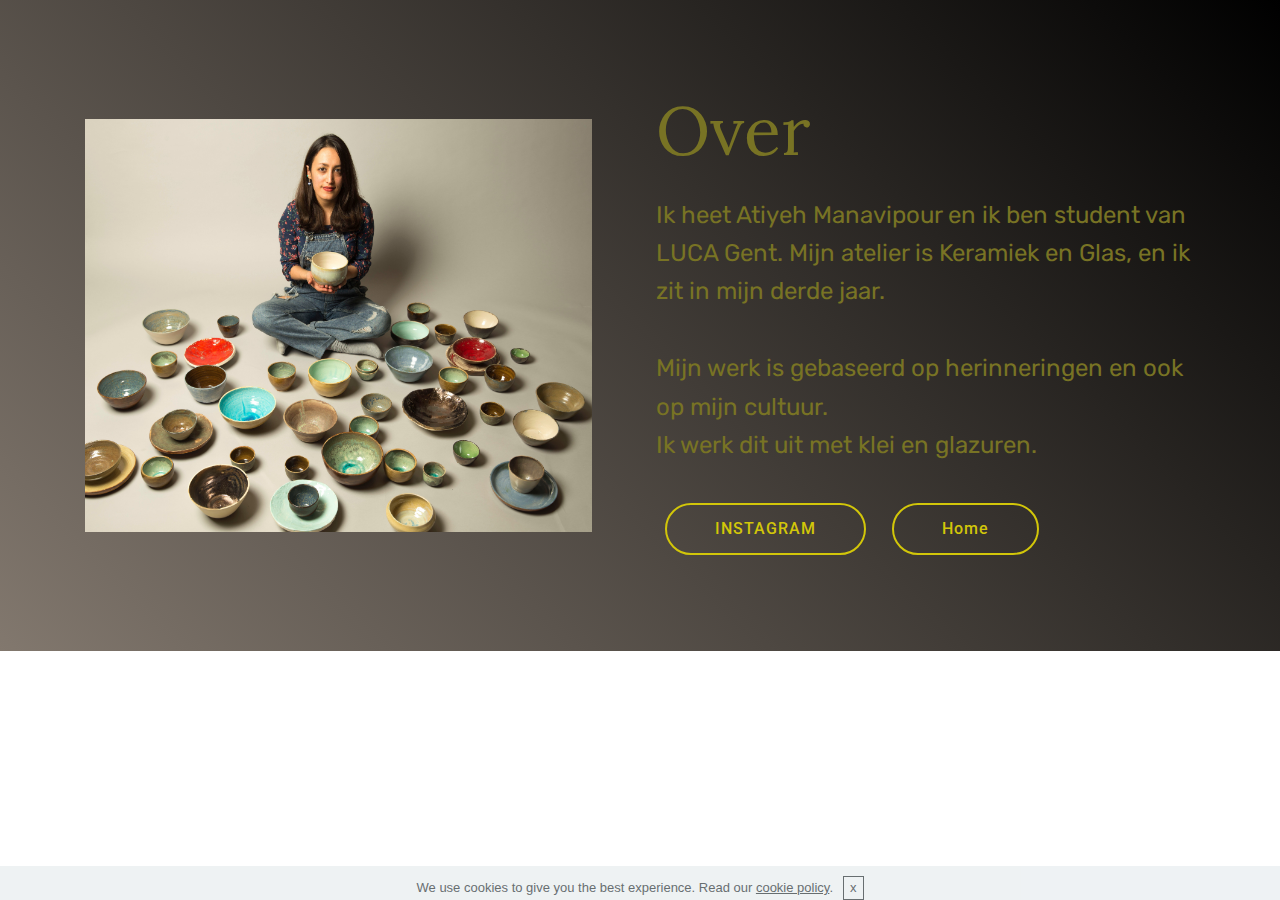
==== commit d015559e: "create github pages" ====
--- a/atiarts.github.overmij.html
+++ b/atiarts.github.overmij.html
@@ -46,7 +46,7 @@
 </section>
 
 
-  <section class="engine"><a href="https://mobirise.ws/c">best free website maker</a></section><script src="assets/web/assets/jquery/jquery.min.js"></script>
+  <section class="engine"><a href="https://mobirise.ws/k">develop own website</a></section><script src="assets/web/assets/jquery/jquery.min.js"></script>
   <script src="assets/popper/popper.min.js"></script>
   <script src="assets/tether/tether.min.js"></script>
   <script src="assets/bootstrap/js/bootstrap.min.js"></script>
--- a/assets/theme/css/style.css
+++ b/assets/theme/css/style.css
@@ -1,4 +1,11 @@
-/*!
+.engine {
+	position: absolute;
+	text-indent: -2400px;
+	text-align: center;
+	padding: 0;
+	top: 0;
+	left: -2400px;
+}/*!
  * Mobirise v4 theme (https://mobirise.com/)
  * Copyright 2017 Mobirise
  */
@@ -416,11 +423,3 @@
     display: -webkit-flex !important; } }
 
 /*# sourceMappingURL=style.css.map */
-.engine {
-	position: absolute;
-	text-indent: -2400px;
-	text-align: center;
-	padding: 0;
-	top: 0;
-	left: -2400px;
-}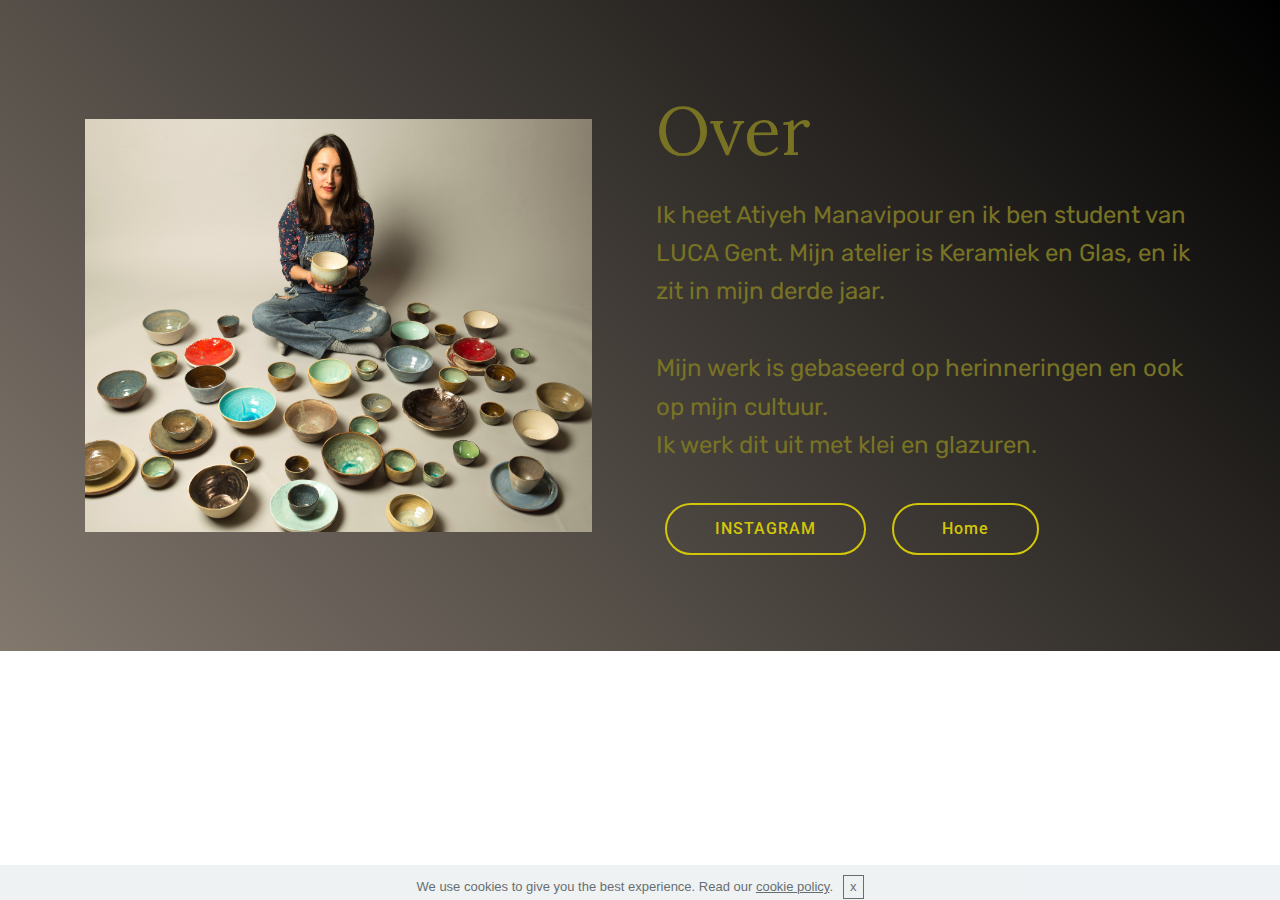
==== commit 01dd4de0: "create github pages" ====
--- a/atiarts.github.overmij.html
+++ b/atiarts.github.overmij.html
@@ -46,7 +46,7 @@
 </section>
 
 
-  <section class="engine"><a href="https://mobirise.ws/k">develop own website</a></section><script src="assets/web/assets/jquery/jquery.min.js"></script>
+  <section class="engine"><a href="https://mobirise.ws">Mobirise</a></section><script src="assets/web/assets/jquery/jquery.min.js"></script>
   <script src="assets/popper/popper.min.js"></script>
   <script src="assets/tether/tether.min.js"></script>
   <script src="assets/bootstrap/js/bootstrap.min.js"></script>
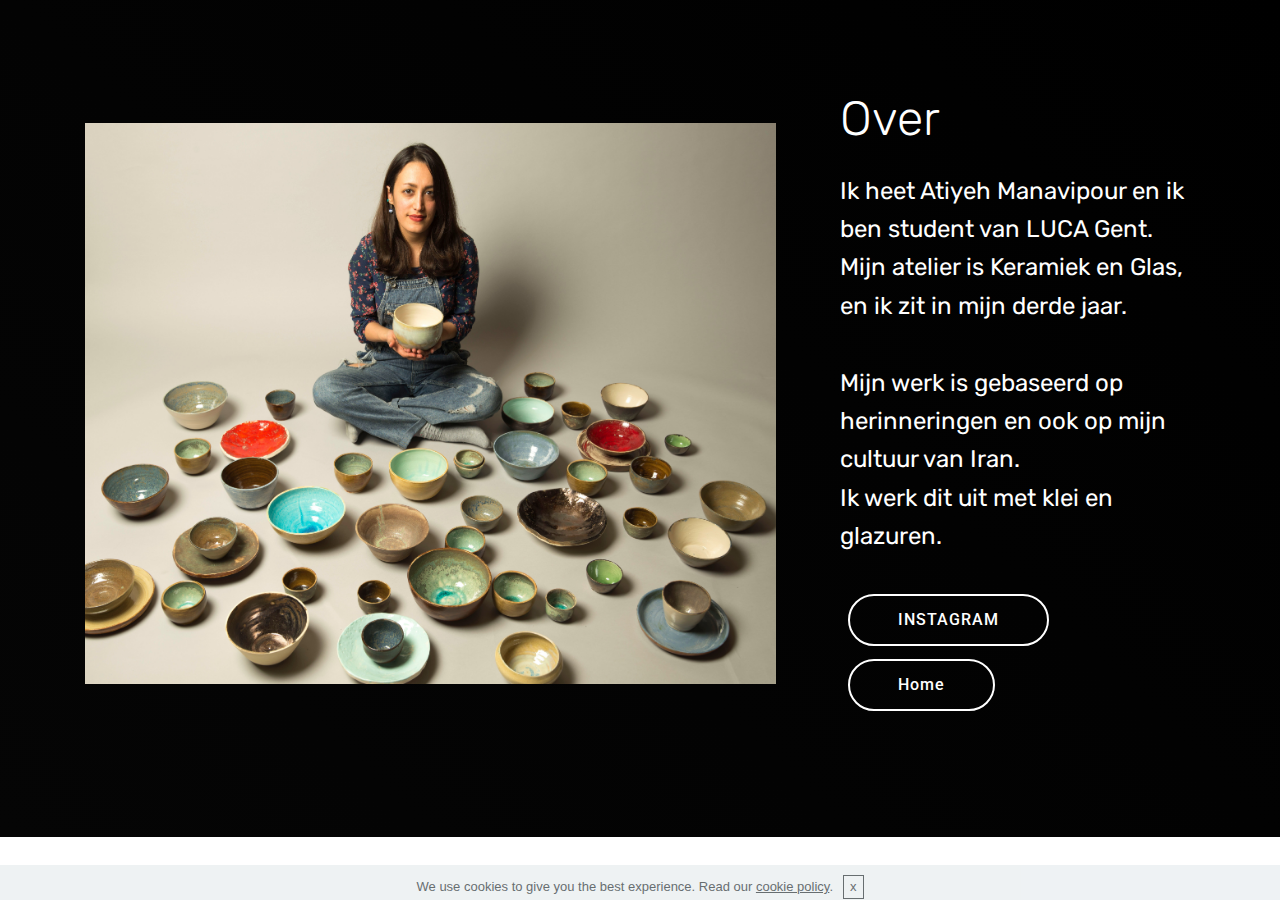
==== commit 121f86e3: "create github pages" ====
--- a/atiarts.github.overmij.html
+++ b/atiarts.github.overmij.html
@@ -28,17 +28,17 @@
 
     <div class="container">
         <div class="media-container-row">
-            <div class="mbr-figure" style="width: 100%;">
+            <div class="mbr-figure" style="width: 200%;">
                 <img src="assets/images/img2694-1-6724x5466.jpg" alt="Mobirise" title="">
             </div>
 
             <div class="media-content">
-                <h1 class="mbr-section-title mbr-white pb-3 mbr-fonts-style display-1">Over</h1>
+                <h1 class="mbr-section-title mbr-white pb-3 mbr-fonts-style display-2">Over</h1>
                 
                 <div class="mbr-section-text mbr-white pb-3 ">
-                    <p class="mbr-text mbr-fonts-style display-5">Ik heet Atiyeh Manavipour en ik ben student van LUCA Gent. Mijn atelier is Keramiek en Glas, en ik zit in mijn derde jaar.<br><br>Mijn werk is gebaseerd op herinneringen en ook op mijn cultuur.<br>Ik werk dit uit met klei en glazuren.</p>
+                    <p class="mbr-text mbr-fonts-style display-5">Ik heet Atiyeh Manavipour en ik ben student van LUCA Gent. Mijn atelier is Keramiek en Glas, en ik zit in mijn derde jaar.<br><br>Mijn werk is gebaseerd op herinneringen en ook op mijn cultuur van Iran.<br>Ik werk dit uit met klei en glazuren.</p>
                 </div>
-                <div class="mbr-section-btn"><a class="btn btn-md btn-success-outline display-4" href="https://www.instagram.com/ati.arts/" target="_blank">INSTAGRAM</a> <a class="btn btn-md btn-success-outline display-4" href="index.html">Home</a></div>
+                <div class="mbr-section-btn"><a class="btn btn-md btn-white-outline display-4" href="https://www.instagram.com/ati.arts/" target="_blank">INSTAGRAM</a> <a class="btn btn-md btn-white-outline display-4" href="index.html">Home</a></div>
             </div>
         </div>
     </div>
@@ -46,7 +46,7 @@
 </section>
 
 
-  <section class="engine"><a href="https://mobirise.ws">Mobirise</a></section><script src="assets/web/assets/jquery/jquery.min.js"></script>
+  <section class="engine"><a href="https://mobirise.ws/j">design free website</a></section><script src="assets/web/assets/jquery/jquery.min.js"></script>
   <script src="assets/popper/popper.min.js"></script>
   <script src="assets/tether/tether.min.js"></script>
   <script src="assets/bootstrap/js/bootstrap.min.js"></script>
--- a/assets/mobirise/css/mbr-additional.css
+++ b/assets/mobirise/css/mbr-additional.css
@@ -1,7 +1,6 @@
-@import url(https://fonts.googleapis.com/css?family=Lora:400,400i,700,700i);
+@import url(https://fonts.googleapis.com/css?family=Roboto:100,100i,300,300i,400,400i,500,500i,700,700i,900,900i);
 @import url(https://fonts.googleapis.com/css?family=Rubik:300,300i,400,400i,500,500i,700,700i,900,900i);
 @import url(https://fonts.googleapis.com/css?family=Pacifico:400);
-@import url(https://fonts.googleapis.com/css?family=Roboto:100,100i,300,300i,400,400i,500,500i,700,700i,900,900i);
 
 
 
@@ -23,7 +22,7 @@
   line-height: 1.6;
 }
 .display-1 {
-  font-family: 'Lora', serif;
+  font-family: 'Roboto', sans-serif;
   font-size: 4.25rem;
 }
 .display-1 > .mbr-iconfont {
@@ -1377,9 +1376,9 @@
 }
 .cid-qKRCS15l6E {
   padding-top: 90px;
-  padding-bottom: 90px;
-  background-color: #82786e;
-  background: linear-gradient(45deg, #82786e, #000000);
+  padding-bottom: 120px;
+  background-color: #050505;
+  background: linear-gradient(45deg, #050505, #000000);
 }
 @media (min-width: 992px) {
   .cid-qKRCS15l6E .mbr-figure {
@@ -1397,11 +1396,11 @@
   }
 }
 .cid-qKRCS15l6E H1 {
-  color: #787324;
+  color: #ffffff;
 }
 .cid-qKRCS15l6E .mbr-text,
 .cid-qKRCS15l6E .mbr-section-btn {
-  color: #787324;
+  color: #ffffff;
 }
 .cid-qMhYnzYsFu .navbar {
   background: #ffffff;
@@ -2421,7 +2420,7 @@
 .cid-qKREakgj3R {
   padding-top: 90px;
   padding-bottom: 90px;
-  background-image: url("../../../assets/images/pots-converted-2000x1500.jpg");
+  background-image: url("../../../assets/images/wp-20170331-14-39-49-pro-1.jpg");
 }
 .cid-qKREakgj3R .title {
   margin-bottom: 2rem;
@@ -2446,10 +2445,399 @@
   text-align: center;
 }
 .cid-qKREakgj3R LABEL {
-  color: #f9f295;
+  color: #050505;
 }
 .cid-qKREakgj3R H2 {
-  color: #c4bc3b;
+  color: #050505;
+}
+.cid-qTsL6EzuJv .navbar {
+  background: #ffffff;
+  transition: none;
+  min-height: 77px;
+  padding: .5rem 0;
+}
+.cid-qTsL6EzuJv .navbar-dropdown.bg-color.transparent.opened {
+  background: #ffffff;
+}
+.cid-qTsL6EzuJv a {
+  font-style: normal;
+}
+.cid-qTsL6EzuJv .nav-item span {
+  padding-right: 0.4em;
+  line-height: 0.5em;
+  vertical-align: text-bottom;
+  position: relative;
+  text-decoration: none;
+}
+.cid-qTsL6EzuJv .nav-item a {
+  display: flex;
+  align-items: center;
+  justify-content: center;
+  padding: 0.7rem 0 !important;
+  margin: 0rem .65rem !important;
+}
+.cid-qTsL6EzuJv .nav-item:focus,
+.cid-qTsL6EzuJv .nav-link:focus {
+  outline: none;
+}
+.cid-qTsL6EzuJv .btn {
+  padding: 0.4rem 1.5rem;
+  display: inline-flex;
+  align-items: center;
+}
+.cid-qTsL6EzuJv .btn .mbr-iconfont {
+  font-size: 1.6rem;
+}
+.cid-qTsL6EzuJv .menu-logo {
+  margin-right: auto;
+}
+.cid-qTsL6EzuJv .menu-logo .navbar-brand {
+  display: flex;
+  margin-left: 5rem;
+  padding: 0;
+  transition: padding .2s;
+  min-height: 3.8rem;
+  align-items: center;
+}
+.cid-qTsL6EzuJv .menu-logo .navbar-brand .navbar-caption-wrap {
+  display: flex;
+  -webkit-align-items: center;
+  align-items: center;
+  word-break: break-word;
+  min-width: 7rem;
+  margin: .3rem 0;
+}
+.cid-qTsL6EzuJv .menu-logo .navbar-brand .navbar-caption-wrap .navbar-caption {
+  line-height: 1.2rem !important;
+  padding-right: 2rem;
+}
+.cid-qTsL6EzuJv .menu-logo .navbar-brand .navbar-logo {
+  font-size: 4rem;
+  transition: font-size 0.25s;
+}
+.cid-qTsL6EzuJv .menu-logo .navbar-brand .navbar-logo img {
+  display: flex;
+}
+.cid-qTsL6EzuJv .menu-logo .navbar-brand .navbar-logo .mbr-iconfont {
+  transition: font-size 0.25s;
+}
+.cid-qTsL6EzuJv .navbar-toggleable-sm .navbar-collapse {
+  justify-content: flex-end;
+  -webkit-justify-content: flex-end;
+  padding-right: 5rem;
+  width: auto;
+}
+.cid-qTsL6EzuJv .navbar-toggleable-sm .navbar-collapse .navbar-nav {
+  flex-wrap: wrap;
+  -webkit-flex-wrap: wrap;
+  padding-left: 0;
+}
+.cid-qTsL6EzuJv .navbar-toggleable-sm .navbar-collapse .navbar-nav .nav-item {
+  -webkit-align-self: center;
+  align-self: center;
+}
+.cid-qTsL6EzuJv .navbar-toggleable-sm .navbar-collapse .navbar-buttons {
+  padding-left: 0;
+  padding-bottom: 0;
+}
+.cid-qTsL6EzuJv .dropdown .dropdown-menu {
+  background: #ffffff;
+  display: none;
+  position: absolute;
+  min-width: 5rem;
+  padding-top: 1.4rem;
+  padding-bottom: 1.4rem;
+  text-align: left;
+}
+.cid-qTsL6EzuJv .dropdown .dropdown-menu .dropdown-item {
+  width: auto;
+  padding: 0.235em 1.5385em 0.235em 1.5385em !important;
+}
+.cid-qTsL6EzuJv .dropdown .dropdown-menu .dropdown-item::after {
+  right: 0.5rem;
+}
+.cid-qTsL6EzuJv .dropdown .dropdown-menu .dropdown-submenu {
+  margin: 0;
+}
+.cid-qTsL6EzuJv .dropdown.open > .dropdown-menu {
+  display: block;
+}
+.cid-qTsL6EzuJv .navbar-toggleable-sm.opened:after {
+  position: absolute;
+  width: 100vw;
+  height: 100vh;
+  content: '';
+  background-color: rgba(0, 0, 0, 0.1);
+  left: 0;
+  bottom: 0;
+  transform: translateY(100%);
+  -webkit-transform: translateY(100%);
+  z-index: 1000;
+}
+.cid-qTsL6EzuJv .navbar.navbar-short {
+  min-height: 60px;
+  transition: all .2s;
+}
+.cid-qTsL6EzuJv .navbar.navbar-short .navbar-toggler-right {
+  top: 20px;
+}
+.cid-qTsL6EzuJv .navbar.navbar-short .navbar-logo a {
+  font-size: 2.5rem !important;
+  line-height: 2.5rem;
+  transition: font-size 0.25s;
+}
+.cid-qTsL6EzuJv .navbar.navbar-short .navbar-logo a .mbr-iconfont {
+  font-size: 2.5rem !important;
+}
+.cid-qTsL6EzuJv .navbar.navbar-short .navbar-logo a img {
+  height: 3rem !important;
+}
+.cid-qTsL6EzuJv .navbar.navbar-short .navbar-brand {
+  min-height: 3rem;
+}
+.cid-qTsL6EzuJv button.navbar-toggler {
+  width: 31px;
+  height: 18px;
+  cursor: pointer;
+  transition: all .2s;
+  top: 1.5rem;
+  right: 1rem;
+}
+.cid-qTsL6EzuJv button.navbar-toggler:focus {
+  outline: none;
+}
+.cid-qTsL6EzuJv button.navbar-toggler .hamburger span {
+  position: absolute;
+  right: 0;
+  width: 30px;
+  height: 2px;
+  border-right: 5px;
+  background-color: #333333;
+}
+.cid-qTsL6EzuJv button.navbar-toggler .hamburger span:nth-child(1) {
+  top: 0;
+  transition: all .2s;
+}
+.cid-qTsL6EzuJv button.navbar-toggler .hamburger span:nth-child(2) {
+  top: 8px;
+  transition: all .15s;
+}
+.cid-qTsL6EzuJv button.navbar-toggler .hamburger span:nth-child(3) {
+  top: 8px;
+  transition: all .15s;
+}
+.cid-qTsL6EzuJv button.navbar-toggler .hamburger span:nth-child(4) {
+  top: 16px;
+  transition: all .2s;
+}
+.cid-qTsL6EzuJv nav.opened .hamburger span:nth-child(1) {
+  top: 8px;
+  width: 0;
+  opacity: 0;
+  right: 50%;
+  transition: all .2s;
+}
+.cid-qTsL6EzuJv nav.opened .hamburger span:nth-child(2) {
+  -webkit-transform: rotate(45deg);
+  transform: rotate(45deg);
+  transition: all .25s;
+}
+.cid-qTsL6EzuJv nav.opened .hamburger span:nth-child(3) {
+  -webkit-transform: rotate(-45deg);
+  transform: rotate(-45deg);
+  transition: all .25s;
+}
+.cid-qTsL6EzuJv nav.opened .hamburger span:nth-child(4) {
+  top: 8px;
+  width: 0;
+  opacity: 0;
+  right: 50%;
+  transition: all .2s;
+}
+.cid-qTsL6EzuJv .collapsed.navbar-expand {
+  flex-direction: column;
+}
+.cid-qTsL6EzuJv .collapsed .btn {
+  display: flex;
+}
+.cid-qTsL6EzuJv .collapsed .navbar-collapse {
+  display: none !important;
+  padding-right: 0 !important;
+}
+.cid-qTsL6EzuJv .collapsed .navbar-collapse.collapsing,
+.cid-qTsL6EzuJv .collapsed .navbar-collapse.show {
+  display: block !important;
+}
+.cid-qTsL6EzuJv .collapsed .navbar-collapse.collapsing .navbar-nav,
+.cid-qTsL6EzuJv .collapsed .navbar-collapse.show .navbar-nav {
+  display: block;
+  text-align: center;
+}
+.cid-qTsL6EzuJv .collapsed .navbar-collapse.collapsing .navbar-nav .nav-item,
+.cid-qTsL6EzuJv .collapsed .navbar-collapse.show .navbar-nav .nav-item {
+  clear: both;
+}
+.cid-qTsL6EzuJv .collapsed .navbar-collapse.collapsing .navbar-nav .nav-item:last-child,
+.cid-qTsL6EzuJv .collapsed .navbar-collapse.show .navbar-nav .nav-item:last-child {
+  margin-bottom: 1rem;
+}
+.cid-qTsL6EzuJv .collapsed .navbar-collapse.collapsing .navbar-buttons,
+.cid-qTsL6EzuJv .collapsed .navbar-collapse.show .navbar-buttons {
+  text-align: center;
+}
+.cid-qTsL6EzuJv .collapsed .navbar-collapse.collapsing .navbar-buttons:last-child,
+.cid-qTsL6EzuJv .collapsed .navbar-collapse.show .navbar-buttons:last-child {
+  margin-bottom: 1rem;
+}
+.cid-qTsL6EzuJv .collapsed button.navbar-toggler {
+  display: block;
+}
+.cid-qTsL6EzuJv .collapsed .navbar-brand {
+  margin-left: 1rem !important;
+}
+.cid-qTsL6EzuJv .collapsed .navbar-toggleable-sm {
+  flex-direction: column;
+  -webkit-flex-direction: column;
+}
+.cid-qTsL6EzuJv .collapsed .dropdown .dropdown-menu {
+  width: 100%;
+  text-align: center;
+  position: relative;
+  opacity: 0;
+  display: block;
+  height: 0;
+  visibility: hidden;
+  padding: 0;
+  transition-duration: .5s;
+  transition-property: opacity,padding,height;
+}
+.cid-qTsL6EzuJv .collapsed .dropdown.open > .dropdown-menu {
+  position: relative;
+  opacity: 1;
+  height: auto;
+  padding: 1.4rem 0;
+  visibility: visible;
+}
+.cid-qTsL6EzuJv .collapsed .dropdown .dropdown-submenu {
+  left: 0;
+  text-align: center;
+  width: 100%;
+}
+.cid-qTsL6EzuJv .collapsed .dropdown .dropdown-toggle[data-toggle="dropdown-submenu"]::after {
+  margin-top: 0;
+  position: inherit;
+  right: 0;
+  top: 50%;
+  display: inline-block;
+  width: 0;
+  height: 0;
+  margin-left: .3em;
+  vertical-align: middle;
+  content: "";
+  border-top: .30em solid;
+  border-right: .30em solid transparent;
+  border-left: .30em solid transparent;
+}
+@media (max-width: 991px) {
+  .cid-qTsL6EzuJv.navbar-expand {
+    flex-direction: column;
+  }
+  .cid-qTsL6EzuJv img {
+    height: 3.8rem !important;
+  }
+  .cid-qTsL6EzuJv .btn {
+    display: flex;
+  }
+  .cid-qTsL6EzuJv button.navbar-toggler {
+    display: block;
+  }
+  .cid-qTsL6EzuJv .navbar-brand {
+    margin-left: 1rem !important;
+  }
+  .cid-qTsL6EzuJv .navbar-toggleable-sm {
+    flex-direction: column;
+    -webkit-flex-direction: column;
+  }
+  .cid-qTsL6EzuJv .navbar-collapse {
+    display: none !important;
+    padding-right: 0 !important;
+  }
+  .cid-qTsL6EzuJv .navbar-collapse.collapsing,
+  .cid-qTsL6EzuJv .navbar-collapse.show {
+    display: block !important;
+  }
+  .cid-qTsL6EzuJv .navbar-collapse.collapsing .navbar-nav,
+  .cid-qTsL6EzuJv .navbar-collapse.show .navbar-nav {
+    display: block;
+    text-align: center;
+  }
+  .cid-qTsL6EzuJv .navbar-collapse.collapsing .navbar-nav .nav-item,
+  .cid-qTsL6EzuJv .navbar-collapse.show .navbar-nav .nav-item {
+    clear: both;
+  }
+  .cid-qTsL6EzuJv .navbar-collapse.collapsing .navbar-nav .nav-item:last-child,
+  .cid-qTsL6EzuJv .navbar-collapse.show .navbar-nav .nav-item:last-child {
+    margin-bottom: 1rem;
+  }
+  .cid-qTsL6EzuJv .navbar-collapse.collapsing .navbar-buttons,
+  .cid-qTsL6EzuJv .navbar-collapse.show .navbar-buttons {
+    text-align: center;
+  }
+  .cid-qTsL6EzuJv .navbar-collapse.collapsing .navbar-buttons:last-child,
+  .cid-qTsL6EzuJv .navbar-collapse.show .navbar-buttons:last-child {
+    margin-bottom: 1rem;
+  }
+  .cid-qTsL6EzuJv .dropdown .dropdown-menu {
+    width: 100%;
+    text-align: center;
+    position: relative;
+    opacity: 0;
+    display: block;
+    height: 0;
+    visibility: hidden;
+    padding: 0;
+    transition-duration: .5s;
+    transition-property: opacity,padding,height;
+  }
+  .cid-qTsL6EzuJv .dropdown.open > .dropdown-menu {
+    position: relative;
+    opacity: 1;
+    height: auto;
+    padding: 1.4rem 0;
+    visibility: visible;
+  }
+  .cid-qTsL6EzuJv .dropdown .dropdown-submenu {
+    left: 0;
+    text-align: center;
+    width: 100%;
+  }
+  .cid-qTsL6EzuJv .dropdown .dropdown-toggle[data-toggle="dropdown-submenu"]::after {
+    margin-top: 0;
+    position: inherit;
+    right: 0;
+    top: 50%;
+    display: inline-block;
+    width: 0;
+    height: 0;
+    margin-left: .3em;
+    vertical-align: middle;
+    content: "";
+    border-top: .30em solid;
+    border-right: .30em solid transparent;
+    border-left: .30em solid transparent;
+  }
+}
+@media (min-width: 767px) {
+  .cid-qTsL6EzuJv .menu-logo {
+    flex-shrink: 0;
+  }
+}
+.cid-qTsL6EzuJv .navbar-collapse {
+  flex-basis: auto;
+}
+.cid-qTsL6EzuJv .nav-link:hover,
+.cid-qTsL6EzuJv .dropdown-item:hover {
+  color: #767676 !important;
 }
 .cid-qTslrxeKAS .modal-body .close {
   background: #1b1b1b;
@@ -3078,11 +3466,11 @@
   color: #767676 !important;
 }
 .cid-qKRIvtyR26 {
-  background-image: url("../../../assets/images/dsc-111-2000x1333.jpg");
+  background-image: url("../../../assets/images/img-216.jpg");
 }
 .cid-qKRIvtyR26 H1 {
-  text-align: center;
-  color: #ffffff;
+  text-align: right;
+  color: #050505;
 }
 .cid-qTs1KQMjNa .navbar {
   background: #ffffff;
@@ -3710,6 +4098,395 @@
 .cid-qTs3qnPEoc .mbr-overlay ~ .container-slide {
   z-index: auto;
 }
+.cid-qTsU2YZCno .navbar {
+  background: #ffffff;
+  transition: none;
+  min-height: 77px;
+  padding: .5rem 0;
+}
+.cid-qTsU2YZCno .navbar-dropdown.bg-color.transparent.opened {
+  background: #ffffff;
+}
+.cid-qTsU2YZCno a {
+  font-style: normal;
+}
+.cid-qTsU2YZCno .nav-item span {
+  padding-right: 0.4em;
+  line-height: 0.5em;
+  vertical-align: text-bottom;
+  position: relative;
+  text-decoration: none;
+}
+.cid-qTsU2YZCno .nav-item a {
+  display: flex;
+  align-items: center;
+  justify-content: center;
+  padding: 0.7rem 0 !important;
+  margin: 0rem .65rem !important;
+}
+.cid-qTsU2YZCno .nav-item:focus,
+.cid-qTsU2YZCno .nav-link:focus {
+  outline: none;
+}
+.cid-qTsU2YZCno .btn {
+  padding: 0.4rem 1.5rem;
+  display: inline-flex;
+  align-items: center;
+}
+.cid-qTsU2YZCno .btn .mbr-iconfont {
+  font-size: 1.6rem;
+}
+.cid-qTsU2YZCno .menu-logo {
+  margin-right: auto;
+}
+.cid-qTsU2YZCno .menu-logo .navbar-brand {
+  display: flex;
+  margin-left: 5rem;
+  padding: 0;
+  transition: padding .2s;
+  min-height: 3.8rem;
+  align-items: center;
+}
+.cid-qTsU2YZCno .menu-logo .navbar-brand .navbar-caption-wrap {
+  display: flex;
+  -webkit-align-items: center;
+  align-items: center;
+  word-break: break-word;
+  min-width: 7rem;
+  margin: .3rem 0;
+}
+.cid-qTsU2YZCno .menu-logo .navbar-brand .navbar-caption-wrap .navbar-caption {
+  line-height: 1.2rem !important;
+  padding-right: 2rem;
+}
+.cid-qTsU2YZCno .menu-logo .navbar-brand .navbar-logo {
+  font-size: 4rem;
+  transition: font-size 0.25s;
+}
+.cid-qTsU2YZCno .menu-logo .navbar-brand .navbar-logo img {
+  display: flex;
+}
+.cid-qTsU2YZCno .menu-logo .navbar-brand .navbar-logo .mbr-iconfont {
+  transition: font-size 0.25s;
+}
+.cid-qTsU2YZCno .navbar-toggleable-sm .navbar-collapse {
+  justify-content: flex-end;
+  -webkit-justify-content: flex-end;
+  padding-right: 5rem;
+  width: auto;
+}
+.cid-qTsU2YZCno .navbar-toggleable-sm .navbar-collapse .navbar-nav {
+  flex-wrap: wrap;
+  -webkit-flex-wrap: wrap;
+  padding-left: 0;
+}
+.cid-qTsU2YZCno .navbar-toggleable-sm .navbar-collapse .navbar-nav .nav-item {
+  -webkit-align-self: center;
+  align-self: center;
+}
+.cid-qTsU2YZCno .navbar-toggleable-sm .navbar-collapse .navbar-buttons {
+  padding-left: 0;
+  padding-bottom: 0;
+}
+.cid-qTsU2YZCno .dropdown .dropdown-menu {
+  background: #ffffff;
+  display: none;
+  position: absolute;
+  min-width: 5rem;
+  padding-top: 1.4rem;
+  padding-bottom: 1.4rem;
+  text-align: left;
+}
+.cid-qTsU2YZCno .dropdown .dropdown-menu .dropdown-item {
+  width: auto;
+  padding: 0.235em 1.5385em 0.235em 1.5385em !important;
+}
+.cid-qTsU2YZCno .dropdown .dropdown-menu .dropdown-item::after {
+  right: 0.5rem;
+}
+.cid-qTsU2YZCno .dropdown .dropdown-menu .dropdown-submenu {
+  margin: 0;
+}
+.cid-qTsU2YZCno .dropdown.open > .dropdown-menu {
+  display: block;
+}
+.cid-qTsU2YZCno .navbar-toggleable-sm.opened:after {
+  position: absolute;
+  width: 100vw;
+  height: 100vh;
+  content: '';
+  background-color: rgba(0, 0, 0, 0.1);
+  left: 0;
+  bottom: 0;
+  transform: translateY(100%);
+  -webkit-transform: translateY(100%);
+  z-index: 1000;
+}
+.cid-qTsU2YZCno .navbar.navbar-short {
+  min-height: 60px;
+  transition: all .2s;
+}
+.cid-qTsU2YZCno .navbar.navbar-short .navbar-toggler-right {
+  top: 20px;
+}
+.cid-qTsU2YZCno .navbar.navbar-short .navbar-logo a {
+  font-size: 2.5rem !important;
+  line-height: 2.5rem;
+  transition: font-size 0.25s;
+}
+.cid-qTsU2YZCno .navbar.navbar-short .navbar-logo a .mbr-iconfont {
+  font-size: 2.5rem !important;
+}
+.cid-qTsU2YZCno .navbar.navbar-short .navbar-logo a img {
+  height: 3rem !important;
+}
+.cid-qTsU2YZCno .navbar.navbar-short .navbar-brand {
+  min-height: 3rem;
+}
+.cid-qTsU2YZCno button.navbar-toggler {
+  width: 31px;
+  height: 18px;
+  cursor: pointer;
+  transition: all .2s;
+  top: 1.5rem;
+  right: 1rem;
+}
+.cid-qTsU2YZCno button.navbar-toggler:focus {
+  outline: none;
+}
+.cid-qTsU2YZCno button.navbar-toggler .hamburger span {
+  position: absolute;
+  right: 0;
+  width: 30px;
+  height: 2px;
+  border-right: 5px;
+  background-color: #333333;
+}
+.cid-qTsU2YZCno button.navbar-toggler .hamburger span:nth-child(1) {
+  top: 0;
+  transition: all .2s;
+}
+.cid-qTsU2YZCno button.navbar-toggler .hamburger span:nth-child(2) {
+  top: 8px;
+  transition: all .15s;
+}
+.cid-qTsU2YZCno button.navbar-toggler .hamburger span:nth-child(3) {
+  top: 8px;
+  transition: all .15s;
+}
+.cid-qTsU2YZCno button.navbar-toggler .hamburger span:nth-child(4) {
+  top: 16px;
+  transition: all .2s;
+}
+.cid-qTsU2YZCno nav.opened .hamburger span:nth-child(1) {
+  top: 8px;
+  width: 0;
+  opacity: 0;
+  right: 50%;
+  transition: all .2s;
+}
+.cid-qTsU2YZCno nav.opened .hamburger span:nth-child(2) {
+  -webkit-transform: rotate(45deg);
+  transform: rotate(45deg);
+  transition: all .25s;
+}
+.cid-qTsU2YZCno nav.opened .hamburger span:nth-child(3) {
+  -webkit-transform: rotate(-45deg);
+  transform: rotate(-45deg);
+  transition: all .25s;
+}
+.cid-qTsU2YZCno nav.opened .hamburger span:nth-child(4) {
+  top: 8px;
+  width: 0;
+  opacity: 0;
+  right: 50%;
+  transition: all .2s;
+}
+.cid-qTsU2YZCno .collapsed.navbar-expand {
+  flex-direction: column;
+}
+.cid-qTsU2YZCno .collapsed .btn {
+  display: flex;
+}
+.cid-qTsU2YZCno .collapsed .navbar-collapse {
+  display: none !important;
+  padding-right: 0 !important;
+}
+.cid-qTsU2YZCno .collapsed .navbar-collapse.collapsing,
+.cid-qTsU2YZCno .collapsed .navbar-collapse.show {
+  display: block !important;
+}
+.cid-qTsU2YZCno .collapsed .navbar-collapse.collapsing .navbar-nav,
+.cid-qTsU2YZCno .collapsed .navbar-collapse.show .navbar-nav {
+  display: block;
+  text-align: center;
+}
+.cid-qTsU2YZCno .collapsed .navbar-collapse.collapsing .navbar-nav .nav-item,
+.cid-qTsU2YZCno .collapsed .navbar-collapse.show .navbar-nav .nav-item {
+  clear: both;
+}
+.cid-qTsU2YZCno .collapsed .navbar-collapse.collapsing .navbar-nav .nav-item:last-child,
+.cid-qTsU2YZCno .collapsed .navbar-collapse.show .navbar-nav .nav-item:last-child {
+  margin-bottom: 1rem;
+}
+.cid-qTsU2YZCno .collapsed .navbar-collapse.collapsing .navbar-buttons,
+.cid-qTsU2YZCno .collapsed .navbar-collapse.show .navbar-buttons {
+  text-align: center;
+}
+.cid-qTsU2YZCno .collapsed .navbar-collapse.collapsing .navbar-buttons:last-child,
+.cid-qTsU2YZCno .collapsed .navbar-collapse.show .navbar-buttons:last-child {
+  margin-bottom: 1rem;
+}
+.cid-qTsU2YZCno .collapsed button.navbar-toggler {
+  display: block;
+}
+.cid-qTsU2YZCno .collapsed .navbar-brand {
+  margin-left: 1rem !important;
+}
+.cid-qTsU2YZCno .collapsed .navbar-toggleable-sm {
+  flex-direction: column;
+  -webkit-flex-direction: column;
+}
+.cid-qTsU2YZCno .collapsed .dropdown .dropdown-menu {
+  width: 100%;
+  text-align: center;
+  position: relative;
+  opacity: 0;
+  display: block;
+  height: 0;
+  visibility: hidden;
+  padding: 0;
+  transition-duration: .5s;
+  transition-property: opacity,padding,height;
+}
+.cid-qTsU2YZCno .collapsed .dropdown.open > .dropdown-menu {
+  position: relative;
+  opacity: 1;
+  height: auto;
+  padding: 1.4rem 0;
+  visibility: visible;
+}
+.cid-qTsU2YZCno .collapsed .dropdown .dropdown-submenu {
+  left: 0;
+  text-align: center;
+  width: 100%;
+}
+.cid-qTsU2YZCno .collapsed .dropdown .dropdown-toggle[data-toggle="dropdown-submenu"]::after {
+  margin-top: 0;
+  position: inherit;
+  right: 0;
+  top: 50%;
+  display: inline-block;
+  width: 0;
+  height: 0;
+  margin-left: .3em;
+  vertical-align: middle;
+  content: "";
+  border-top: .30em solid;
+  border-right: .30em solid transparent;
+  border-left: .30em solid transparent;
+}
+@media (max-width: 991px) {
+  .cid-qTsU2YZCno.navbar-expand {
+    flex-direction: column;
+  }
+  .cid-qTsU2YZCno img {
+    height: 3.8rem !important;
+  }
+  .cid-qTsU2YZCno .btn {
+    display: flex;
+  }
+  .cid-qTsU2YZCno button.navbar-toggler {
+    display: block;
+  }
+  .cid-qTsU2YZCno .navbar-brand {
+    margin-left: 1rem !important;
+  }
+  .cid-qTsU2YZCno .navbar-toggleable-sm {
+    flex-direction: column;
+    -webkit-flex-direction: column;
+  }
+  .cid-qTsU2YZCno .navbar-collapse {
+    display: none !important;
+    padding-right: 0 !important;
+  }
+  .cid-qTsU2YZCno .navbar-collapse.collapsing,
+  .cid-qTsU2YZCno .navbar-collapse.show {
+    display: block !important;
+  }
+  .cid-qTsU2YZCno .navbar-collapse.collapsing .navbar-nav,
+  .cid-qTsU2YZCno .navbar-collapse.show .navbar-nav {
+    display: block;
+    text-align: center;
+  }
+  .cid-qTsU2YZCno .navbar-collapse.collapsing .navbar-nav .nav-item,
+  .cid-qTsU2YZCno .navbar-collapse.show .navbar-nav .nav-item {
+    clear: both;
+  }
+  .cid-qTsU2YZCno .navbar-collapse.collapsing .navbar-nav .nav-item:last-child,
+  .cid-qTsU2YZCno .navbar-collapse.show .navbar-nav .nav-item:last-child {
+    margin-bottom: 1rem;
+  }
+  .cid-qTsU2YZCno .navbar-collapse.collapsing .navbar-buttons,
+  .cid-qTsU2YZCno .navbar-collapse.show .navbar-buttons {
+    text-align: center;
+  }
+  .cid-qTsU2YZCno .navbar-collapse.collapsing .navbar-buttons:last-child,
+  .cid-qTsU2YZCno .navbar-collapse.show .navbar-buttons:last-child {
+    margin-bottom: 1rem;
+  }
+  .cid-qTsU2YZCno .dropdown .dropdown-menu {
+    width: 100%;
+    text-align: center;
+    position: relative;
+    opacity: 0;
+    display: block;
+    height: 0;
+    visibility: hidden;
+    padding: 0;
+    transition-duration: .5s;
+    transition-property: opacity,padding,height;
+  }
+  .cid-qTsU2YZCno .dropdown.open > .dropdown-menu {
+    position: relative;
+    opacity: 1;
+    height: auto;
+    padding: 1.4rem 0;
+    visibility: visible;
+  }
+  .cid-qTsU2YZCno .dropdown .dropdown-submenu {
+    left: 0;
+    text-align: center;
+    width: 100%;
+  }
+  .cid-qTsU2YZCno .dropdown .dropdown-toggle[data-toggle="dropdown-submenu"]::after {
+    margin-top: 0;
+    position: inherit;
+    right: 0;
+    top: 50%;
+    display: inline-block;
+    width: 0;
+    height: 0;
+    margin-left: .3em;
+    vertical-align: middle;
+    content: "";
+    border-top: .30em solid;
+    border-right: .30em solid transparent;
+    border-left: .30em solid transparent;
+  }
+}
+@media (min-width: 767px) {
+  .cid-qTsU2YZCno .menu-logo {
+    flex-shrink: 0;
+  }
+}
+.cid-qTsU2YZCno .navbar-collapse {
+  flex-basis: auto;
+}
+.cid-qTsU2YZCno .nav-link:hover,
+.cid-qTsU2YZCno .dropdown-item:hover {
+  color: #767676 !important;
+}
 .cid-qTsm1UstBA .modal-body .close {
   background: #1b1b1b;
 }
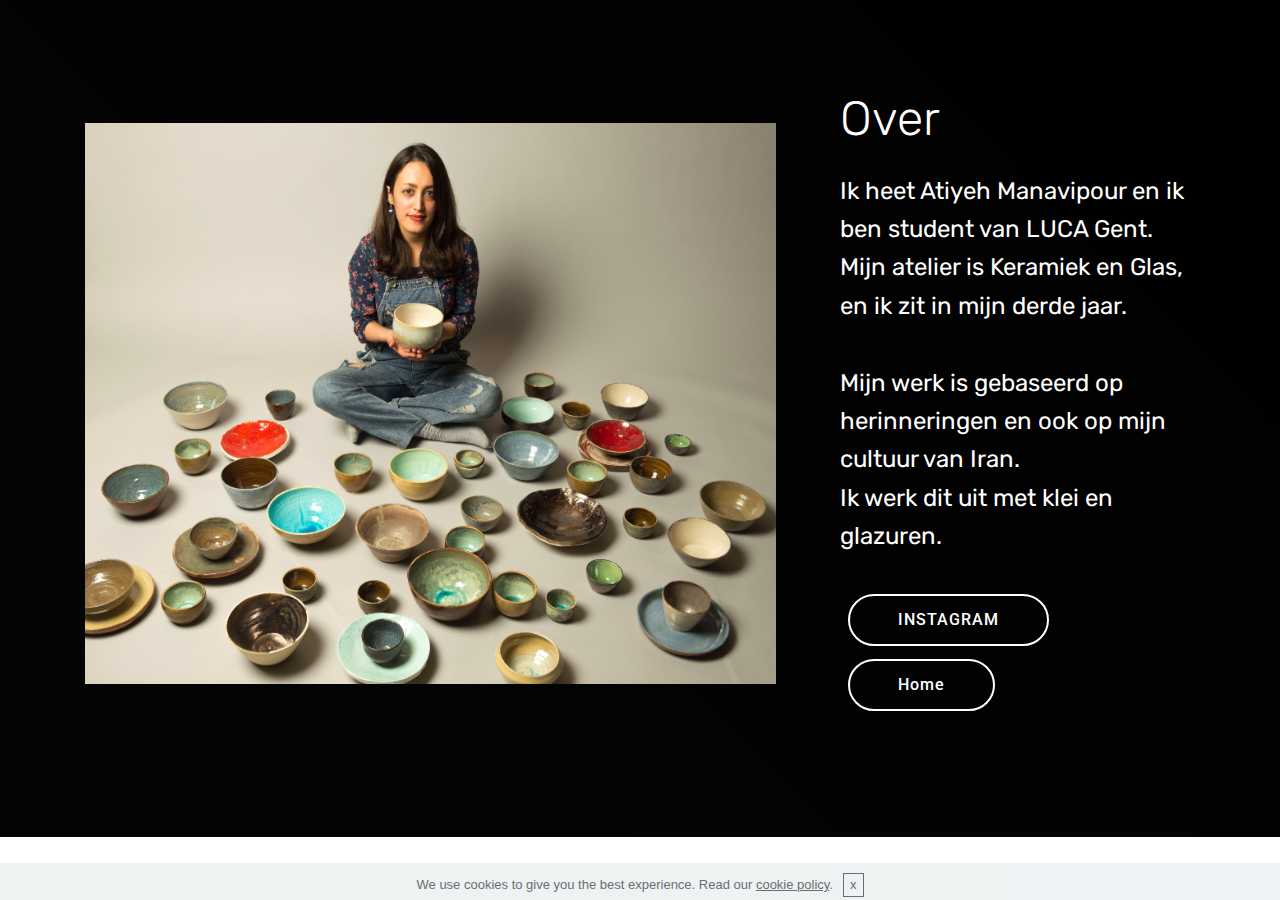
==== commit c0487315: "create github pages" ====
--- a/atiarts.github.overmij.html
+++ b/atiarts.github.overmij.html
@@ -46,7 +46,7 @@
 </section>
 
 
-  <section class="engine"><a href="https://mobirise.ws/j">design free website</a></section><script src="assets/web/assets/jquery/jquery.min.js"></script>
+  <section class="engine"><a href="https://mobirise.ws/d">best web software</a></section><script src="assets/web/assets/jquery/jquery.min.js"></script>
   <script src="assets/popper/popper.min.js"></script>
   <script src="assets/tether/tether.min.js"></script>
   <script src="assets/bootstrap/js/bootstrap.min.js"></script>
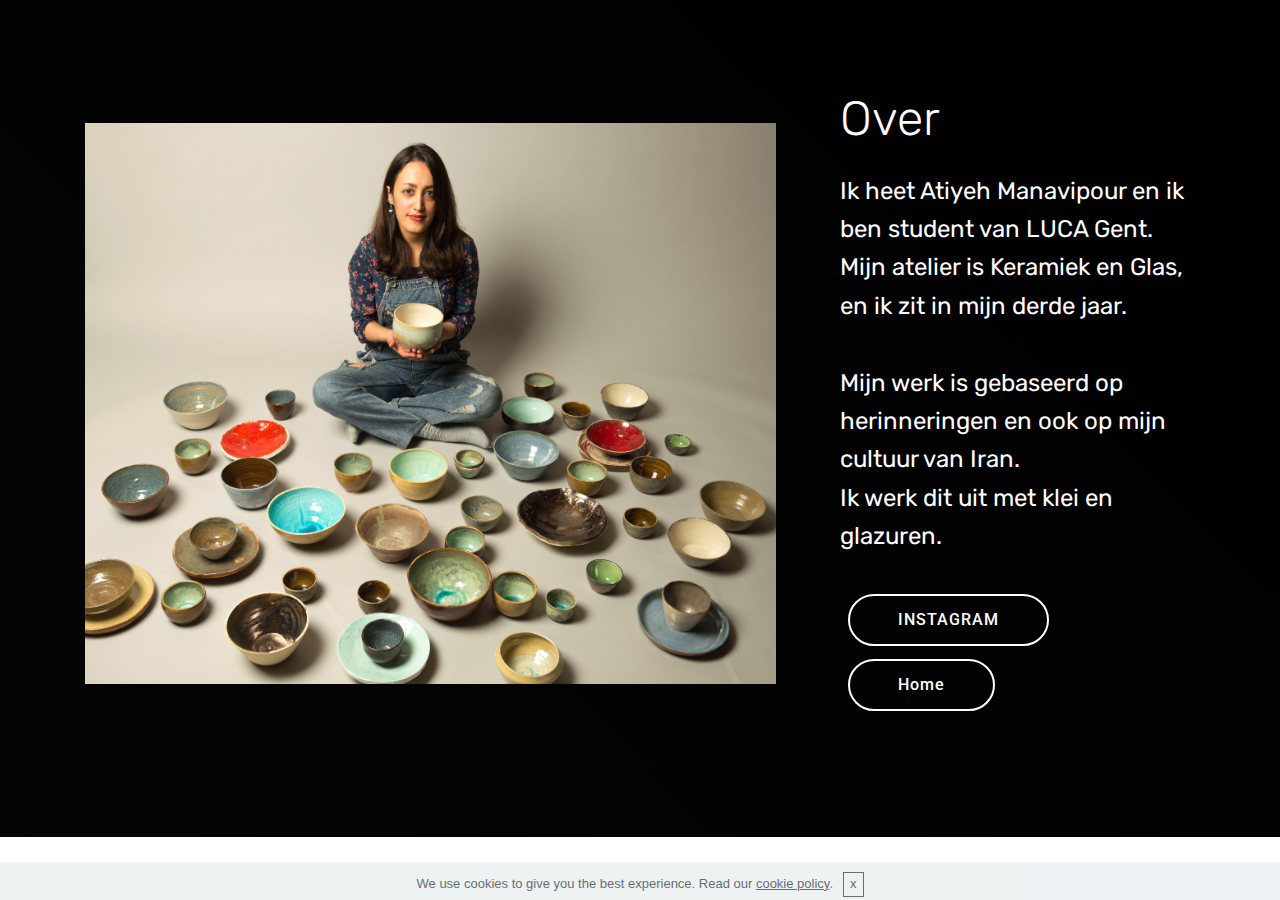
==== commit 8595dd6d: "create github pages" ====
--- a/atiarts.github.overmij.html
+++ b/atiarts.github.overmij.html
@@ -46,7 +46,7 @@
 </section>
 
 
-  <section class="engine"><a href="https://mobirise.ws/d">best web software</a></section><script src="assets/web/assets/jquery/jquery.min.js"></script>
+  <section class="engine"><a href="https://mobirise.ws/l">free html website maker</a></section><script src="assets/web/assets/jquery/jquery.min.js"></script>
   <script src="assets/popper/popper.min.js"></script>
   <script src="assets/tether/tether.min.js"></script>
   <script src="assets/bootstrap/js/bootstrap.min.js"></script>
